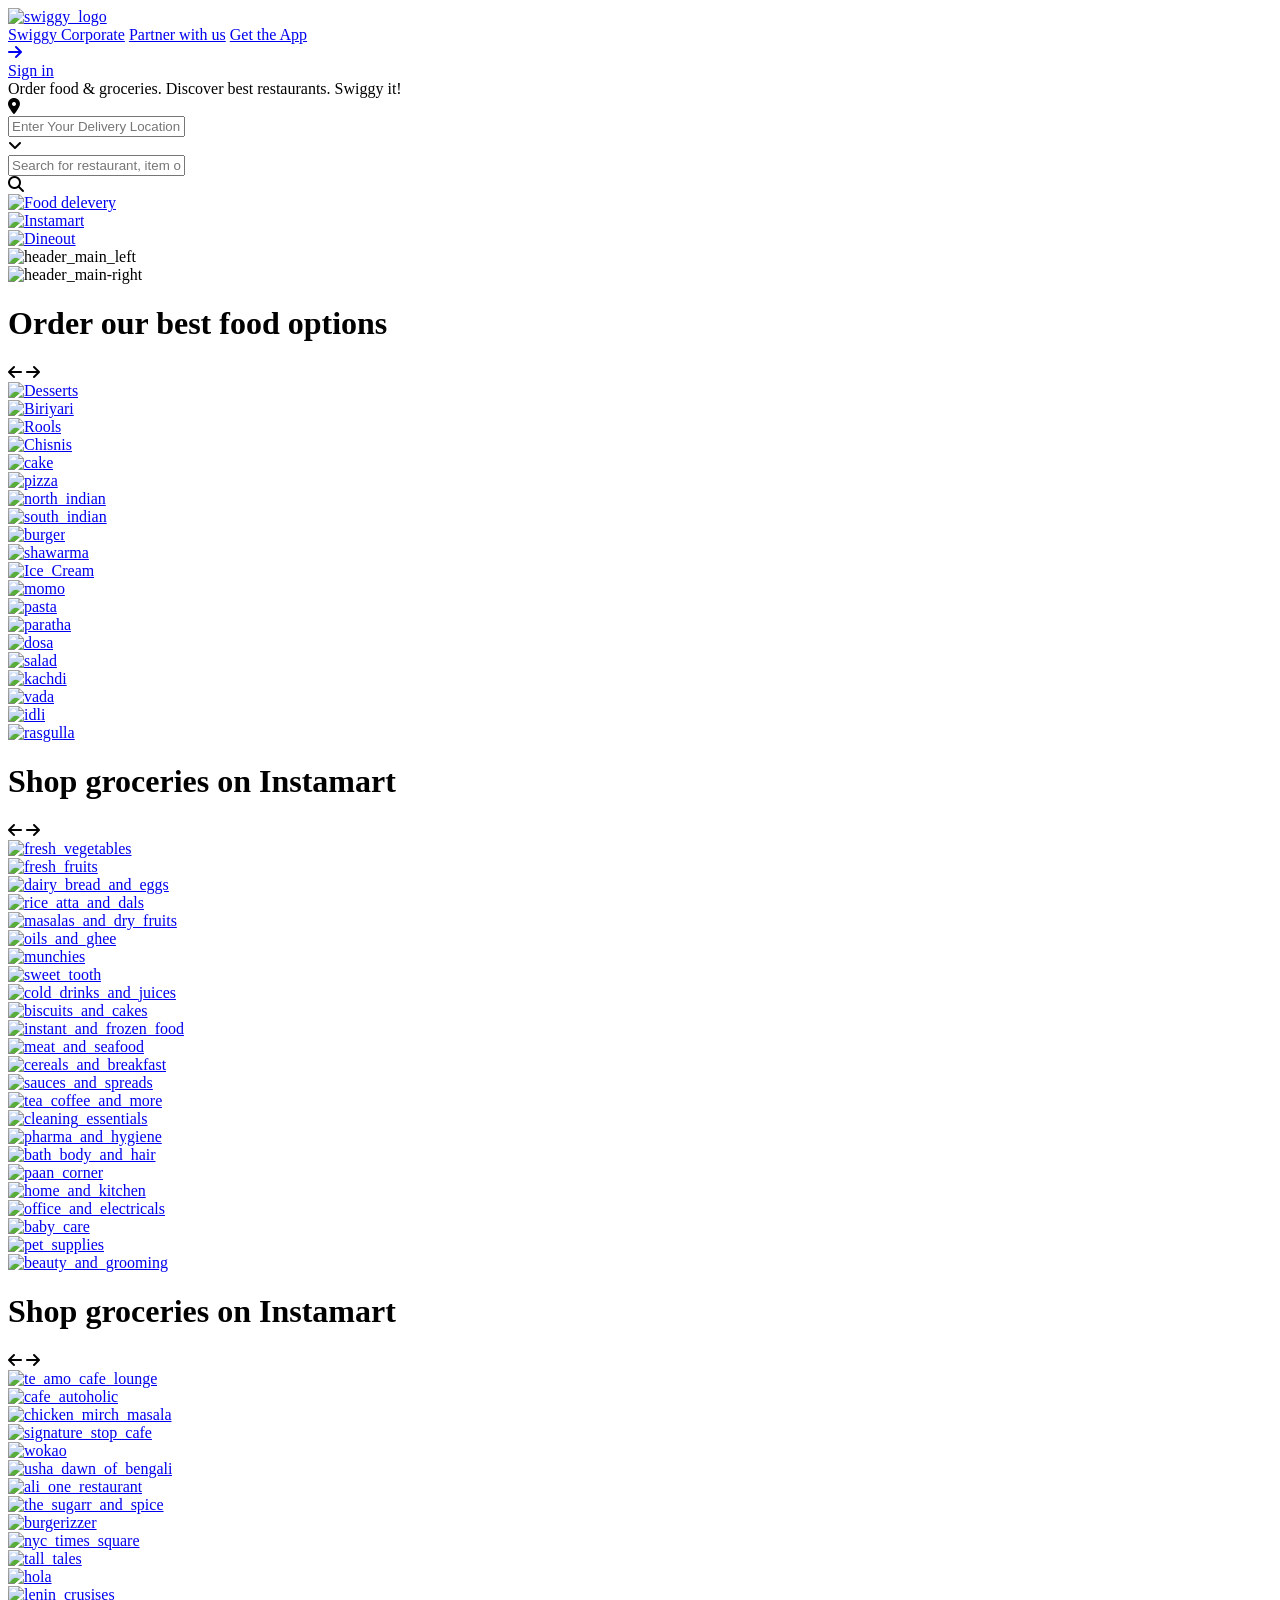
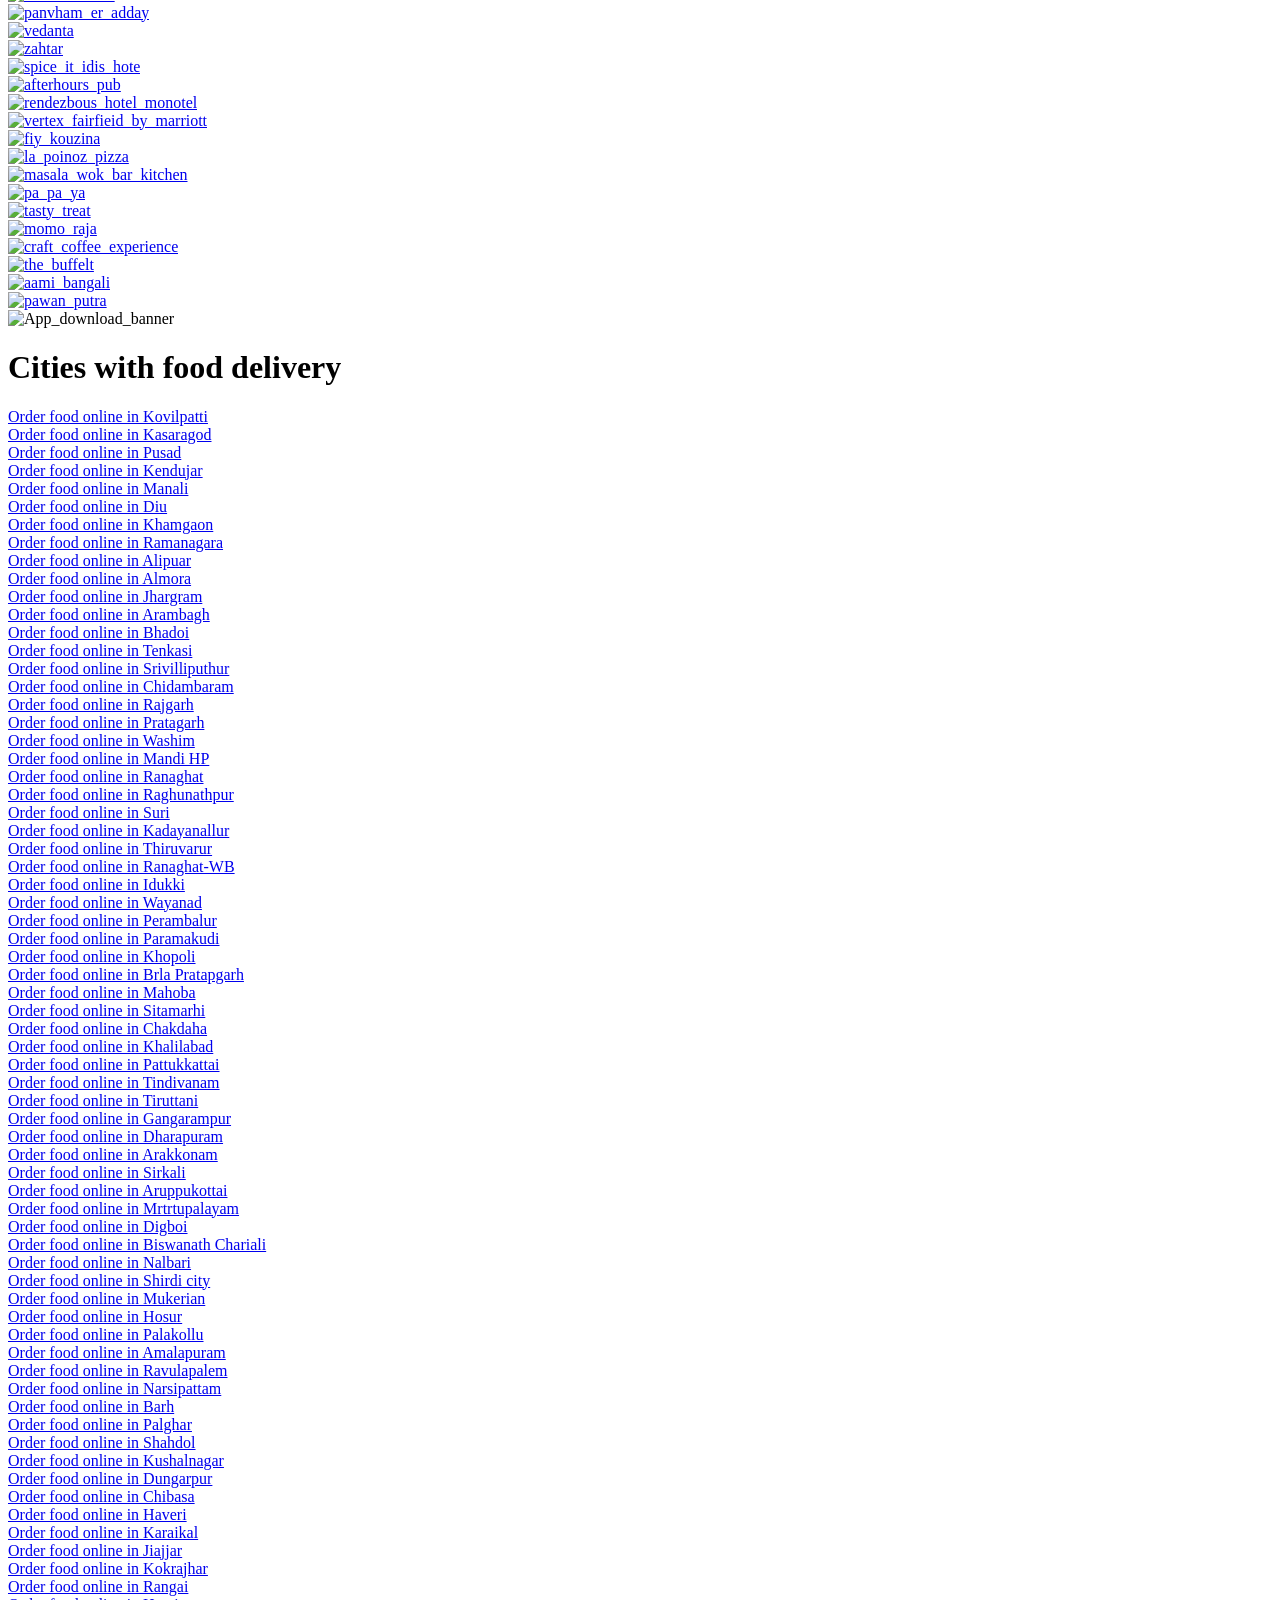
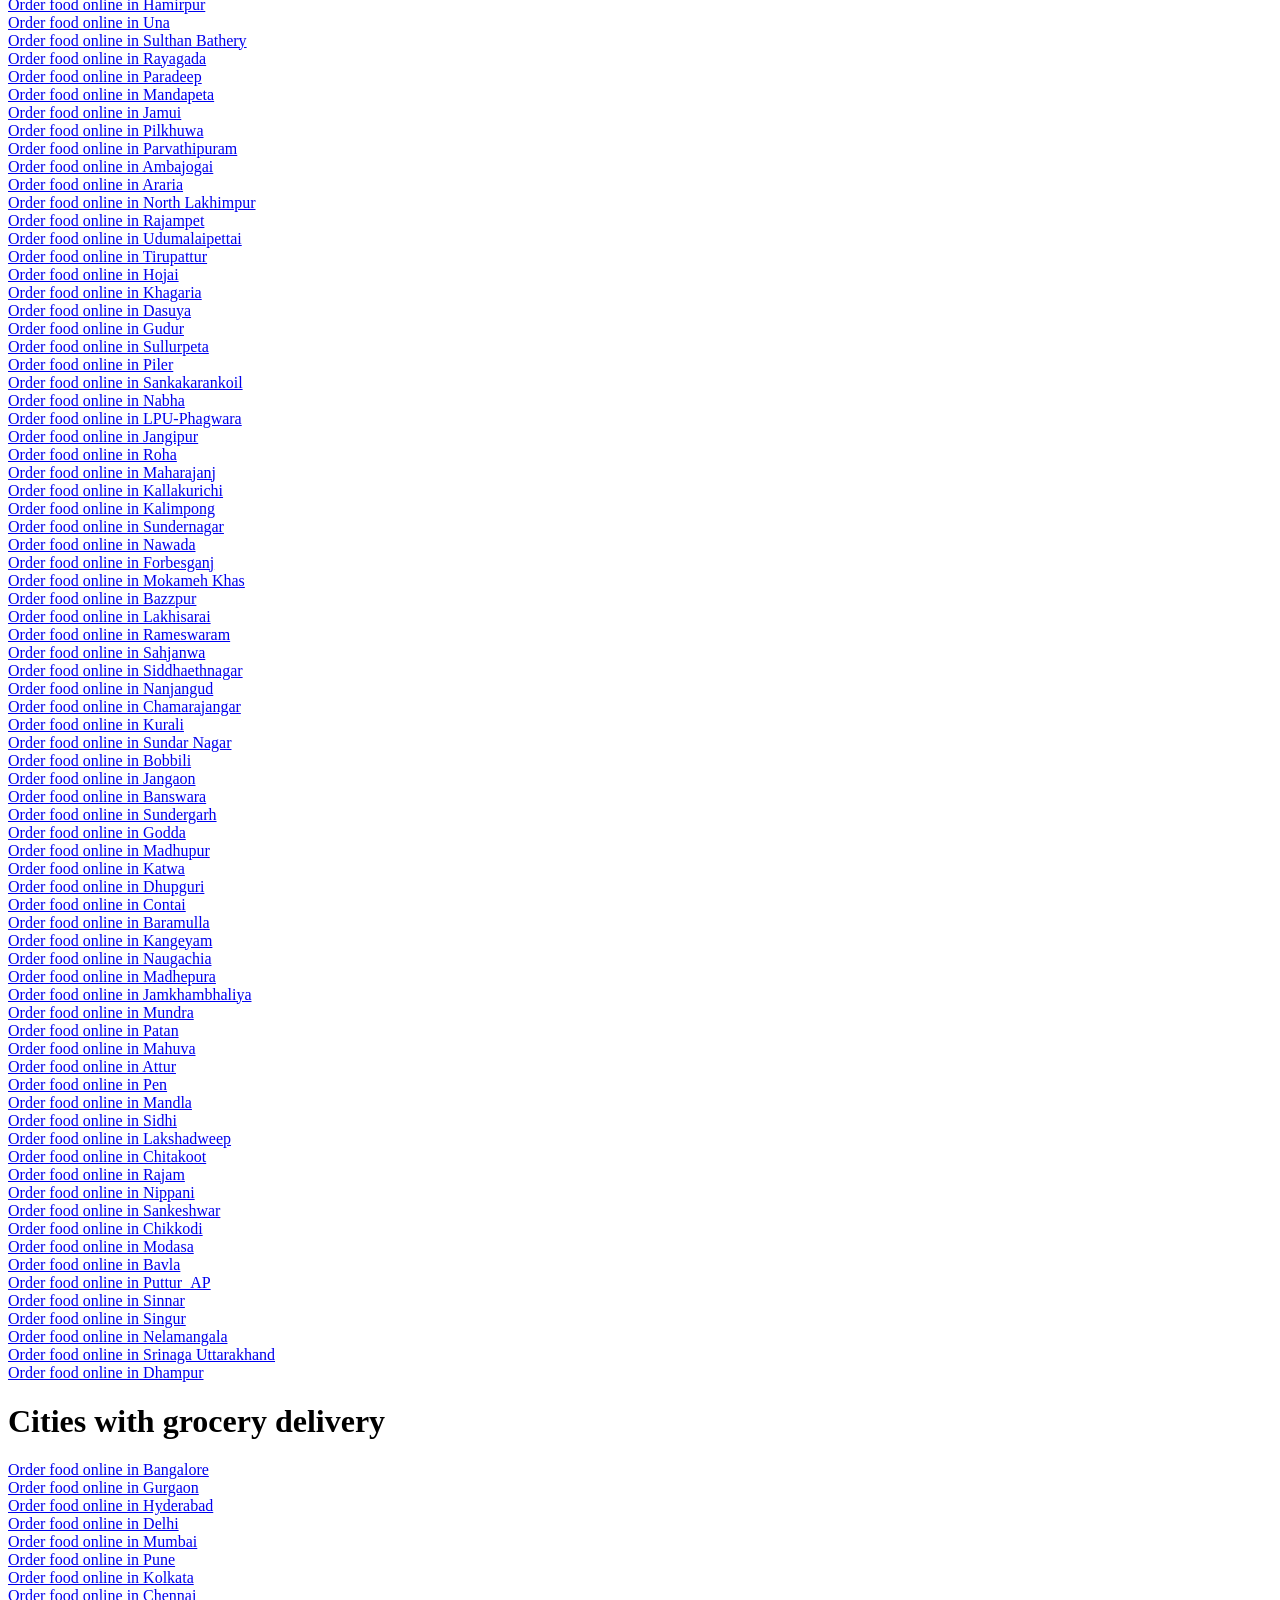
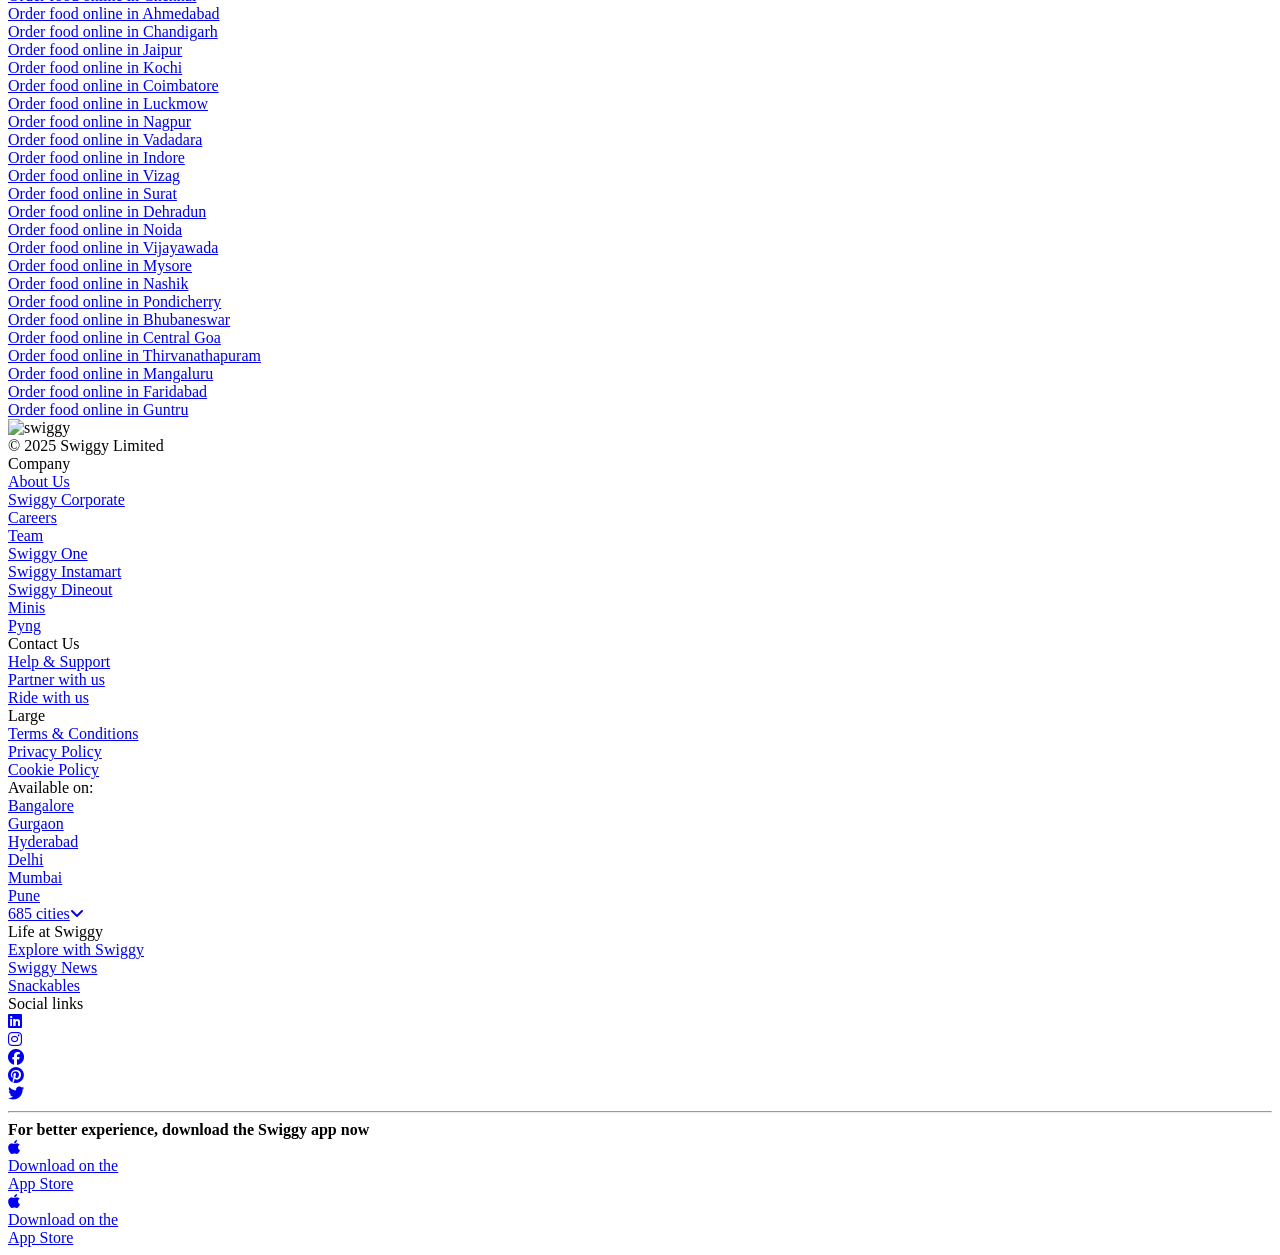
==== index.html @ f37c9360 "Merge branch 'main' into patch-1" ====
<!DOCTYPE html>
<html lang="en">

<head>
    <meta charset="UTF-8">
    <meta name="viewport" content="width=device-width, initial-scale=1.0">
    <title>Home page</title>
    <link rel="stylesheet" href="Style.css">
    <link rel="stylesheet" href="https://cdnjs.cloudflare.com/ajax/libs/font-awesome/6.7.2/css/all.min.css"
        integrity="sha512-Evv84Mr4kqVGRNSgIGL/F/aIDqQb7xQ2vcrdIwxfjThSH8CSR7PBEakCr51Ck+w+/U6swU2Im1vVX0SVk9ABhg=="
        crossorigin="anonymous" referrerpolicy="no-referrer" />

</head>

<body>
    <header>
        <div class="nav">
            <a href="#">
                <div class="index_nav_left">
                    <img src="Image1/swiggy_logo_white.avif" alt="swiggy_logo">
                </div>
                <div class="index_nav_right">
                    <a href="#Swiggy Corporate">Swiggy Corporate</a>
                    <a href="#Partner with us">Partner with us</a>
                    <a href="#" id="index_nav_right_left_1">Get the App <div id="index_nav_right_right_1"><i
                                class="fa-solid fa-arrow-right"></i></div></a>
                    <a href="#" id="index_nav_right_2">Sign in</a>
                </div>
            </a>
        </div>
        <div class="main_containt">
            <div class="main_containt_1">
                Order food & groceries. Discover best restaurants. Swiggy it!
            </div>

        </div>
        <div class="main_container">
            <div class="main_container_left">
                <div class="main_container_left1_logo">
                    <i class="fa-solid fa-location-dot"></i>
                </div>
                <div class="main_container_left2">
                    <input type="text" placeholder="Enter Your Delivery Location">
                </div>
                <div class="main_container_left3">
                    <i class="fa-solid fa-angle-down"></i>
                </div>

            </div>
            <div class="main_container_right">
                <div class="main_contaier_right_left">
                    <a href="#"><input type="text" placeholder="Search for restaurant, item or more"></a>
                </div>
                <div class="main_contaier_right_right">
                    <i class="fa-solid fa-magnifying-glass"></i>
                </div>
            </div>
        </div>
        <div class="header_down_main_container">
            <a href="#">
                <div class="header_down_container1">
                    <img src="Image1/Food delevery1.avif" alt="Food delevery">
                </div>
            </a>
            <a href="#">
                <div class="header_down_container2">
                    <img src="Image1/Instamart.avif" alt="Instamart">
                </div>
            </a>
            <a href="#">
                <div class="header_down_container3">
                    <img src="Image1/Dineout.avif" alt="Dineout">
                </div>
            </a>

        </div>
        <div class="header_main">
            <div class="header_main_left">
                <img src="Image1/Header-main1.avif" alt="header_main_left">
            </div>
            <div class="header_main_right">
                <img src="Image1/Header-main2.avif" alt="header_main-right">
            </div>
        </div>
    </header>
    <div class="order">
        <div class="order_our">
            <div class="order_our_left">
                <h1>Order our best food options</h1>
            </div>
            <div class="order_our_right">
                <span id="order_our_right_left"><i class="fa-solid fa-arrow-left"></i></span>
                <span id="order_our_right_right"><i class="fa-solid fa-arrow-right"></i></span>

            </div>
        </div>
        <div class="product">
            <div class="product1">
                <a href="#">
                    <div class="dessert">
                        <img src="Image1/Desserts.jpg" alt="Desserts">
                    </div>
                </a>
                <a href="#">
                    <div class="biriyani">
                        <img src="Image1/Biriyani.jpg" alt="Biriyari">
                    </div>
                </a>
                <a href="#">
                    <div class="Rolls">
                        <img src="Image1/Rolls.jpg" alt="Rools">
                    </div>
                </a>
                <a href="#">
                    <div class="Chisnis">
                        <img src="Image1/Chinese.jpg" alt="Chisnis">
                    </div>
                </a>
                <a href="#">
                    <div class="cake">
                        <img src="Image1/Cake.png" alt="cake">
                    </div>
                </a>
                <a href="#">
                    <div class="pizza">
                        <img src="Image1/Pizza.png" alt="pizza">
                    </div>
                </a>
                <a href="#">
                    <div class="north_indian">
                        <img src="Image1/North_Indian.png" alt="north_indian">
                    </div>
                </a>
                <a href="#">
                    <div class="south_indian">
                        <img src="Image1/South_Indian.png" alt="south_indian">
                    </div>
                </a>
                <a href="#">
                    <div class="burger">
                        <img src="Image1/Burger.jpg" alt="burger">
                    </div>
                </a>
                <a href="#">
                    <div class="shawarma">
                        <img src="Image1/shawarma.png" alt="shawarma">
                    </div>
                </a>

            </div>
            <div class="product2">
                <a href="#">
                    <div class="Ice_Cream">
                        <img src="Image1/Ice_Cream.png" alt="Ice_Cream">
                    </div>
                </a>
                <a href="#">
                    <div class="momo">
                        <img src="Image1/Momo.png" alt="momo">
                    </div>
                </a>
                <a href="#">
                    <div class="pasta">
                        <img src="Image1/Pasta.png" alt="pasta">
                    </div>
                </a>
                <a href="#">
                    <div class="paratha">
                        <img src="Image1/Paratha.png" alt="paratha">
                    </div>
                </a>
                <a href="#">
                    <div class="dosa">
                        <img src="Image1/Dosa.png" alt="dosa">
                    </div>
                </a>
                <a href="#">
                    <div class="salad">
                        <img src="Image1/Salad.png" alt="salad">
                    </div>
                </a>
                <a href="#">
                    <div class="kachdi">
                        <img src="Image1/Khachdi.jpg" alt="kachdi">
                    </div>
                </a>
                <a href="#">
                    <div class="vada">
                        <img src="Image1/Vada.jpg" alt="vada">
                    </div>
                </a>
                <a href="#">
                    <div class="idli">
                        <img src="Image1/Idli.png" alt="idli">
                    </div>
                </a>
                <a href="#">
                    <div class="rasgulla">
                        <img src="Image1/Rasgulla.png" alt="rasgulla">
                    </div>
                </a>
            </div>

        </div>
    </div>
    <div class="shop">
        <div class="shop_groceries">
            <div class="shop_groceries_left">
                <h1>Shop groceries on Instamart</h1>
            </div>
            <div class="shop_groceries_right">
                <span id="shop_groceries_right_left"><i class="fa-solid fa-arrow-left"></i></span>
                <span id="shop_groceries_right_right"><i class="fa-solid fa-arrow-right"></i></span>
            </div>
        </div>
        <div class="parent_instamart">
            <div class="instamart">
                <div class="instamart_1">
                    <a href="#">
                        <div class="fresh_vegetables">
                            <img src="Image2/Fresh_vegetables.png" alt="fresh_vegetables">
                        </div>
                    </a>
                    <a href="#">
                        <div class="fresh_fruits">
                            <img src="Image2/Fresh_fruits.png" alt="fresh_fruits">
                        </div>
                    </a>
                    <a href="#">
                        <div class="dairy_bread_and_eggs">
                            <img src="Image2/Dairy_bread_and_eggs.png" alt="dairy_bread_and_eggs">
                        </div>
                    </a>
                    <a href="#">
                        <div class="rice_atta_and_dals">
                            <img src="Image2/Rice_atta_and_dals.png" alt="rice_atta_and_dals">
                        </div>
                    </a>
                    <a href="#">
                        <div class="masalas_and_dry_fruits">
                            <img src="Image2/Masalas_and_dry_fruits.png" alt="masalas_and_dry_fruits">
                        </div>
                    </a>
                    <a href="#">
                        <div class="oils_and_ghee">
                            <img src="Image2/Oils_and_ghee.png" alt="oils_and_ghee">
                        </div>
                    </a>
                    <a href="#">
                        <div class="munchies">
                            <img src="Image2/Munchies.png" alt="munchies">
                        </div>
                    </a>
                    <a href="#">
                        <div class="sweet_tooth">
                            <img src="Image2/Sweet_tooth.png" alt="sweet_tooth">
                        </div>
                    </a>
                    <a href="#">
                        <div class="cold_drinks_and_juices">
                            <img src="Image2/Cold_drinks_and_juices.png" alt="cold_drinks_and_juices">
                        </div>
                    </a>
                    <a href="#">
                        <div class="biscuits_and_cakes">
                            <img src="Image2/Biscuits_and_cakes.png" alt="biscuits_and_cakes">
                        </div>
                    </a>
                    <a href="#">
                        <div class="instant_and_frozen_food">
                            <img src="Image2/Instant_and_frozen_food.png" alt="instant_and_frozen_food">
                        </div>
                    </a>
                    <a href="#">
                        <div class="meat_and_seafood">
                            <img src="Image2/Meat_and_seafood.png" alt="meat_and_seafood">
                        </div>
                    </a>
                    <a href="#">
                        <div class="cereals_and_breakfast">
                            <img src="Image2/Cereals_and_breakfast.png" alt="cereals_and_breakfast">
                        </div>
                    </a>
                    <a href="#">
                        <div class="sauces_and_spreads">
                            <img src="Image2/Sauces_and_spreads.png" alt="sauces_and_spreads">
                        </div>
                    </a>
                    <a href="#">
                        <div class="tea_coffee_and_more cooon">
                            <img src="Image2/Tea_coffee_and_more.png" alt="tea_coffee_and_more">
                        </div>
                    </a>
                    <a href="#">
                        <div class="cleaning_essentials">
                            <img src="Image2/Cleaning_essentials.png" alt="cleaning_essentials">
                        </div>
                    </a>
                    <a href="#">
                        <div class="pharma_and_hygiene">
                            <img src="Image2/Pharma_and_hygiene.png" alt="pharma_and_hygiene">
                        </div>
                    </a>
                    <a href="#">
                        <div class="bath_body_and_hair">
                            <img src="Image2/Bath_body_and_hair.png" alt="bath_body_and_hair">
                        </div>
                    </a>
                    <a href="#">
                        <div class="paan_corner">
                            <img src="Image2/Paan_corner.png" alt="paan_corner">
                        </div>
                    </a>
                    <a href="#">
                        <div class="home_and_kitchen">
                            <img src="Image2/Home_and_kitchen.png" alt="home_and_kitchen">
                        </div>
                    </a>
                    <a href="#">
                        <div class="office_and_electricals">
                            <img src="Image2/Office_and_electricals.png" alt="office_and_electricals">
                        </div>
                    </a>
                    <a href="#">
                        <div class="baby_care">
                            <img src="Image2/baby_care.png" alt="baby_care">
                        </div>
                    </a>
                    <a href="#">
                        <div class="pet_supplies">
                            <img src="Image2/pet_supplies.png" alt="pet_supplies">
                        </div>
                    </a>
                    <a href="#">
                        <div class="beauty_and_grooming">
                            <img src="Image2/Beauty_and_grooming.png" alt="beauty_and_grooming">
                        </div>
                    </a>
                </div>
            </div>
        </div>
    </div>
    <div class="discover">
        <div class="restaurants">
            <div class="discover_best">
                <div class="discover_best_left">
                    <h1>Shop groceries on Instamart</h1>
                </div>
                <div class="discover_best_right">
                    <span id="discover_best_right_left"><i class="fa-solid fa-arrow-left"></i></span>
                    <span id="discover_best_right_right"><i class="fa-solid fa-arrow-right"></i></span>
                </div>
            </div>
            <div class="dineout">

                <div class="dineout_1">
                    <a href="#">
                        <div class="te_amo_cafe_lounge">
                            <img src="Image3/te_amo_cafe&lounge.png" alt="te_amo_cafe_lounge">
                        </div>
                    </a>
                    <a href="#">
                        <div class="cafe_autoholic">
                            <img src="Image3/cafe_autoholic.png" alt="cafe_autoholic">
                        </div>
                    </a>
                    <a href="#">
                        <div class="chicken_mirch_masala">
                            <img src="Image3/chicken@mirch_masala.png" alt="chicken_mirch_masala">
                        </div>
                    </a>
                    <a href="#">
                        <div class="signature_stop_cafe">
                            <img src="Image3/signature_stop_cafe.png" alt="signature_stop_cafe">
                        </div>
                    </a>
                    <a href="#">
                        <div class="wokao">
                            <img src="Image3/wokao.png" alt="wokao">
                        </div>
                    </a>
                    <a href="#">
                        <div class="usha_dawn_of_bengali">
                            <img src="Image3/usha_dawn_of_bengali.png" alt="usha_dawn_of_bengali">
                        </div>
                    </a>
                    <a href="#">
                        <div class="ali_one_restaurant">
                            <img src="Image3/ali_one_restaurant.png" alt="ali_one_restaurant">
                        </div>
                    </a>
                    <a href="#">
                        <div class="the_sugarr_and_spice">
                            <img src="Image3/the_sugarr_and_spice.png" alt="the_sugarr_and_spice">
                        </div>
                    </a>
                    <a href="#">
                        <div class="burgerizzer">
                            <img src="Image3/burgerizzer.png" alt="burgerizzer">
                        </div>
                    </a>
                    <a href="#">
                        <div class="nyc_times_square">
                            <img src="Image3/nyc_times_square.png" alt="nyc_times_square">
                        </div>
                    </a>
                    <a href="#">
                        <div class="tall_tales">
                            <img src="Image3/yail_tales.png" alt="tall_tales">
                        </div>
                    </a>
                    <a href="#">
                        <div class="hola">
                            <img src="Image3/hola.png" alt="hola">
                        </div>
                    </a>
                    <a href="#">
                        <div class="lenin_crusises">
                            <img src="Image3/lenin_crusises.png" alt="lenin_crusises">
                        </div>
                    </a>
                    <a href="#">
                        <div class="panvham_er_adday">
                            <img src="Image3/panvham_er_adday.png" alt="panvham_er_adday">
                        </div>
                    </a>
                    <a href="#">
                        <div class="vedanta">
                            <img src="Image3/vedanta.png" alt="vedanta">
                        </div>
                    </a>
                    <a href="#">
                        <div class="zahtar">
                            <img src="Image3/zahtar.png" alt="zahtar">
                        </div>
                    </a>
                    <a href="#">
                        <div class="spice_it_idis_hote">
                            <img src="Image3/spice_it_idis_hotel.png" alt="spice_it_idis_hote">
                        </div>
                    </a>
                    <a href="#">
                        <div class="afterhours_pub">
                            <img src="Image3/afterhours_pub.png" alt="afterhours_pub">
                        </div>
                    </a>
                    <a href="#">
                        <div class="rendezbous_hotel_monotel">
                            <img src="Image3/rendezbous_hotel_monotel.png" alt="rendezbous_hotel_monotel">
                        </div>
                    </a>
                    <a href="#">
                        <div class="vertex_fairfieid_by_marriott">
                            <img src="Image3/vertex_fairfieid_by_marriott.png" alt="vertex_fairfieid_by_marriott">
                        </div>
                    </a>
                    <a href="#">
                        <div class="fiy_kouzina">
                            <img src="Image3/fiy_kouzina.png" alt="fiy_kouzina">
                        </div>
                    </a>
                    <a href="#">
                        <div class="la_poinoz_pizza">
                            <img src="Image3/la_poino'z_pizza.png" alt="la_poinoz_pizza">
                        </div>
                    </a>
                    <a href="#">
                        <div class="masala_wok_bar_kitchen">
                            <img src="Image3/masala_wok_bar&kitchen.png" alt="masala_wok_bar_kitchen">
                        </div>
                    </a>
                    <a href="#">
                        <div class="pa_pa_ya">
                            <img src="Image3/pa_pa_ya.png" alt="pa_pa_ya">
                        </div>
                    </a>
                    <a href="#">
                        <div class="tasty_treat">
                            <img src="Image3/tasty_treat.png" alt="tasty_treat">
                        </div>
                    </a>
                    <a href="#">
                        <div class="momo_raja">
                            <img src="Image3/momo_raja.png" alt="momo_raja">
                        </div>
                    </a>
                    <a href="#">
                        <div class="craft_coffee_experience">
                            <img src="Image3/craft_coffee_experience.png" alt="craft_coffee_experience">
                        </div>
                    </a>
                    <a href="#">
                        <div class="the_buffelt">
                            <img src="Image3/the_buffelt.png" alt="the_buffelt">
                        </div>
                    </a>
                    <a href="#">
                        <div class="aami_bangali">
                            <img src="Image3/aami_bangali.png" alt="aami_bangali">
                        </div>
                    </a>
                    <a href="#">
                        <div class="pawan_putra">
                            <img src="Image3/pawan_putra.png" alt="pawan_putra">
                        </div>
                    </a>

                </div>
            </div>
        </div>
    </div>
    <div class="App_download_banner">
        <img src="Image1/App_download_banner.avif" alt="App_download_banner">
    </div>
    <div class="food_delivery">
        <div class="food_delivery_top">
            <h1>Cities with food delivery</h1>
        </div>
        <div class="food_delivery_buttom">
            <!-- <a href="#"><div class="food_delivery_buttom_container">Order food online in Bangalore</div></a>
            <a href="#"><div class="food_delivery_buttom_container">Order food online in Gurgaon</div></a>
            <a href="#"><div class="food_delivery_buttom_container">Order food online in Hyderabad</div></a>
            <a href="#"><div class="food_delivery_buttom_container">Order food online in Delhi</div></a>
            <a href="#"><div class="food_delivery_buttom_container">Order food online in Mumbai</div></a>
            <a href="#"><div class="food_delivery_buttom_container">Order food online in Pune</div></a>
            <a href="#"><div class="food_delivery_buttom_container">Order food online in Kolkata</div></a>
            <a href="#"><div class="food_delivery_buttom_container">Order food online in Chennai</div></a>
            <a href="#"><div class="food_delivery_buttom_container">Order food online in Ahmedabad</div></a>
            <a href="#"><div class="food_delivery_buttom_container">Order food online in Chandigarh</div></a>
            <a href="#"><div class="food_delivery_buttom_container">Order food online in Jaipur</div></a>
            <a href="#"><div class="food_delivery_buttom_container">Order food online in Coimbatare</div></a>
            <a href="#"><div class="food_delivery_buttom_container">Order food online in kochi</div></a>
            <a href="#"><div class="food_delivery_buttom_container">Order food online in lucknow</div></a>
            <a href="#"><div class="food_delivery_buttom_container">Order food online in Nagpur</div></a>
            <a href="#"><div class="food_delivery_buttom_container">Order food online in Vadodara</div></a>
            <a href="#"><div class="food_delivery_buttom_container">Order food online in Indore</div></a>
            <a href="#"><div class="food_delivery_buttom_container">Order food online in Guwahati</div></a>
            <a href="#"><div class="food_delivery_buttom_container">Order food online in Vizag</div></a>
            <a href="#"><div class="food_delivery_buttom_container">Order food online in Surat</div></a>
            <a href="#"><div class="food_delivery_buttom_container">Order food online in Dehradun</div></a>
            <a href="#"><div class="food_delivery_buttom_container">Order food online in Nodia</div></a>
            <a href="#"><div class="food_delivery_buttom_container">Order food online in Ludhiana</div></a>
            <a href="#"><div class="food_delivery_buttom_container">Order food online in Trichy</div></a>
            <a href="#"><div class="food_delivery_buttom_container">Order food online in Vajayawada</div></a>
            <a href="#"><div class="food_delivery_buttom_container">Order food online in Kanpur</div></a>
            <a href="#"><div class="food_delivery_buttom_container">Order food online in Mysore</div></a>
            <a href="#"><div class="food_delivery_buttom_container">Order food online in Nashik</div></a>
            <a href="#"><div class="food_delivery_buttom_container">Order food online in Udaipur</div></a>
            <a href="#"><div class="food_delivery_buttom_container">Order food online in Pondicherry</div></a>
            <a href="#"><div class="food_delivery_buttom_container">Order food online in Agra</div></a>
            <a href="#"><div class="food_delivery_buttom_container">Order food online in Aurangabad</div></a>
            <a href="#"><div class="food_delivery_buttom_container">Order food online in Jalandhar</div></a>
            <a href="#"><div class="food_delivery_buttom_container">Order food online in Kota</div></a>
            <a href="#"><div class="food_delivery_buttom_container">Order food online in Madurai</div></a>
            <a href="#"><div class="food_delivery_buttom_container">Order food online in Allahabad</div></a>
            <a href="#"><div class="food_delivery_buttom_container">Order food online in Manipal</div></a>
            <a href="#"><div class="food_delivery_buttom_container">Order food online in Amritsa</div></a>
            <a href="#"><div class="food_delivery_buttom_container">Order food online in Bareilly</div></a>
            <a href="#"><div class="food_delivery_buttom_container">Order food online in Meerut</div></a>
            <a href="#"><div class="food_delivery_buttom_container">Order food online in Bhopal</div></a>
            <a href="#"><div class="food_delivery_buttom_container">Order food online in Ooty</div></a>
            <a href="#"><div class="food_delivery_buttom_container">Order food online in Bhubaneswar</div></a>
            <a href="#"><div class="food_delivery_buttom_container">Order food online in Raipur</div></a>
            <a href="#"><div class="food_delivery_buttom_container">Order food online in Bikaner</div></a>
            <a href="#"><div class="food_delivery_buttom_container">Order food online in Rajkot</div></a>
            <a href="#"><div class="food_delivery_buttom_container">Order food online in Kozhikode</div></a>
            <a href="#"><div class="food_delivery_buttom_container">Order food online in Contral Goa</div></a>
            <a href="#"><div class="food_delivery_buttom_container">Order food online in Sirsa</div></a>
            <a href="#"><div class="food_delivery_buttom_container">Order food online in Gwalior</div></a>
            <a href="#"><div class="food_delivery_buttom_container">Order food online in Thrissur</div></a>
            <a href="#"><div class="food_delivery_buttom_container">Order food online in Kharagpur</div></a>
            <a href="#"><div class="food_delivery_buttom_container">Order food online in Tirupati</div></a>
            <a href="#"><div class="food_delivery_buttom_container">Order food online in Tirupur</div></a>
            <a href="#"><div class="food_delivery_buttom_container">Order food online in Vellore</div></a>
            <a href="#"><div class="food_delivery_buttom_container">Order food online in Thiruvanathapuram</div></a>
            <a href="#"><div class="food_delivery_buttom_container">Order food online in Warangol</div></a>
            <a href="#"><div class="food_delivery_buttom_container">Order food online in Varanasi</div></a>
            <a href="#"><div class="food_delivery_buttom_container">Order food online in Mangaluru</div></a>
            <a href="#"><div class="food_delivery_buttom_container">Order food online in Patna</div></a>
            <a href="#"><div class="food_delivery_buttom_container">Order food online in Ranchi</div></a>
            <a href="#"><div class="food_delivery_buttom_container">Order food online in Faridabad</div></a>
            <a href="#"><div class="food_delivery_buttom_container">Order food online in Guntur</div></a>
            <a href="#"><div class="food_delivery_buttom_container">Order food online in Ujjani</div></a>
            <a href="#"><div class="food_delivery_buttom_container">Order food online in Patiala</div></a>
            <a href="#"><div class="food_delivery_buttom_container">Order food online in karnal</div></a>
            <a href="#"><div class="food_delivery_buttom_container">Order food online in Kakinada</div></a>
            <a href="#"><div class="food_delivery_buttom_container">Order food online in Rajahmundry</div></a>
            <a href="#"><div class="food_delivery_buttom_container">Order food online in Bilaspur</div></a>
            <a href="#"><div class="food_delivery_buttom_container">Order food online in Bhilai</div></a>
            <a href="#"><div class="food_delivery_buttom_container">Order food online in Anand</div></a>
            <a href="#"><div class="food_delivery_buttom_container">Order food online in Bhavnagar</div></a>
            <a href="#"><div class="food_delivery_buttom_container">Order food online in Jammu</div></a>
            <a href="#"><div class="food_delivery_buttom_container">Order food online in Muktsar</div></a>
            <a href="#"><div class="food_delivery_buttom_container">Order food online in Panipat</div></a>
            <a href="#"><div class="food_delivery_buttom_container">Order food online in Jamshedpur</div></a>
            <a href="#"><div class="food_delivery_buttom_container">Order food online in Dhanbad</div></a>
            <a href="#"><div class="food_delivery_buttom_container">Order food online in Bokaro</div></a>
            <a href="#"><div class="food_delivery_buttom_container">Order food online in Hubli</div></a>
            <a href="#"><div class="food_delivery_buttom_container">Order food online in Belgaum</div></a>
            <a href="#"><div class="food_delivery_buttom_container">Order food online in Jabalpur</div></a>
            <a href="#"><div class="food_delivery_buttom_container">Order food online in Bokaro</div></a>
            <a href="#"><div class="food_delivery_buttom_container">Order food online in Hubli</div></a>
            <a href="#"><div class="food_delivery_buttom_container">Order food online in Beligaum</div></a>
            <a href="#"><div class="food_delivery_buttom_container">Order food online in Jodhpur</div></a>
            <a href="#"><div class="food_delivery_buttom_container">Order food online in Ajmer</div></a>
            <a href="#"><div class="food_delivery_buttom_container">Order food online in Jhansi</div></a>
            <a href="#"><div class="food_delivery_buttom_container">Order food online in Gorakhpur</div></a>
            <a href="#"><div class="food_delivery_buttom_container">Order food online in Thanjavur</div></a>
            <a href="#"><div class="food_delivery_buttom_container">Order food online in Erode</div></a>
            <a href="#"><div class="food_delivery_buttom_container">Order food online in Nellore</div></a>
            <a href="#"><div class="food_delivery_buttom_container">Order food online in Rourkela</div></a>
            <a href="#"><div class="food_delivery_buttom_container">Order food online in Anantapur</div></a>
            <a href="#"><div class="food_delivery_buttom_container">Order food online in Kurnool</div></a>
            <a href="#"><div class="food_delivery_buttom_container">Order food online in Ahmednagar</div></a>
            <a href="#"><div class="food_delivery_buttom_container">Order food online in Phagwara</div></a>
            <a href="#"><div class="food_delivery_buttom_container">Order food online in Ambala</div></a>
            <a href="#"><div class="food_delivery_buttom_container">Order food online in Ballari</div></a>
            <a href="#"><div class="food_delivery_buttom_container">Order food online in Saharanpur</div></a>
            <a href="#"><div class="food_delivery_buttom_container">Order food online in Tirunelveli</div></a>
            <a href="#"><div class="food_delivery_buttom_container">Order food online in Bathinda</div></a>
            <a href="#"><div class="food_delivery_buttom_container">Order food online in Mathura</div></a>
            <a href="#"><div class="food_delivery_buttom_container">Order food online in Haridwar</div></a>
            <a href="#"><div class="food_delivery_buttom_container">Order food online in Ratnagiri</div></a>
            <a href="#"><div class="food_delivery_buttom_container">Order food online in Sangli</div></a>
            <a href="#"><div class="food_delivery_buttom_container">Order food online in Amravari</div></a>
            <a href="#"><div class="food_delivery_buttom_container">Order food online in Rishikesh</div></a>
            <a href="#"><div class="food_delivery_buttom_container">Order food online in Nagercoil</div></a>
            <a href="#"><div class="food_delivery_buttom_container">Order food online in KanyaKumari </div></a>
            <a href="#"><div class="food_delivery_buttom_container">Order food online in Kadapa</div></a>
            <a href="#"><div class="food_delivery_buttom_container">Order food online in Nizamabad</div></a>
            <a href="#"><div class="food_delivery_buttom_container">Order food online in Shivamogga</div></a>
            <a href="#"><div class="food_delivery_buttom_container">Order food online in Davanagere</div></a>
            <a href="#"><div class="food_delivery_buttom_container">Order food online in Roorkee</div></a>
            <a href="#"><div class="food_delivery_buttom_container">Order food online in Nanded</div></a>
            <a href="#"><div class="food_delivery_buttom_container">Order food online in Rewa</div></a>
            <a href="#"><div class="food_delivery_buttom_container">Order food online in Satna</div></a>
            <a href="#"><div class="food_delivery_buttom_container">Order food online in Shimla</div></a>
            <a href="#"><div class="food_delivery_buttom_container">Order food online in Muzaffarpur</div></a>
            <a href="#"><div class="food_delivery_buttom_container">Order food online in Valsad</div></a>
            <a href="#"><div class="food_delivery_buttom_container">Order food online in Vapi</div></a>
            <a href="#"><div class="food_delivery_buttom_container">Order food online in Chhapra</div></a>
            <a href="#"><div class="food_delivery_buttom_container">Order food online in Dharamshala</div></a>
            <a href="#"><div class="food_delivery_buttom_container">Order food online in Kollam</div></a>
            <a href="#"><div class="food_delivery_buttom_container">Order food online in Silchar</div></a>
            <a href="#"><div class="food_delivery_buttom_container">Order food online in Alappuzha</div></a>
            <a href="#"><div class="food_delivery_buttom_container">Order food online in Sonipat</div></a>
            <a href="#"><div class="food_delivery_buttom_container">Order food online in Rohtak</div></a>
            <a href="#"><div class="food_delivery_buttom_container">Order food online in Mehsana</div></a>
            <a href="#"><div class="food_delivery_buttom_container">Order food online in Kullu</div></a>
            <a href="#"><div class="food_delivery_buttom_container">Order food online in Dhule</div></a>
            <a href="#"><div class="food_delivery_buttom_container">Order food online in Dharwad</div></a>
            <a href="#"><div class="food_delivery_buttom_container">Order food online in Latur</div></a>
            <a href="#"><div class="food_delivery_buttom_container">Order food online in Vizianagaram</div></a>
            <a href="#"><div class="food_delivery_buttom_container">Order food online in Khammam</div></a>
            <a href="#"><div class="food_delivery_buttom_container">Order food online in Hampi</div></a>
            <a href="#"><div class="food_delivery_buttom_container">Order food online in Nainital</div></a>
            <a href="#"><div class="food_delivery_buttom_container">Order food online in Akola</div></a>
            <a href="#"><div class="food_delivery_buttom_container">Order food online in Kalaburagi</div></a>
            <a href="#"><div class="food_delivery_buttom_container">Order food online in Gaya</div></a>
            <a href="#"><div class="food_delivery_buttom_container">Order food online in Muzzaffamagar</div></a>
            <a href="#"><div class="food_delivery_buttom_container">Order food online in Dewas</div></a>
            <a href="#"><div class="food_delivery_buttom_container">Order food online in Korba</div></a>
            <a href="#"><div class="food_delivery_buttom_container">Order food online in Mussoorie</div></a>
            <a href="#"><div class="food_delivery_buttom_container">Order food online in Jalgaon</div></a>
            <a href="#"><div class="food_delivery_buttom_container">Order food online in Yamuna Nagar</div></a>
            <a href="#"><div class="food_delivery_buttom_container">Order food online in Bhagalpur</div></a>
            <a href="#"><div class="food_delivery_buttom_container">Order food online in Hapur</div></a>
            <a href="#"><div class="food_delivery_buttom_container">Order food online in Morena</div></a>
            <a href="#"><div class="food_delivery_buttom_container">Order food online in Hassan</div></a>
            <a href="#"><div class="food_delivery_buttom_container">Order food online in Hisar</div></a>
            <a href="#"><div class="food_delivery_buttom_container">Order food online in Godhra</div></a>
            <a href="#"><div class="food_delivery_buttom_container">Order food online in Kolar</div></a>
            <a href="#"><div class="food_delivery_buttom_container">Order food online in Rampur</div></a>
            <a href="#"><div class="food_delivery_buttom_container">Order food online in Sitapur</div></a>
            <a href="#"><div class="food_delivery_buttom_container">Order food online in Etawah</div></a>
            <a href="#"><div class="food_delivery_buttom_container">Order food online in Porbandar</div></a>
            <a href="#"><div class="food_delivery_buttom_container">Order food online in Nadiad</div></a>
            <a href="#"><div class="food_delivery_buttom_container">Order food online in Sagar</div></a>
            <a href="#"><div class="food_delivery_buttom_container">Order food online in Morbi</div></a>
            <a href="#"><div class="food_delivery_buttom_container">Order food online in Chhindwara</div></a>
            <a href="#"><div class="food_delivery_buttom_container">Order food online in Tumakuru</div></a>
            <a href="#"><div class="food_delivery_buttom_container">Order food online in Singrauli</div></a>
            <a href="#"><div class="food_delivery_buttom_container">Order food online in Thoothukudi</div></a>
            <a href="#"><div class="food_delivery_buttom_container">Order food online in Katni</div></a>
            <a href="#"><div class="food_delivery_buttom_container">Order food online in Khandwa</div></a>
            <a href="#"><div class="food_delivery_buttom_container">Order food online in Eluru</div></a>
            <a href="#"><div class="food_delivery_buttom_container">Order food online in Malappuram</div></a>
            <a href="#"><div class="food_delivery_buttom_container">Order food online in Dibrugarh</div></a>
            <a href="#"><div class="food_delivery_buttom_container">Order food online in Deoghar</div></a>
            <a href="#"><div class="food_delivery_buttom_container">Order food online in Khanna</div></a>
            <a href="#"><div class="food_delivery_buttom_container">Order food online in Bidar</div></a>
            <a href="#"><div class="food_delivery_buttom_container">Order food online in Anantnag</div></a>
            <a href="#"><div class="food_delivery_buttom_container">Order food online in Mandikeri</div></a>
            <a href="#"><div class="food_delivery_buttom_container">Order food online in Haldwani</div></a>
            <a href="#"><div class="food_delivery_buttom_container">Order food online in Panchkula</div></a>
            <a href="#"><div class="food_delivery_buttom_container">Order food online in Farrukhabad</div></a>
            <a href="#"><div class="food_delivery_buttom_container">Order food online in Malegaon</div></a>
            <a href="#"><div class="food_delivery_buttom_container">Order food online in Dindihul</div></a>
            <a href="#"><div class="food_delivery_buttom_container">Order food online in Shahjahanp</div></a>
            <a href="#"><div class="food_delivery_buttom_container">Order food online in Beed</div></a>
            <a href="#"><div class="food_delivery_buttom_container">Order food online in Junagadh</div></a>
            <a href="#"><div class="food_delivery_buttom_container">Order food online in Asansol</div></a>
            <a href="#"><div class="food_delivery_buttom_container">Order food online in Beawar</div></a>
            <a href="#"><div class="food_delivery_buttom_container">Order food online in Kishanagarh</div></a>
            <a href="#"><div class="food_delivery_buttom_container">Order food online in Budhwal</div></a>
            <a href="#"><div class="food_delivery_buttom_container">Order food online in Pardhani</div></a>
            <a href="#"><div class="food_delivery_buttom_container">Order food online in Gondia</div></a>
            <a href="#"><div class="food_delivery_buttom_container">Order food online in Ichalkaranji</div></a>
            <a href="#"><div class="food_delivery_buttom_container">Order food online in Jalna</div></a>
            <a href="#"><div class="food_delivery_buttom_container">Order food online in Yavatmal</div></a>
            <a href="#"><div class="food_delivery_buttom_container">Order food online in Shivpuri</div></a>
            <a href="#"><div class="food_delivery_buttom_container">Order food online in Moga</div></a>
            <a href="#"><div class="food_delivery_buttom_container">Order food online in Adohar</div></a>
            <a href="#"><div class="food_delivery_buttom_container">Order food online in Adoni</div></a>
            <a href="#"><div class="food_delivery_buttom_container">Order food online in Madanapalle</div></a>
            <a href="#"><div class="food_delivery_buttom_container">Order food online in Tiruvannamalai</div></a>
            <a href="#"><div class="food_delivery_buttom_container">Order food online in Satara</div></a>
            <a href="#"><div class="food_delivery_buttom_container">Order food online in Ambur</div></a>
            <a href="#"><div class="food_delivery_buttom_container">Order food online in Karimnagar</div></a>
            <a href="#"><div class="food_delivery_buttom_container">Order food online in Ratlam</div></a>
            <a href="#"><div class="food_delivery_buttom_container">Order food online in Moradabad</div></a>
            <a href="#"><div class="food_delivery_buttom_container">Order food online in Machilipatnam</div></a>
            <a href="#"><div class="food_delivery_buttom_container">Order food online in Ongole</div></a>
            <a href="#"><div class="food_delivery_buttom_container">Order food online in Kottayam</div></a>
            <a href="#"><div class="food_delivery_buttom_container">Order food online in Darbhanaga</div></a>
            <a href="#"><div class="food_delivery_buttom_container">Order food online in Kurukshetra</div></a>
            <a href="#"><div class="food_delivery_buttom_container">Order food online in Unnao</div></a>
            <a href="#"><div class="food_delivery_buttom_container">Order food online in Bulandshahr</div></a>
            <a href="#"><div class="food_delivery_buttom_container">Order food online in Durgapur</div></a>
            <a href="#"><div class="food_delivery_buttom_container">Order food online in Siliguri</div></a>
            <a href="#"><div class="food_delivery_buttom_container">Order food online in Pali</div></a>
            <a href="#"><div class="food_delivery_buttom_container">Order food online in Tadepalligudem</div></a>
            <a href="#"><div class="food_delivery_buttom_container">Order food online in Ramagundam</div></a>
            <a href="#"><div class="food_delivery_buttom_container">Order food online in Mahbubnagar</div></a>
            <a href="#"><div class="food_delivery_buttom_container">Order food online in Bhiwani</div></a>
            <a href="#"><div class="food_delivery_buttom_container">Order food online in Cuddalore</div></a>
            <a href="#"><div class="food_delivery_buttom_container">Order food online in Kaithal</div></a>
            <a href="#"><div class="food_delivery_buttom_container">Order food online in Jagtial</div></a>
            <a href="#"><div class="food_delivery_buttom_container">Order food online in Palakkad</div></a>
            <a href="#"><div class="food_delivery_buttom_container">Order food online in Guna</div></a>
            <a href="#"><div class="food_delivery_buttom_container">Order food online in Kumbakonam</div></a>
            <a href="#"><div class="food_delivery_buttom_container">Order food online in Bhanjan</div></a>
            <a href="#"><div class="food_delivery_buttom_container">Order food online in Baripada</div></a>
            <a href="#"><div class="food_delivery_buttom_container">Order food online in Orai</div></a>
            <a href="#"><div class="food_delivery_buttom_container">Order food online in Bhadrak</div></a>
            <a href="#"><div class="food_delivery_buttom_container">Order food online in Batala</div></a>
            <a href="#"><div class="food_delivery_buttom_container">Order food online in Firozpur</div></a>
            <a href="#"><div class="food_delivery_buttom_container">Order food online in Barnala</div></a>
            <a href="#"><div class="food_delivery_buttom_container">Order food online in Raigarh</div></a>
            <a href="#"><div class="food_delivery_buttom_container">Order food online in Nagaon</div></a>
            <a href="#"><div class="food_delivery_buttom_container">Order food online in Mainpuri</div></a>
            <a href="#"><div class="food_delivery_buttom_container">Order food online in Balurghat</div></a>
            <a href="#"><div class="food_delivery_buttom_container">Order food online in Giridih</div></a>
            <a href="#"><div class="food_delivery_buttom_container">Order food online in Ghazipur</div></a>
            <a href="#"><div class="food_delivery_buttom_container">Order food online in Jagdalpur</div></a>
            <a href="#"><div class="food_delivery_buttom_container">Order food online in Vidisha</div></a>
            <a href="#"><div class="food_delivery_buttom_container">Order food online in Dimapur</div></a>
            <a href="#"><div class="food_delivery_buttom_container">Order food online in Shikohabad</div></a>
            <a href="#"><div class="food_delivery_buttom_container">Order food online in Imphal</div></a>
            <a href="#"><div class="food_delivery_buttom_container">Order food online in Lakhimpur</div></a>
            <a href="#"><div class="food_delivery_buttom_container">Order food online in Rudrapur</div></a>
            <a href="#"><div class="food_delivery_buttom_container">Order food online in Ambikapur</div></a>
            <a href="#"><div class="food_delivery_buttom_container">Order food online in Damoh</div></a>
            <a href="#"><div class="food_delivery_buttom_container">Order food online in Bareli</div></a>
            <a href="#"><div class="food_delivery_buttom_container">Order food online in Tinsukia</div></a>
            <a href="#"><div class="food_delivery_buttom_container">Order food online in Rajapalayam</div></a>
            <a href="#"><div class="food_delivery_buttom_container">Order food online in Rajnandgaon</div></a>
            <a href="#"><div class="food_delivery_buttom_container">Order food online in Kashipur</div></a>
            <a href="#"><div class="food_delivery_buttom_container">Order food online in Ranibennur</div></a>
            <a href="#"><div class="food_delivery_buttom_container">Order food online in Burhanpur</div></a>
            <a href="#"><div class="food_delivery_buttom_container">Order food online in Bhadravati</div></a>
            <a href="#"><div class="food_delivery_buttom_container">Order food online in Chittoor</div></a>
            <a href="#"><div class="food_delivery_buttom_container">Order food online in Pudukkottai</div></a>
            <a href="#"><div class="food_delivery_buttom_container">Order food online in Hardoi</div></a>
            <a href="#"><div class="food_delivery_buttom_container">Order food online in Basti</div></a>
            <a href="#"><div class="food_delivery_buttom_container">Order food online in Karaikkudi</div></a>
            <a href="#"><div class="food_delivery_buttom_container">Order food online in Lalitpur</div></a>
            <a href="#"><div class="food_delivery_buttom_container">Order food online in Amroha</div></a>
            <a href="#"><div class="food_delivery_buttom_container">Order food online in Baeshi</div></a>
            <a href="#"><div class="food_delivery_buttom_container">Order food online in Gangangar</div></a>
            <a href="#"><div class="food_delivery_buttom_container">Order food online in Wardha</div></a>
            <a href="#"><div class="food_delivery_buttom_container">Order food online in Sehore</div></a>
            <a href="#"><div class="food_delivery_buttom_container">Order food online in Bhimavaram</div></a>
            <a href="#"><div class="food_delivery_buttom_container">Order food online in Hanumangarh</div></a>
            <a href="#"><div class="food_delivery_buttom_container">Order food online in Pathankot</div></a>
            <a href="#"><div class="food_delivery_buttom_container">Order food online in Puri</div></a>
            <a href="#"><div class="food_delivery_buttom_container">Order food online in Fatehpur</div></a>
            <a href="#"><div class="food_delivery_buttom_container">Order food online in Surendranagar Dudhrej</div></a>
            <a href="#"><div class="food_delivery_buttom_container">Order food online in Jamnagar</div></a>
            <a href="#"><div class="food_delivery_buttom_container">Order food online in Bhuj</div></a>
            <a href="#"><div class="food_delivery_buttom_container">Order food online in Gandhidham</div></a>
            <a href="#"><div class="food_delivery_buttom_container">Order food online in Bharuch</div></a>
            <a href="#"><div class="food_delivery_buttom_container">Order food online in Navsari</div></a>
            <a href="#"><div class="food_delivery_buttom_container">Order food online in Amreli</div></a>
            <a href="#"><div class="food_delivery_buttom_container">Order food online in Palanpur</div></a>
            <a href="#"><div class="food_delivery_buttom_container">Order food online in Bhilwara</div></a>
            <a href="#"><div class="food_delivery_buttom_container">Order food online in Suratgarh</div></a>
            <a href="#"><div class="food_delivery_buttom_container">Order food online in Sikar</div></a>
            <a href="#"><div class="food_delivery_buttom_container">Order food online in Churu</div></a>
            <a href="#"><div class="food_delivery_buttom_container">Order food online in Alwar</div></a>
            <a href="#"><div class="food_delivery_buttom_container">Order food online in Bhiwadi</div></a>
            <a href="#"><div class="food_delivery_buttom_container">Order food online in Bharatpur</div></a>
            <a href="#"><div class="food_delivery_buttom_container">Order food online in Mount Abu</div></a>
            <a href="#"><div class="food_delivery_buttom_container">Order food online in Bundi</div></a>
            <a href="#"><div class="food_delivery_buttom_container">Order food online in Sawai Madhopur</div></a>
            <a href="#"><div class="food_delivery_buttom_container">Order food online in Purullia</div></a>
            <a href="#"><div class="food_delivery_buttom_container">Order food online in Barhaman</div></a>
            <a href="#"><div class="food_delivery_buttom_container">Order food online in Raniganj</div></a>
            <a href="#"><div class="food_delivery_buttom_container">Order food online in Darjeeling</div></a>
            <a href="#"><div class="food_delivery_buttom_container">Order food online in Jalpaiguri</div></a>
            <a href="#"><div class="food_delivery_buttom_container">Order food online in Chittorgarh</div></a>
            <a href="#"><div class="food_delivery_buttom_container">Order food online in Dholpur</div></a>
            <a href="#"><div class="food_delivery_buttom_container">Order food online in Uluberia</div></a>
            <a href="#"><div class="food_delivery_buttom_container">Order food online in Nabadwip</div></a>
            <a href="#"><div class="food_delivery_buttom_container">Order food online in Bongaon</div></a>
            <a href="#"><div class="food_delivery_buttom_container">Order food online in Kanchrapara</div></a>
            <a href="#"><div class="food_delivery_buttom_container">Order food online in Bankura</div></a>
            <a href="#"><div class="food_delivery_buttom_container">Order food online in Habra</div></a>
            <a href="#"><div class="food_delivery_buttom_container">Order food online in Firoxabad</div></a>
            <a href="#"><div class="food_delivery_buttom_container">Order food online in Nalgonda</div></a>
            <a href="#"><div class="food_delivery_buttom_container">Order food online in Chandrapur</div></a>
            <a href="#"><div class="food_delivery_buttom_container">Order food online in Bijapur</div></a>
            <a href="#"><div class="food_delivery_buttom_container">Order food online in Bhusawal</div></a>
            <a href="#"><div class="food_delivery_buttom_container">Order food online in Raichur</div></a>
            <a href="#"><div class="food_delivery_buttom_container">Order food online in Bahraich</div></a>
            <a href="#"><div class="food_delivery_buttom_container">Order food online in Azamgah</div></a>
            <a href="#"><div class="food_delivery_buttom_container">Order food online in Bahadurgarh</div></a>
            <a href="#"><div class="food_delivery_buttom_container">Order food online in Jind</div></a>
            <a href="#"><div class="food_delivery_buttom_container">Order food online in Rewari</div></a>
            <a href="#"><div class="food_delivery_buttom_container">Order food online in palwal</div></a>
            <a href="#"><div class="food_delivery_buttom_container">Order food online in Hathras</div></a>
            <a href="#"><div class="food_delivery_buttom_container">Order food online in Sambalpur</div></a>
            <a href="#"><div class="food_delivery_buttom_container">Order food online in Banda</div></a>
            <a href="#"><div class="food_delivery_buttom_container">Order food online in Hoshiarpur</div></a>
            <a href="#"><div class="food_delivery_buttom_container">Order food online in Faridkot</div></a>
            <a href="#"><div class="food_delivery_buttom_container">Order food online in Mandsaur</div></a>
            <a href="#"><div class="food_delivery_buttom_container">Order food online in Suryapet</div></a>
            <a href="#"><div class="food_delivery_buttom_container">Order food online in Adilabad</div></a>
            <a href="#"><div class="food_delivery_buttom_container">Order food online in Narasaopet</div></a>
            <a href="#"><div class="food_delivery_buttom_container">Order food online in Faizabad</div></a>
            <a href="#"><div class="food_delivery_buttom_container">Order food online in Tadpatri</div></a>
            <a href="#"><div class="food_delivery_buttom_container">Order food online in Gonda</div></a>
            <a href="#"><div class="food_delivery_buttom_container">Order food online in Mughalsarai</div></a>
            <a href="#"><div class="food_delivery_buttom_container">Order food online in Medinipur</div></a>
            <a href="#"><div class="food_delivery_buttom_container">Order food online in Nagda</div></a>
            <a href="#"><div class="food_delivery_buttom_container">Order food online in Chilakaluripet</div></a>
            <a href="#"><div class="food_delivery_buttom_container">Order food online in Hindupur</div></a>
            <a href="#"><div class="food_delivery_buttom_container">Order food online in Kasganj</div></a>
            <a href="#"><div class="food_delivery_buttom_container">Order food online in Rasganj</div></a>
            <a href="#"><div class="food_delivery_buttom_container">Order food online in Deoria City</div></a>
            <a href="#"><div class="food_delivery_buttom_container">Order food online in Sultanpur</div></a>
            <a href="#"><div class="food_delivery_buttom_container">Order food online in Shamli</div></a>
            <a href="#"><div class="food_delivery_buttom_container">Order food online in Krishnagar</div></a>
            <a href="#"><div class="food_delivery_buttom_container">Order food online in Ballia</div></a>
            <a href="#"><div class="food_delivery_buttom_container">Order food online in Guntanpur</div></a>
            <a href="#"><div class="food_delivery_buttom_container">Order food online in Miryalagaguda</div></a>
            <a href="#"><div class="food_delivery_buttom_container">Order food online in Etah</div></a>
            <a href="#"><div class="food_delivery_buttom_container">Order food online in Berhampore</div></a>
            <a href="#"><div class="food_delivery_buttom_container">Order food online in Gudivada</div></a>
            <a href="#"><div class="food_delivery_buttom_container">Order food online in Haldia</div></a>
            <a href="#"><div class="food_delivery_buttom_container">Order food online in Santipur</div></a>
            <a href="#"><div class="food_delivery_buttom_container">Order food online in Basirhat</div></a>
            <a href="#"><div class="food_delivery_buttom_container">Order food online in Seoin</div></a>
            <a href="#"><div class="food_delivery_buttom_container">Order food online in Udgir</div></a>
            <a href="#"><div class="food_delivery_buttom_container">Order food online in Proddatur</div></a>
            <a href="#"><div class="food_delivery_buttom_container">Order food online in Nagopattinam</div></a>
            <a href="#"><div class="food_delivery_buttom_container">Order food online in Chikmagalur</div></a>
            <a href="#"><div class="food_delivery_buttom_container">Order food online in Chandausi</div></a>
            <a href="#"><div class="food_delivery_buttom_container">Order food online in Bhind</div></a>
            <a href="#"><div class="food_delivery_buttom_container">Order food online in Mandya</div></a>
            <a href="#"><div class="food_delivery_buttom_container">Order food online in Bagalkot</div></a>
            <a href="#"><div class="food_delivery_buttom_container">Order food online in Nandurbad</div></a>
            <a href="#"><div class="food_delivery_buttom_container">Order food online in Chitraduga</div></a>
            <a href="#"><div class="food_delivery_buttom_container">Order food online in Osmanabad</div></a>
            <a href="#"><div class="food_delivery_buttom_container">Order food online in Modinagar</div></a>
            <a href="#"><div class="food_delivery_buttom_container">Order food online in Gadag-Betigeri</div></a>
            <a href="#"><div class="food_delivery_buttom_container">Order food online in Hoshangabad</div></a>
            <a href="#"><div class="food_delivery_buttom_container">Order food online in Jaunpur</div></a>
            <a href="#"><div class="food_delivery_buttom_container">Order food online in Khurja</div></a>
            <a href="#"><div class="food_delivery_buttom_container">Order food online in Port Blair</div></a>
            <a href="#"><div class="food_delivery_buttom_container">Order food online in Jorhat</div></a>
            <a href="#"><div class="food_delivery_buttom_container">Order food online in Nandyal</div></a>
            <a href="#"><div class="food_delivery_buttom_container">Order food online in Biharsharif</div></a>
            <a href="#"><div class="food_delivery_buttom_container">Order food online in Buxar</div></a>
            <a href="#"><div class="food_delivery_buttom_container">Order food online in Siwan</div></a>
            <a href="#"><div class="food_delivery_buttom_container">Order food online in Dehri</div></a>
            <a href="#"><div class="food_delivery_buttom_container">Order food online in Bettiah</div></a>
            <a href="#"><div class="food_delivery_buttom_container">Order food online in Kishanaganj</div></a>
            <a href="#"><div class="food_delivery_buttom_container">Order food online in Saharsa</div></a>
            <a href="#"><div class="food_delivery_buttom_container">Order food online in Hajipur</div></a>
            <a href="#"><div class="food_delivery_buttom_container">Order food online in Motihari</div></a>
            <a href="#"><div class="food_delivery_buttom_container">Order food online in Sasaram</div></a>
            <a href="#"><div class="food_delivery_buttom_container">Order food online in Munger</div></a>
            <a href="#"><div class="food_delivery_buttom_container">Order food online in Katihar</div></a>
            <a href="#"><div class="food_delivery_buttom_container">Order food online in Arrah</div></a>
            <a href="#"><div class="food_delivery_buttom_container">Order food online in Srikakulam</div></a>
            <a href="#"><div class="food_delivery_buttom_container">Order food online in Begusarai</div></a>
            <a href="#"><div class="food_delivery_buttom_container">Order food online in Neyveli</div></a>
            <a href="#"><div class="food_delivery_buttom_container">Order food online in Waidhan</div></a>
            <a href="#"><div class="food_delivery_buttom_container">Order food online in Markapur</div></a>
            <a href="#"><div class="food_delivery_buttom_container">Order food online in Chikkaballapur</div></a>
            <a href="#"><div class="food_delivery_buttom_container">Order food online in Bhatkal</div></a>
            <a href="#"><div class="food_delivery_buttom_container">Order food online in Gokak</div></a>
            <a href="#"><div class="food_delivery_buttom_container">Order food online in Itarsi</div></a>
            <a href="#"><div class="food_delivery_buttom_container">Order food online in Dabra</div></a>
            <a href="#"><div class="food_delivery_buttom_container">Order food online in Dhar</div></a>
            <a href="#"><div class="food_delivery_buttom_container">Order food online in Chalisgara</div></a>
            <a href="#"><div class="food_delivery_buttom_container">Order food online in Thiruvallur</div></a>
            <a href="#"><div class="food_delivery_buttom_container">Order food online in Namakkal</div></a>
            <a href="#"><div class="food_delivery_buttom_container">Order food online in Dhaarmapuri</div></a>
            <a href="#"><div class="food_delivery_buttom_container">Order food online in Bhandara</div></a>
            <a href="#"><div class="food_delivery_buttom_container">Order food online in Virudhunagar</div></a>
            <a href="#"><div class="food_delivery_buttom_container">Order food online in Siddipet</div></a>
            <a href="#"><div class="food_delivery_buttom_container">Order food online in Gadwal</div></a>
            <a href="#"><div class="food_delivery_buttom_container">Order food online in Bodhan-Rural</div></a>
            <a href="#"><div class="food_delivery_buttom_container">Order food online in Kamareddy</div></a>
            <a href="#"><div class="food_delivery_buttom_container">Order food online in Jhunjhunu</div></a>
            <a href="#"><div class="food_delivery_buttom_container">Order food online in Kapurthala</div></a>
            <a href="#"><div class="food_delivery_buttom_container">Order food online in Sangrur</div></a>
            <a href="#"><div class="food_delivery_buttom_container">Order food online in Gurdaspur</div></a>
            <a href="#"><div class="food_delivery_buttom_container">Order food online in Ramgarh</div></a>
            <a href="#"><div class="food_delivery_buttom_container">Order food online in Bantwal</div></a>
            <a href="#"><div class="food_delivery_buttom_container">Order food online in Doddaballapura</div></a>
            <a href="#"><div class="food_delivery_buttom_container">Order food online in Buldana</div></a>
            <a href="#"><div class="food_delivery_buttom_container">Order food online in Karad</div></a>
            <a href="#"><div class="food_delivery_buttom_container">Order food online in Krishnagiri</div></a>
            <a href="#"><div class="food_delivery_buttom_container">Order food online in Tiptur</div></a>
            <a href="#"><div class="food_delivery_buttom_container">Order food online in Bhadrachlam</div></a>
            <a href="#"><div class="food_delivery_buttom_container">Order food online in Mancherial</div></a>
            <a href="#"><div class="food_delivery_buttom_container">Order food online in Balrampur</div></a>
            <a href="#"><div class="food_delivery_buttom_container">Order food online in Bharabanki</div></a>
            <a href="#"><div class="food_delivery_buttom_container">Order food online in Malout</div></a>
            <a href="#"><div class="food_delivery_buttom_container">Order food online in Fatehgarh Sahib</div></a>
            <a href="#"><div class="food_delivery_buttom_container">Order food online in Ropar</div></a>
            <a href="#"><div class="food_delivery_buttom_container">Order food online in Nongal</div></a>
            <a href="#"><div class="food_delivery_buttom_container">Order food online in Narnaul</div></a>
            <a href="#"><div class="food_delivery_buttom_container">Order food online in Naraingarh</div></a>
            <a href="#"><div class="food_delivery_buttom_container">Order food online in Himmatnagar</div></a>
            <a href="#"><div class="food_delivery_buttom_container">Order food online in Dausa</div></a>
            <a href="#"><div class="food_delivery_buttom_container">Order food online in Jahanabad</div></a>
            <a href="#"><div class="food_delivery_buttom_container">Order food online in Samastipur</div></a>
            <a href="#"><div class="food_delivery_buttom_container">Order food online in Pumea</div></a>
            <a href="#"><div class="food_delivery_buttom_container">Order food online in Berhampur</div></a>
            <a href="#"><div class="food_delivery_buttom_container">Order food online in Malda</div></a>
            <a href="#"><div class="food_delivery_buttom_container">Order food online in Tuni</div></a>
            <a href="#"><div class="food_delivery_buttom_container">Order food online in Puttur</div></a>
            <a href="#"><div class="food_delivery_buttom_container">Order food online in Rayachoty</div></a>
            <a href="#"><div class="food_delivery_buttom_container">Order food online in Medak</div></a>
            <a href="#"><div class="food_delivery_buttom_container">Order food online in Nirmal</div></a>
            <a href="#"><div class="food_delivery_buttom_container">Order food online in Mirxapur</div></a>
            <a href="#"><div class="food_delivery_buttom_container">Order food online in Tanuku</div></a>
            <a href="#"><div class="food_delivery_buttom_container">Order food online in Dahod</div></a>
            <a href="#"><div class="food_delivery_buttom_container">Order food online in Barmer</div></a>
            <a href="#"><div class="food_delivery_buttom_container">Order food online in Gangapur City</div></a>
            <a href="#"><div class="food_delivery_buttom_container">Order food online in Gobindgarh</div></a>
            <a href="#"><div class="food_delivery_buttom_container">Order food online in Taran Sahib</div></a>
            <a href="#"><div class="food_delivery_buttom_container">Order food online in Nakodar</div></a>
            <a href="#"><div class="food_delivery_buttom_container">Order food online in Ankleshwar</div></a>
            <a href="#"><div class="food_delivery_buttom_container">Order food online in Vyara</div></a>
            <a href="#"><div class="food_delivery_buttom_container">Order food online in Bardoli</div></a>
            <a href="#"><div class="food_delivery_buttom_container">Order food online in Halol</div></a>
            <a href="#"><div class="food_delivery_buttom_container">Order food online in Bijnor</div></a>
            <a href="#"><div class="food_delivery_buttom_container">Order food online in Sawantwadi</div></a>
            <a href="#"><div class="food_delivery_buttom_container">Order food online in Shrirampur</div></a>
            <a href="#"><div class="food_delivery_buttom_container">Order food online in Sangamner</div></a>
            <a href="#"><div class="food_delivery_buttom_container">Order food online in Baramati</div></a>
            <a href="#"><div class="food_delivery_buttom_container">Order food online in Betul</div></a>
            <a href="#"><div class="food_delivery_buttom_container">Order food online in Chatarpur</div></a>
            <a href="#"><div class="food_delivery_buttom_container">Order food online in Datia</div></a>
            <a href="#"><div class="food_delivery_buttom_container">Order food online in Balaghat</div></a>
            <a href="#"><div class="food_delivery_buttom_container">Order food online in Sivakasi</div></a>
            <a href="#"><div class="food_delivery_buttom_container">Order food online in Villuppram</div></a>
            <a href="#"><div class="food_delivery_buttom_container">Order food online in Ramanathapuram</div></a>
            <a href="#"><div class="food_delivery_buttom_container">Order food online in Sirsi</div></a>
            <a href="#"><div class="food_delivery_buttom_container">Order food online in Kodaikanal</div></a>
            <a href="#"><div class="food_delivery_buttom_container">Order food online in Theni</div></a>
            <a href="#"><div class="food_delivery_buttom_container">Order food online in Karur</div></a>
            <a href="#"><div class="food_delivery_buttom_container">Order food online in Karwar</div></a>
            <a href="#"><div class="food_delivery_buttom_container">Order food online in Sindhanur</div></a>
            <a href="#"><div class="food_delivery_buttom_container">Order food online in Kannur</div></a>
            <a href="#"><div class="food_delivery_buttom_container">Order food online in Noida 1</div></a>
            <a href="#"><div class="food_delivery_buttom_container">Order food online in Karunagappaly</div></a>
            <a href="#"><div class="food_delivery_buttom_container">Order food online in Thiruvalla</div></a>
            <a href="#"><div class="food_delivery_buttom_container">Order food online in Thodupuzha</div></a>
            <a href="#"><div class="food_delivery_buttom_container">Order food online in Kadiri</div></a>
            <a href="#"><div class="food_delivery_buttom_container">Order food online in Kavali</div></a>
            <a href="#"><div class="food_delivery_buttom_container">Order food online in Tezpur</div></a>
            <a href="#"><div class="food_delivery_buttom_container">Order food online in Kayamkulam</div></a>
            <a href="#"><div class="food_delivery_buttom_container">Order food online in Kottarakkara</div></a>
            <a href="#"><div class="food_delivery_buttom_container">Order food online in Dabwali</div></a>
            <a href="#"><div class="food_delivery_buttom_container">Order food online in Fatehabad</div></a>
            <a href="#"><div class="food_delivery_buttom_container">Order food online in Jagraon</div></a>
            <a href="#"><div class="food_delivery_buttom_container">Order food online in Mansa</div></a>
            <a href="#"><div class="food_delivery_buttom_container">Order food online in Pinjore City</div></a>
            <a href="#"><div class="food_delivery_buttom_container">Order food online in Fazilka</div></a>
            <a href="#"><div class="food_delivery_buttom_container">Order food online in Baddi</div></a>
            <a href="#"><div class="food_delivery_buttom_container">Order food online in Solan</div></a>
            <a href="#"><div class="food_delivery_buttom_container">Order food online in Daltonganj</div></a>
            <a href="#"><div class="food_delivery_buttom_container">Order food online in Balangir</div></a>
            <a href="#"><div class="food_delivery_buttom_container">Order food online in Paonta Sahib</div></a>
            <a href="#"><div class="food_delivery_buttom_container">Order food online in Kothagudem</div></a>
            <a href="#"><div class="food_delivery_buttom_container">Order food online in Hansi</div></a>
            <a href="#"><div class="food_delivery_buttom_container">Order food online in Aurangabad_Bihar</div></a>
            <a href="#"><div class="food_delivery_buttom_container">Order food online in Charkhi Dadri</div></a>
            <a href="#"><div class="food_delivery_buttom_container">Order food online in Gopalganj</div></a>
            <a href="#"><div class="food_delivery_buttom_container">Order food online in Jharsuguda</div></a>
            <a href="#"><div class="food_delivery_buttom_container">Order food online in Tohana</div></a>
            <a href="#"><div class="food_delivery_buttom_container">Order food online in Jhalawar</div></a>
            <a href="#"><div class="food_delivery_buttom_container">Order food online in Sivasagar</div></a>
            <a href="#"><div class="food_delivery_buttom_container">Order food online in Bogdogra</div></a>
            <a href="#"><div class="food_delivery_buttom_container">Order food online in Angul</div></a>
            <a href="#"><div class="food_delivery_buttom_container">Order food online in Kendrapada</div></a>
            <a href="#"><div class="food_delivery_buttom_container">Order food online in Mallapuram(Do not Use)</div></a>
            <a href="#"><div class="food_delivery_buttom_container">Order food online in Vreaval</div></a>
            <a href="#"><div class="food_delivery_buttom_container">Order food online in Daman</div></a>
            <a href="#"><div class="food_delivery_buttom_container">Order food online in Chiplun</div></a>
            <a href="#"><div class="food_delivery_buttom_container">Order food online in Silvassa</div></a>
            <a href="#"><div class="food_delivery_buttom_container">Order food online in Bapatla&Chirala</div></a>
            <a href="#"><div class="food_delivery_buttom_container">Order food online in Lonavla</div></a>
            <a href="#"><div class="food_delivery_buttom_container">Order food online in Bongaigaon/div></a>
            <a href="#"><div class="food_delivery_buttom_container">Order food online in Golaghat</div></a>
            <a href="#"><div class="food_delivery_buttom_container">Order food online in Duliajan</div></a>
            <a href="#"><div class="food_delivery_buttom_container">Order food online in Ramnagar</div></a>
            <a href="#"><div class="food_delivery_buttom_container">Order food online in Bolpur</div></a>
            <a href="#"><div class="food_delivery_buttom_container">Order food online in Madhubani</div></a>
            <a href="#"><div class="food_delivery_buttom_container">Order food online in Balasore</div></a>
            <a href="#"><div class="food_delivery_buttom_container">Order food online in Palampur</div></a>
            <a href="#"><div class="food_delivery_buttom_container">Order food online in Kotdar</div></a>
            <a href="#"><div class="food_delivery_buttom_container">Order food online in Koppal</div></a>
            <a href="#"><div class="food_delivery_buttom_container">Order food online in Chikhil</div></a>
            <a href="#"><div class="food_delivery_buttom_container">Order food online in Dahanu</div></a>
            <a href="#"><div class="food_delivery_buttom_container">Order food online in Itanagar</div></a>
            <a href="#"><div class="food_delivery_buttom_container">Order food online in Rangpo</div></a>
            <a href="#"><div class="food_delivery_buttom_container">Order food online in Aizawl</div></a>
            <a href="#"><div class="food_delivery_buttom_container">Order food online in Gangtok</div></a>
            <a href="#"><div class="food_delivery_buttom_container">Order food online in Mayiladuturai</div></a>
            <a href="#"><div class="food_delivery_buttom_container">Order food online in Kannauj</div></a>
            <a href="#"><div class="food_delivery_buttom_container">Order food online in Cooch Behar</div></a>
            <a href="#"><div class="food_delivery_buttom_container">Order food online in Jaigaon</div></a>
            <a href="#"><div class="food_delivery_buttom_container">Order food online in Palani</div></a>
            <a href="#"><div class="food_delivery_buttom_container">Order food online in Bilimora</div></a>
            <a href="#"><div class="food_delivery_buttom_container">Order food online in Udhampur</div></a>
            <a href="#"><div class="food_delivery_buttom_container">Order food online in Boisar</div></a>
            <a href="#"><div class="food_delivery_buttom_container">Order food online in Kohima</div></a>
            <a href="#"><div class="food_delivery_buttom_container">Order food online in Naharlagun</div></a>
            <a href="#"><div class="food_delivery_buttom_container">Order food online in Dumka</div></a>
            <a href="#"><div class="food_delivery_buttom_container">Order food online in Rajsamand</div></a>
            <a href="#"><div class="food_delivery_buttom_container">Order food online in Gaurigani</div></a>
            <a href="#"><div class="food_delivery_buttom_container">Order food online in Bobinayakanur</div></a>
            <a href="#"><div class="food_delivery_buttom_container">Order food online in Bhawanipatna</div></a>
            <a href="#"><div class="food_delivery_buttom_container">Order food online in Baran</div></a>
            <a href="#"><div class="food_delivery_buttom_container">Order food online in Narsinghpur</div></a>
            <a href="#"><div class="food_delivery_buttom_container">Order food online in Isampur</div></a> -->
            <a href="#">
                <div class="food_delivery_buttom_container">Order food online in Kovilpatti</div>
            </a>
            <a href="#">
                <div class="food_delivery_buttom_container">Order food online in Kasaragod</div>
            </a>
            <a href="#">
                <div class="food_delivery_buttom_container">Order food online in Pusad</div>
            </a>
            <a href="#">
                <div class="food_delivery_buttom_container">Order food online in Kendujar</div>
            </a>
            <a href="#">
                <div class="food_delivery_buttom_container">Order food online in Manali</div>
            </a>
            <a href="#">
                <div class="food_delivery_buttom_container">Order food online in Diu</div>
            </a>
            <a href="#">
                <div class="food_delivery_buttom_container">Order food online in Khamgaon</div>
            </a>
            <a href="#">
                <div class="food_delivery_buttom_container">Order food online in Ramanagara</div>
            </a>
            <a href="#">
                <div class="food_delivery_buttom_container">Order food online in Alipuar</div>
            </a>
            <a href="#">
                <div class="food_delivery_buttom_container">Order food online in Almora</div>
            </a>
            <a href="#">
                <div class="food_delivery_buttom_container">Order food online in Jhargram</div>
            </a>
            <a href="#">
                <div class="food_delivery_buttom_container">Order food online in Arambagh</div>
            </a>
            <a href="#">
                <div class="food_delivery_buttom_container">Order food online in Bhadoi</div>
            </a>
            <a href="#">
                <div class="food_delivery_buttom_container">Order food online in Tenkasi</div>
            </a>
            <a href="#">
                <div class="food_delivery_buttom_container">Order food online in Srivilliputhur</div>
            </a>
            <a href="#">
                <div class="food_delivery_buttom_container">Order food online in Chidambaram</div>
            </a>
            <a href="#">
                <div class="food_delivery_buttom_container">Order food online in Rajgarh</div>
            </a>
            <a href="#">
                <div class="food_delivery_buttom_container">Order food online in Pratagarh</div>
            </a>
            <a href="#">
                <div class="food_delivery_buttom_container">Order food online in Washim</div>
            </a>
            <a href="#">
                <div class="food_delivery_buttom_container">Order food online in Mandi HP</div>
            </a>
            <a href="#">
                <div class="food_delivery_buttom_container">Order food online in Ranaghat</div>
            </a>
            <a href="#">
                <div class="food_delivery_buttom_container">Order food online in Raghunathpur</div>
            </a>
            <a href="#">
                <div class="food_delivery_buttom_container">Order food online in Suri</div>
            </a>
            <a href="#">
                <div class="food_delivery_buttom_container">Order food online in Kadayanallur</div>
            </a>
            <a href="#">
                <div class="food_delivery_buttom_container">Order food online in Thiruvarur</div>
            </a>
            <a href="#">
                <div class="food_delivery_buttom_container">Order food online in Ranaghat-WB</div>
            </a>
            <a href="#">
                <div class="food_delivery_buttom_container">Order food online in Idukki</div>
            </a>
            <a href="#">
                <div class="food_delivery_buttom_container">Order food online in Wayanad</div>
            </a>
            <a href="#">
                <div class="food_delivery_buttom_container">Order food online in Perambalur</div>
            </a>
            <a href="#">
                <div class="food_delivery_buttom_container">Order food online in Paramakudi</div>
            </a>
            <a href="#">
                <div class="food_delivery_buttom_container">Order food online in Khopoli</div>
            </a>
            <a href="#">
                <div class="food_delivery_buttom_container">Order food online in Brla Pratapgarh</div>
            </a>
            <a href="#">
                <div class="food_delivery_buttom_container">Order food online in Mahoba</div>
            </a>
            <a href="#">
                <div class="food_delivery_buttom_container">Order food online in Sitamarhi</div>
            </a>
            <a href="#">
                <div class="food_delivery_buttom_container">Order food online in Chakdaha</div>
            </a>
            <a href="#">
                <div class="food_delivery_buttom_container">Order food online in Khalilabad</div>
            </a>
            <a href="#">
                <div class="food_delivery_buttom_container">Order food online in Pattukkattai</div>
            </a>
            <a href="#">
                <div class="food_delivery_buttom_container">Order food online in Tindivanam</div>
            </a>
            <a href="#">
                <div class="food_delivery_buttom_container">Order food online in Tiruttani</div>
            </a>
            <a href="#">
                <div class="food_delivery_buttom_container">Order food online in Gangarampur</div>
            </a>
            <a href="#">
                <div class="food_delivery_buttom_container">Order food online in Dharapuram</div>
            </a>
            <a href="#">
                <div class="food_delivery_buttom_container">Order food online in Arakkonam</div>
            </a>
            <a href="#">
                <div class="food_delivery_buttom_container">Order food online in Sirkali</div>
            </a>
            <a href="#">
                <div class="food_delivery_buttom_container">Order food online in Aruppukottai</div>
            </a>
            <a href="#">
                <div class="food_delivery_buttom_container">Order food online in Mrtrtupalayam</div>
            </a>
            <a href="#">
                <div class="food_delivery_buttom_container">Order food online in Digboi</div>
            </a>
            <a href="#">
                <div class="food_delivery_buttom_container">Order food online in Biswanath Chariali</div>
            </a>
            <a href="#">
                <div class="food_delivery_buttom_container">Order food online in Nalbari</div>
            </a>
            <a href="#">
                <div class="food_delivery_buttom_container">Order food online in Shirdi city</div>
            </a>
            <a href="#">
                <div class="food_delivery_buttom_container">Order food online in Mukerian</div>
            </a>
            <a href="#">
                <div class="food_delivery_buttom_container">Order food online in Hosur</div>
            </a>
            <a href="#">
                <div class="food_delivery_buttom_container">Order food online in Palakollu</div>
            </a>
            <a href="#">
                <div class="food_delivery_buttom_container">Order food online in Amalapuram</div>
            </a>
            <a href="#">
                <div class="food_delivery_buttom_container">Order food online in Ravulapalem</div>
            </a>
            <a href="#">
                <div class="food_delivery_buttom_container">Order food online in Narsipattam</div>
            </a>
            <a href="#">
                <div class="food_delivery_buttom_container">Order food online in Barh</div>
            </a>
            <a href="#">
                <div class="food_delivery_buttom_container">Order food online in Palghar</div>
            </a>
            <a href="#">
                <div class="food_delivery_buttom_container">Order food online in Shahdol</div>
            </a>
            <a href="#">
                <div class="food_delivery_buttom_container">Order food online in Kushalnagar</div>
            </a>
            <a href="#">
                <div class="food_delivery_buttom_container">Order food online in Dungarpur</div>
            </a>
            <a href="#">
                <div class="food_delivery_buttom_container">Order food online in Chibasa</div>
            </a>
            <a href="#">
                <div class="food_delivery_buttom_container">Order food online in Haveri</div>
            </a>
            <a href="#">
                <div class="food_delivery_buttom_container">Order food online in Karaikal</div>
            </a>
            <a href="#">
                <div class="food_delivery_buttom_container">Order food online in Jiajjar</div>
            </a>
            <a href="#">
                <div class="food_delivery_buttom_container">Order food online in Kokrajhar</div>
            </a>
            <a href="#">
                <div class="food_delivery_buttom_container">Order food online in Rangai</div>
            </a>
            <a href="#">
                <div class="food_delivery_buttom_container">Order food online in Hamirpur</div>
            </a>
            <a href="#">
                <div class="food_delivery_buttom_container">Order food online in Una</div>
            </a>
            <a href="#">
                <div class="food_delivery_buttom_container">Order food online in Sulthan Bathery</div>
            </a>
            <a href="#">
                <div class="food_delivery_buttom_container">Order food online in Rayagada</div>
            </a>
            <a href="#">
                <div class="food_delivery_buttom_container">Order food online in Paradeep</div>
            </a>
            <a href="#">
                <div class="food_delivery_buttom_container">Order food online in Mandapeta</div>
            </a>
            <a href="#">
                <div class="food_delivery_buttom_container">Order food online in Jamui</div>
            </a>
            <a href="#">
                <div class="food_delivery_buttom_container">Order food online in Pilkhuwa</div>
            </a>
            <a href="#">
                <div class="food_delivery_buttom_container">Order food online in Parvathipuram</div>
            </a>
            <a href="#">
                <div class="food_delivery_buttom_container">Order food online in Ambajogai</div>
            </a>
            <a href="#">
                <div class="food_delivery_buttom_container">Order food online in Araria</div>
            </a>
            <a href="#">
                <div class="food_delivery_buttom_container">Order food online in North Lakhimpur</div>
            </a>
            <a href="#">
                <div class="food_delivery_buttom_container">Order food online in Rajampet</div>
            </a>
            <a href="#">
                <div class="food_delivery_buttom_container">Order food online in Udumalaipettai</div>
            </a>
            <a href="#">
                <div class="food_delivery_buttom_container">Order food online in Tirupattur</div>
            </a>
            <a href="#">
                <div class="food_delivery_buttom_container">Order food online in Hojai</div>
            </a>
            <a href="#">
                <div class="food_delivery_buttom_container">Order food online in Khagaria</div>
            </a>
            <a href="#">
                <div class="food_delivery_buttom_container">Order food online in Dasuya</div>
            </a>
            <a href="#">
                <div class="food_delivery_buttom_container">Order food online in Gudur</div>
            </a>
            <a href="#">
                <div class="food_delivery_buttom_container">Order food online in Sullurpeta</div>
            </a>
            <a href="#">
                <div class="food_delivery_buttom_container">Order food online in Piler</div>
            </a>
            <a href="#">
                <div class="food_delivery_buttom_container">Order food online in Sankakarankoil</div>
            </a>
            <a href="#">
                <div class="food_delivery_buttom_container">Order food online in Nabha</div>
            </a>
            <a href="#">
                <div class="food_delivery_buttom_container">Order food online in LPU-Phagwara</div>
            </a>
            <a href="#">
                <div class="food_delivery_buttom_container">Order food online in Jangipur</div>
            </a>
            <a href="#">
                <div class="food_delivery_buttom_container">Order food online in Roha</div>
            </a>
            <a href="#">
                <div class="food_delivery_buttom_container">Order food online in Maharajanj</div>
            </a>
            <a href="#">
                <div class="food_delivery_buttom_container">Order food online in Kallakurichi</div>
            </a>
            <a href="#">
                <div class="food_delivery_buttom_container">Order food online in Kalimpong</div>
            </a>
            <a href="#">
                <div class="food_delivery_buttom_container">Order food online in Sundernagar</div>
            </a>
            <a href="#">
                <div class="food_delivery_buttom_container">Order food online in Nawada</div>
            </a>
            <a href="#">
                <div class="food_delivery_buttom_container">Order food online in Forbesganj</div>
            </a>
            <a href="#">
                <div class="food_delivery_buttom_container">Order food online in Mokameh Khas</div>
            </a>
            <a href="#">
                <div class="food_delivery_buttom_container">Order food online in Bazzpur</div>
            </a>
            <a href="#">
                <div class="food_delivery_buttom_container">Order food online in Lakhisarai</div>
            </a>
            <a href="#">
                <div class="food_delivery_buttom_container">Order food online in Rameswaram</div>
            </a>
            <a href="#">
                <div class="food_delivery_buttom_container">Order food online in Sahjanwa</div>
            </a>
            <a href="#">
                <div class="food_delivery_buttom_container">Order food online in Siddhaethnagar</div>
            </a>
            <a href="#">
                <div class="food_delivery_buttom_container">Order food online in Nanjangud</div>
            </a>
            <a href="#">
                <div class="food_delivery_buttom_container">Order food online in Chamarajangar</div>
            </a>
            <a href="#">
                <div class="food_delivery_buttom_container">Order food online in Kurali</div>
            </a>
            <a href="#">
                <div class="food_delivery_buttom_container">Order food online in Sundar Nagar</div>
            </a>
            <a href="#">
                <div class="food_delivery_buttom_container">Order food online in Bobbili</div>
            </a>
            <a href="#">
                <div class="food_delivery_buttom_container">Order food online in Jangaon</div>
            </a>
            <a href="#">
                <div class="food_delivery_buttom_container">Order food online in Banswara</div>
            </a>
            <a href="#">
                <div class="food_delivery_buttom_container">Order food online in Sundergarh</div>
            </a>
            <a href="#">
                <div class="food_delivery_buttom_container">Order food online in Godda</div>
            </a>
            <a href="#">
                <div class="food_delivery_buttom_container">Order food online in Madhupur</div>
            </a>
            <a href="#">
                <div class="food_delivery_buttom_container">Order food online in Katwa</div>
            </a>
            <a href="#">
                <div class="food_delivery_buttom_container">Order food online in Dhupguri</div>
            </a>
            <a href="#">
                <div class="food_delivery_buttom_container">Order food online in Contai</div>
            </a>
            <a href="#">
                <div class="food_delivery_buttom_container">Order food online in Baramulla</div>
            </a>
            <a href="#">
                <div class="food_delivery_buttom_container">Order food online in Kangeyam</div>
            </a>
            <a href="#">
                <div class="food_delivery_buttom_container">Order food online in Naugachia</div>
            </a>
            <a href="#">
                <div class="food_delivery_buttom_container">Order food online in Madhepura</div>
            </a>
            <a href="#">
                <div class="food_delivery_buttom_container">Order food online in Jamkhambhaliya</div>
            </a>
            <a href="#">
                <div class="food_delivery_buttom_container">Order food online in Mundra</div>
            </a>
            <a href="#">
                <div class="food_delivery_buttom_container">Order food online in Patan</div>
            </a>
            <a href="#">
                <div class="food_delivery_buttom_container">Order food online in Mahuva</div>
            </a>
            <a href="#">
                <div class="food_delivery_buttom_container">Order food online in Attur</div>
            </a>
            <a href="#">
                <div class="food_delivery_buttom_container">Order food online in Pen</div>
            </a>
            <a href="#">
                <div class="food_delivery_buttom_container">Order food online in Mandla</div>
            </a>
            <a href="#">
                <div class="food_delivery_buttom_container">Order food online in Sidhi</div>
            </a>
            <a href="#">
                <div class="food_delivery_buttom_container">Order food online in Lakshadweep</div>
            </a>
            <a href="#">
                <div class="food_delivery_buttom_container">Order food online in Chitakoot</div>
            </a>
            <a href="#">
                <div class="food_delivery_buttom_container">Order food online in Rajam</div>
            </a>
            <a href="#">
                <div class="food_delivery_buttom_container">Order food online in Nippani</div>
            </a>
            <a href="#">
                <div class="food_delivery_buttom_container">Order food online in Sankeshwar</div>
            </a>
            <a href="#">
                <div class="food_delivery_buttom_container">Order food online in Chikkodi</div>
            </a>
            <a href="#">
                <div class="food_delivery_buttom_container">Order food online in Modasa</div>
            </a>
            <a href="#">
                <div class="food_delivery_buttom_container">Order food online in Bavla</div>
            </a>
            <a href="#">
                <div class="food_delivery_buttom_container">Order food online in Puttur_AP</div>
            </a>
            <a href="#">
                <div class="food_delivery_buttom_container">Order food online in Sinnar</div>
            </a>
            <a href="#">
                <div class="food_delivery_buttom_container">Order food online in Singur</div>
            </a>
            <a href="#">
                <div class="food_delivery_buttom_container">Order food online in Nelamangala</div>
            </a>
            <a href="#">
                <div class="food_delivery_buttom_container">Order food online in Srinaga Uttarakhand</div>
            </a>
            <a href="#">
                <div class="food_delivery_buttom_container">Order food online in Dhampur</div>
            </a>
        </div>
    </div>
    <div class="grocery_delivery">
        <div class="grocery_delivery_top">
            <h1>Cities with grocery delivery</h1>
        </div>
        <div class="grocery_delivery_buttom">
            <a href="#">
                <div class="food_delivery_buttom_container">Order food online in Bangalore</div>
            </a>
            <a href="#">
                <div class="food_delivery_buttom_container">Order food online in Gurgaon</div>
            </a>
            <a href="#">
                <div class="food_delivery_buttom_container">Order food online in Hyderabad</div>
            </a>
            <a href="#">
                <div class="food_delivery_buttom_container">Order food online in Delhi</div>
            </a>
            <a href="#">
                <div class="food_delivery_buttom_container">Order food online in Mumbai</div>
            </a>
            <a href="#">
                <div class="food_delivery_buttom_container">Order food online in Pune</div>
            </a>
            <a href="#">
                <div class="food_delivery_buttom_container">Order food online in Kolkata</div>
            </a>
            <a href="#">
                <div class="food_delivery_buttom_container">Order food online in Chennai</div>
            </a>
            <a href="#">
                <div class="food_delivery_buttom_container">Order food online in Ahmedabad</div>
            </a>
            <a href="#">
                <div class="food_delivery_buttom_container">Order food online in Chandigarh</div>
            </a>
            <a href="#">
                <div class="food_delivery_buttom_container">Order food online in Jaipur</div>
            </a>
            <a href="#">
                <div class="food_delivery_buttom_container">Order food online in Kochi</div>
            </a>
            <a href="#">
                <div class="food_delivery_buttom_container">Order food online in Coimbatore</div>
            </a>
            <a href="#">
                <div class="food_delivery_buttom_container">Order food online in Luckmow</div>
            </a>
            <a href="#">
                <div class="food_delivery_buttom_container">Order food online in Nagpur</div>
            </a>
            <a href="#">
                <div class="food_delivery_buttom_container">Order food online in Vadadara</div>
            </a>
            <a href="#">
                <div class="food_delivery_buttom_container">Order food online in Indore</div>
            </a>
            <a href="#">
                <div class="food_delivery_buttom_container">Order food online in Vizag</div>
            </a>
            <a href="#">
                <div class="food_delivery_buttom_container">Order food online in Surat</div>
            </a>
            <a href="#">
                <div class="food_delivery_buttom_container">Order food online in Dehradun</div>
            </a>
            <a href="#">
                <div class="food_delivery_buttom_container">Order food online in Noida</div>
            </a>
            <a href="#">
                <div class="food_delivery_buttom_container">Order food online in Vijayawada</div>
            </a>
            <a href="#">
                <div class="food_delivery_buttom_container">Order food online in Mysore</div>
            </a>
            <a href="#">
                <div class="food_delivery_buttom_container">Order food online in Nashik</div>
            </a>
            <a href="#">
                <div class="food_delivery_buttom_container">Order food online in Pondicherry</div>
            </a>
            <a href="#">
                <div class="food_delivery_buttom_container">Order food online in Bhubaneswar</div>
            </a>
            <a href="#">
                <div class="food_delivery_buttom_container">Order food online in Central Goa</div>
            </a>
            <a href="#">
                <div class="food_delivery_buttom_container">Order food online in Thirvanathapuram</div>
            </a>
            <a href="#">
                <div class="food_delivery_buttom_container">Order food online in Mangaluru</div>
            </a>
            <a href="#">
                <div class="food_delivery_buttom_container">Order food online in Faridabad</div>
            </a>
            <a href="#">
                <div class="food_delivery_buttom_container">Order food online in Guntru</div>
            </a>
        </div>
    </div>
    <footer>
        <div class="footer">
            <div class="footer_part">
                <div class="footer_part1 one">
                    <div class="footer_part_logo">
                        <img src="Image1/swiggy_logo_color.svg" alt="swiggy">
                    </div>
                    <div class="copyright">
                        © 2025 Swiggy Limited
                    </div>
                </div>
                <div class="footer_part1 two">
                    <div class="company">
                        <div class="company1 company2">Company</div>
                        <a href="#">
                            <div class="company1 ">About Us</div>
                        </a>
                        <a href="#">
                            <div class="company1">Swiggy Corporate</div>
                        </a>
                        <a href="#">
                            <div class="company1">Careers</div>
                        </a>
                        <a href="#">
                            <div class="company1">Team</div>
                        </a>
                        <a href="#">
                            <div class="company1">Swiggy One</div>
                        </a>
                        <a href="#">
                            <div class="company1">Swiggy Instamart</div>
                        </a>
                        <a href="#">
                            <div class="company1">Swiggy Dineout</div>
                        </a>
                        <a href="#">
                            <div class="company1">Minis</div>
                        </a>
                        <a href="#">
                            <div class="company1">Pyng</div>
                        </a>
                    </div>
                </div>
                <div class="footer_part1 three">
                    <div class="contact_us">
                        <div class="contact_us1 contact_us2">Contact Us</div>
                        <a href="#">
                            <div class="contact_us1">Help & Support</div>
                        </a>
                        <a href="#">
                            <div class="contact_us1">Partner with us</div>
                        </a>
                        <a href="#">
                            <div class="contact_us1">Ride with us</div>
                        </a>


                        <div class="large">
                            <div class="large1 large2">Large</div>
                            <a href="#">
                                <div class="large1">Terms & Conditions</div>
                            </a>
                            <a href="#">
                                <div class="large1">Privacy Policy</div>
                            </a>
                            <a href="#">
                                <div class="large1">Cookie Policy</div>
                            </a>
                        </div>
                    </div>

                </div>
                <div class="footer_part1 four">
                    <div class="available">
                        <div class="available1 available2">Available on:</div>
                        <a href="#">
                            <div class="available1">Bangalore</div>
                        </a>
                        <a href="#">
                            <div class="available1">Gurgaon</div>
                        </a>
                        <a href="#">
                            <div class="available1">Hyderabad</div>
                        </a>
                        <a href="#">
                            <div class="available1">Delhi</div>
                        </a>
                        <a href="#">
                            <div class="available1">Mumbai</div>
                        </a>
                        <a href="#">
                            <div class="available1">Pune</div>
                        </a>
                        <a href="#">
                            <div class="available1 available3">
                                685 cities<span><i class="fa-solid fa-angle-down"></i></span>
                            </div>
                        </a>

                    </div>
                </div>
                <div class="footer_part1 four">
                    <div class="life_at_swiggy">
                        <div class="life_at_swiggy1 life_at_swiggy2">Life at Swiggy</div>
                        <a href="#">
                            <div class="life_at_swiggy1">Explore with Swiggy</div>
                        </a>
                        <a href="#">
                            <div class="life_at_swiggy1">Swiggy News</div>
                        </a>
                        <a href="#">
                            <div class="life_at_swiggy1">Snackables</div>
                        </a>
                        <div class="social_link">
                            <div class="social_link1">Social links</div>
                            <div class="social_link_logo">
                                <a href="#">
                                    <div class="social_media_logo1"><i class="fa-brands fa-linkedin"></i></div>
                                </a>
                                <a href="#">
                                    <div class="social_media_logo1"><i class="fa-brands fa-instagram"></i></div>
                                </a>
                                <a href="#">
                                    <div class="social_media_logo1"><i class="fa-brands fa-facebook"></i></div>
                                </a>
                                <a href="#">
                                    <div class="social_link_logo1"><i class="fa-brands fa-pinterest"></i></div>
                                </a>
                                <a href="#">
                                    <div class="social_media_logo1"><i class="fa-brands fa-twitter"></i></div>
                                </a>
                            </div>
                        </div>
                    </div>
                </div>
            </div>
            <hr>
            <div class="down_footer">
                <div class="down_footer1"><b>For better experience, download the Swiggy app now</b></div>
                <a href="#">
                    <div class="down_footer2">
                        <a href="#">
                            <div class="down_footer2_logo"><i class="fa-brands fa-apple"></i></div>
                        </a>
                        <a href="#">
                            <div class="down_footer2_right">
                                <div class="down_footer_downlode_app">
                                    <span id="down_footer_downlode">Download on the </span><br> <span id="down_footer_app_store">App Store</span>
                                </div>
                                
                            </div>
                        </a>
                    </div>
                </a>
                    

                <a href="#">
                    <div class="down_footer3">
                        <a href="#">
                            <div class="down_footer3_logo"><i class="fa-brands fa-apple"></i></div>
                        </a>
                        <a href="#">
                            <div class="down_footer3_right">
                                <div class="down_footer_downlode_app">
                                    <span id="down_footer_downlode">Download on the </span><br> <span id="down_footer_app_store">App Store</span>
                                </div>
                                
                            </div>
                        </a>
                    </div>
                </a>
                </div>
                
            </div>
        </div>
    </footer>
</body>

</html>
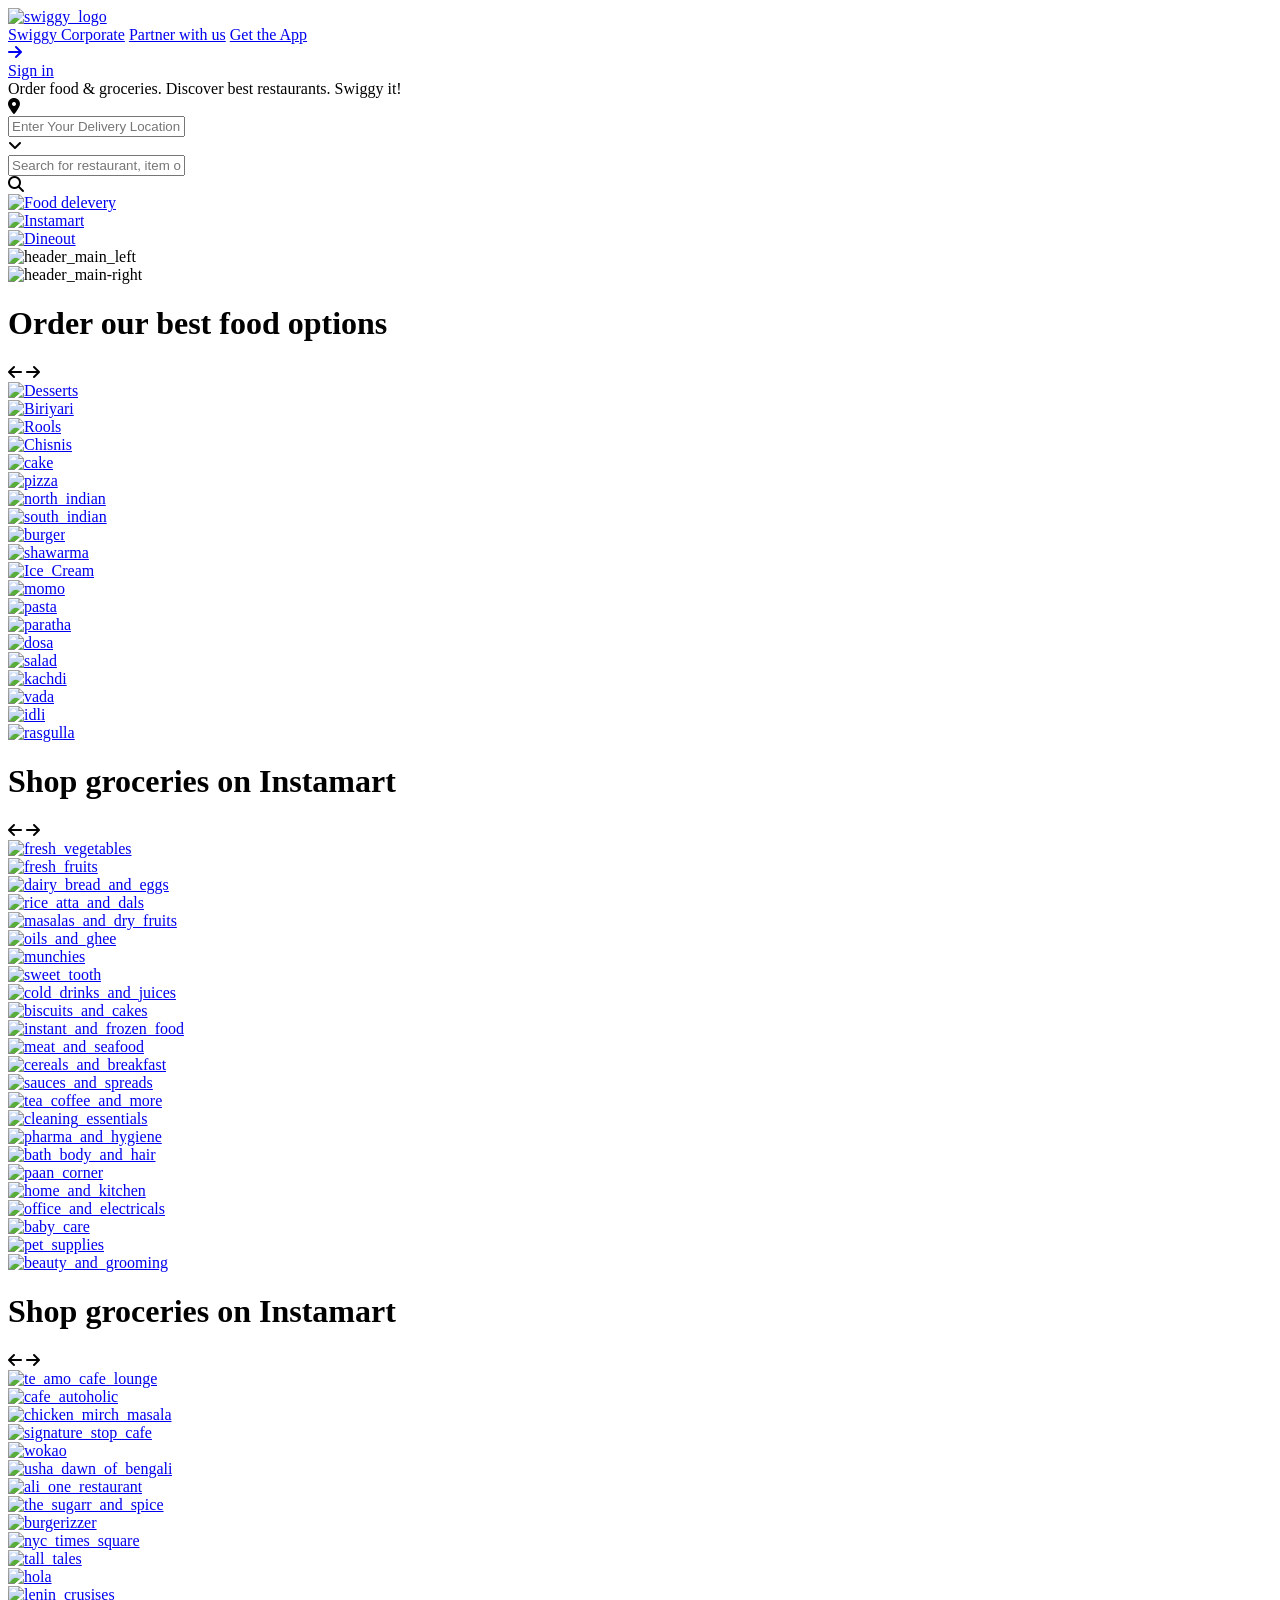
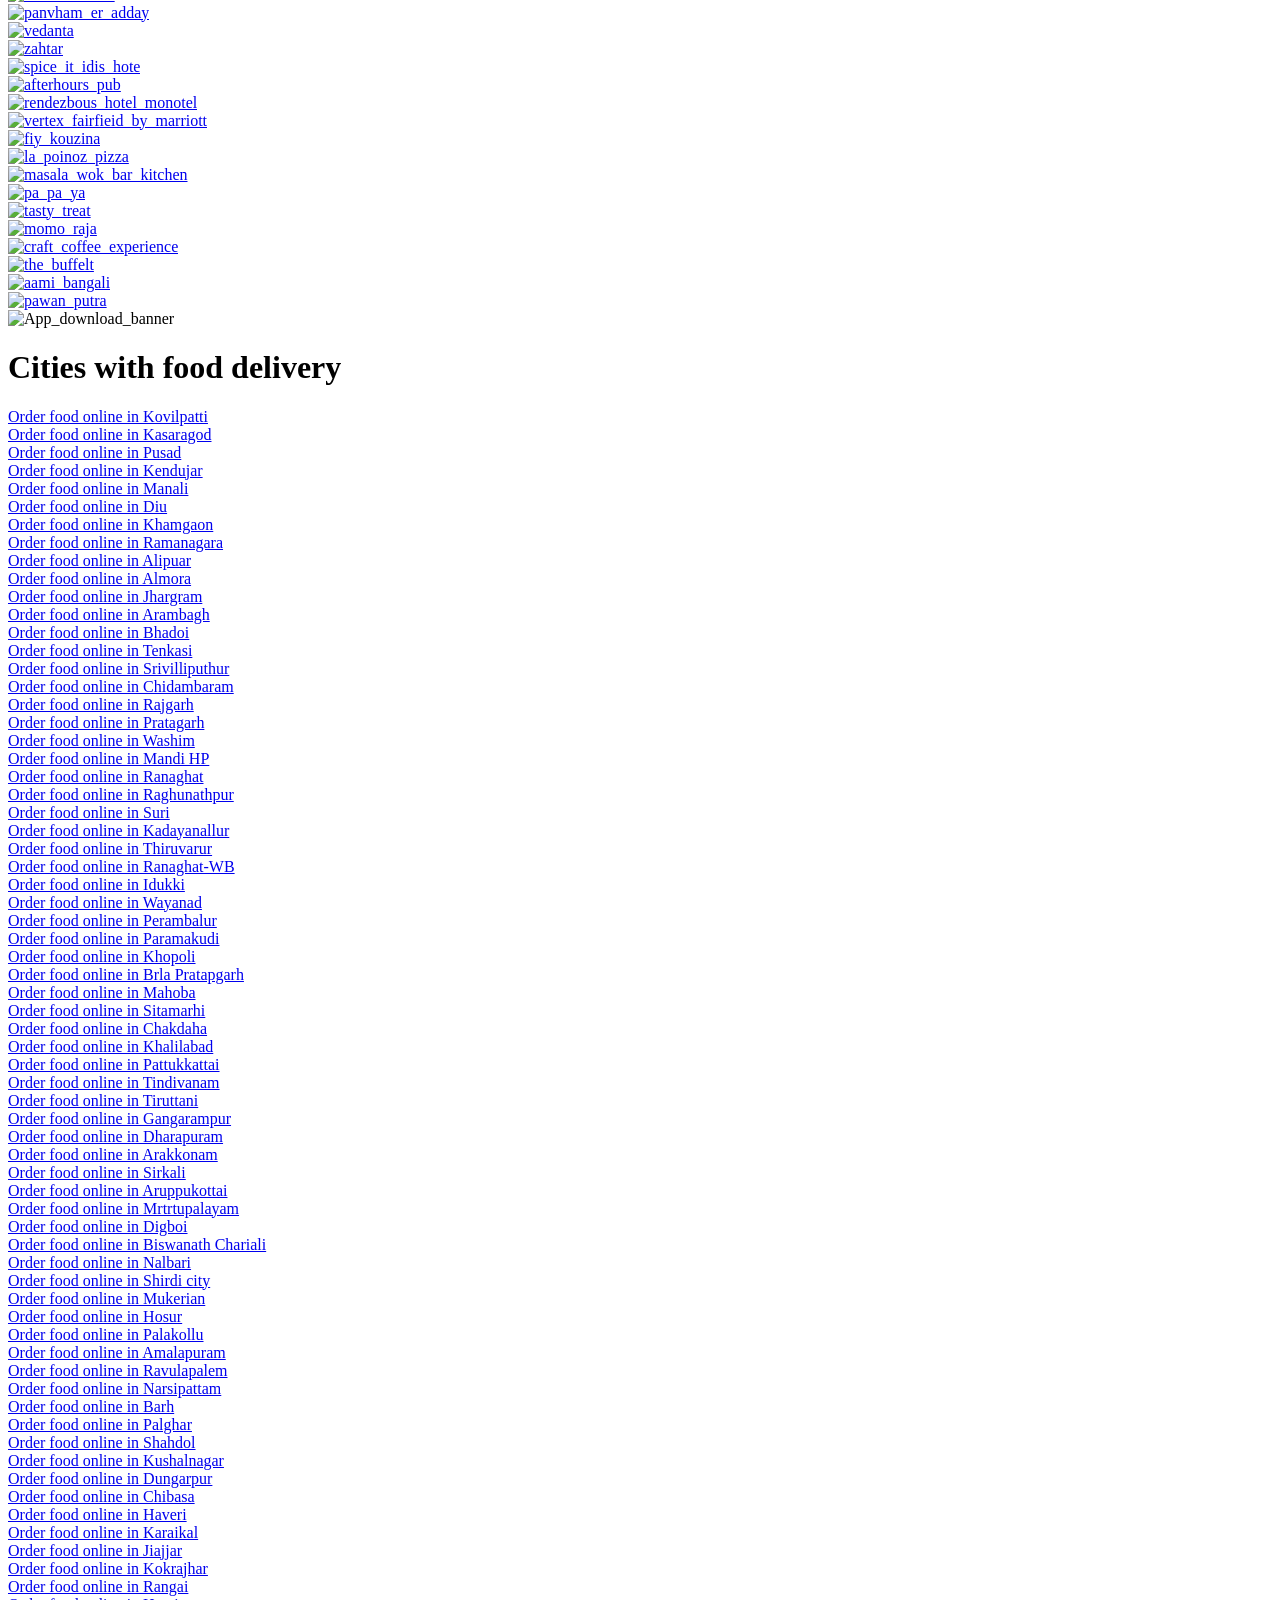
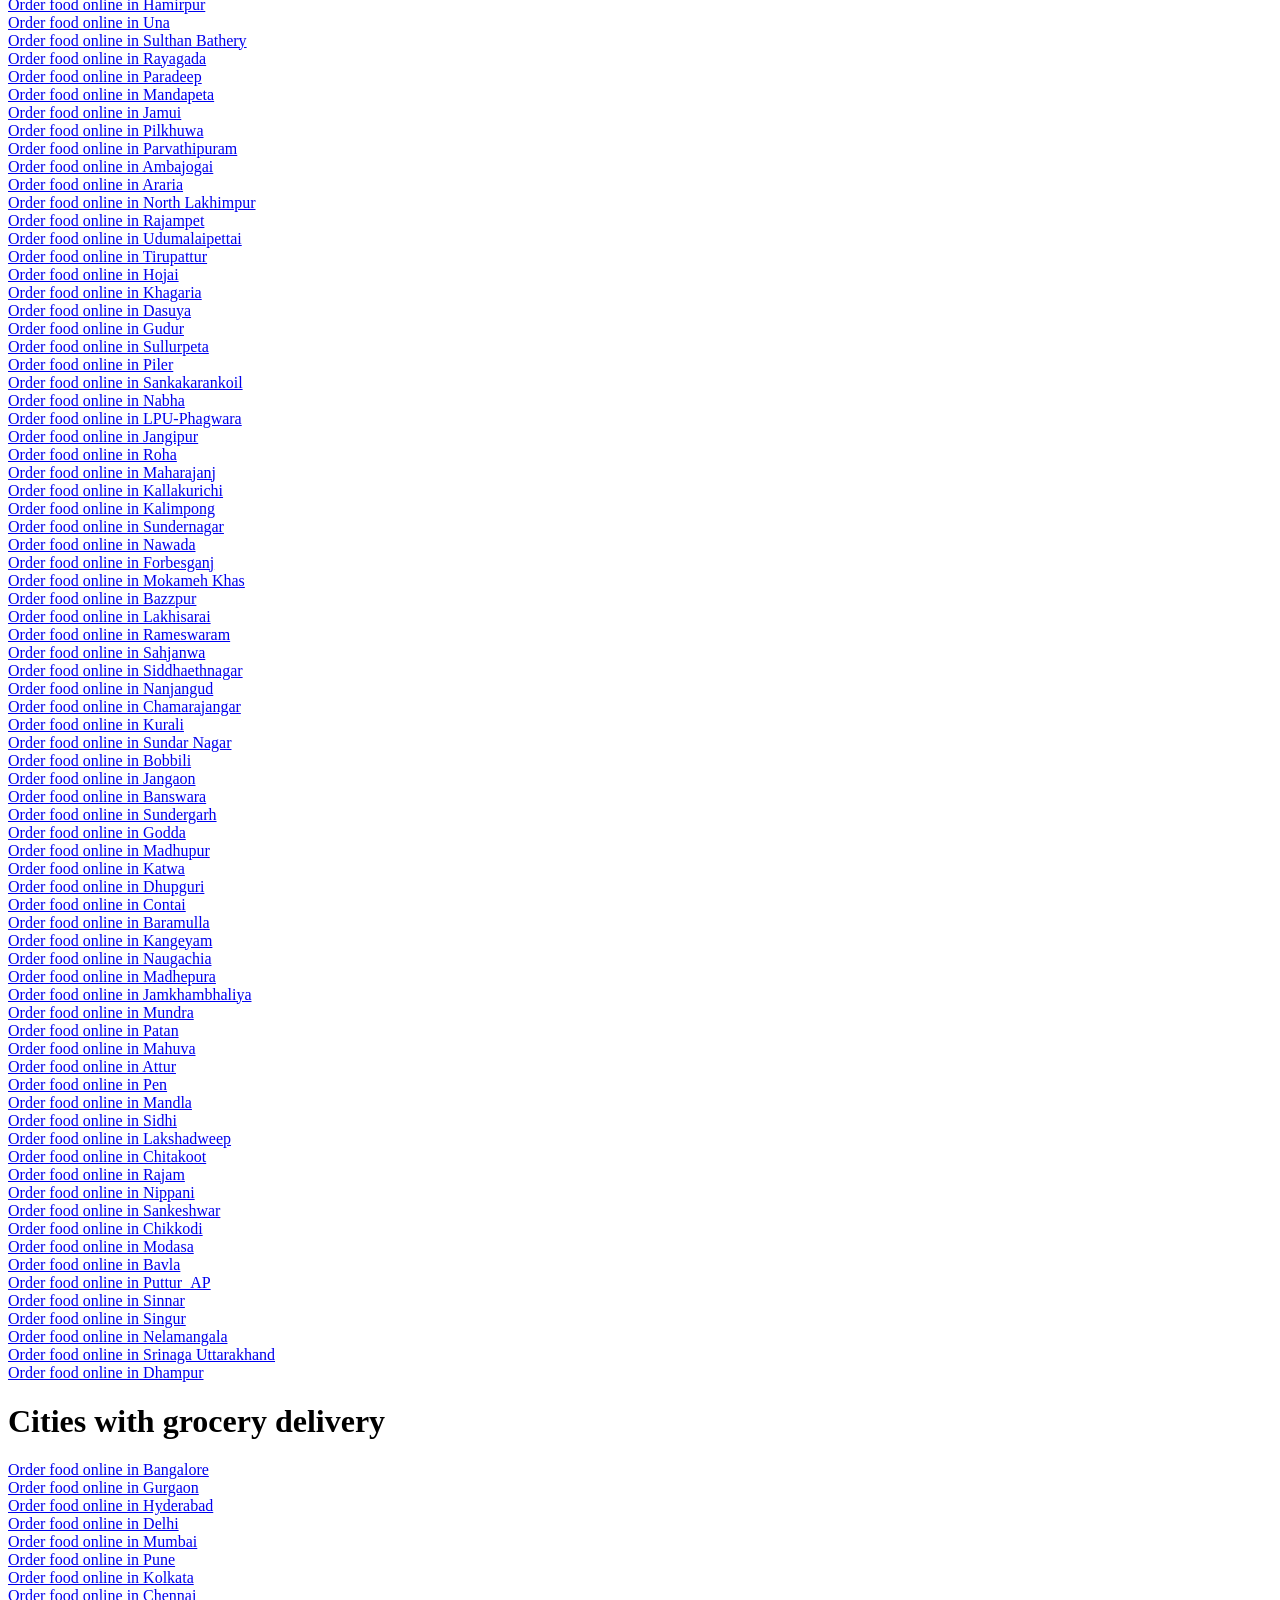
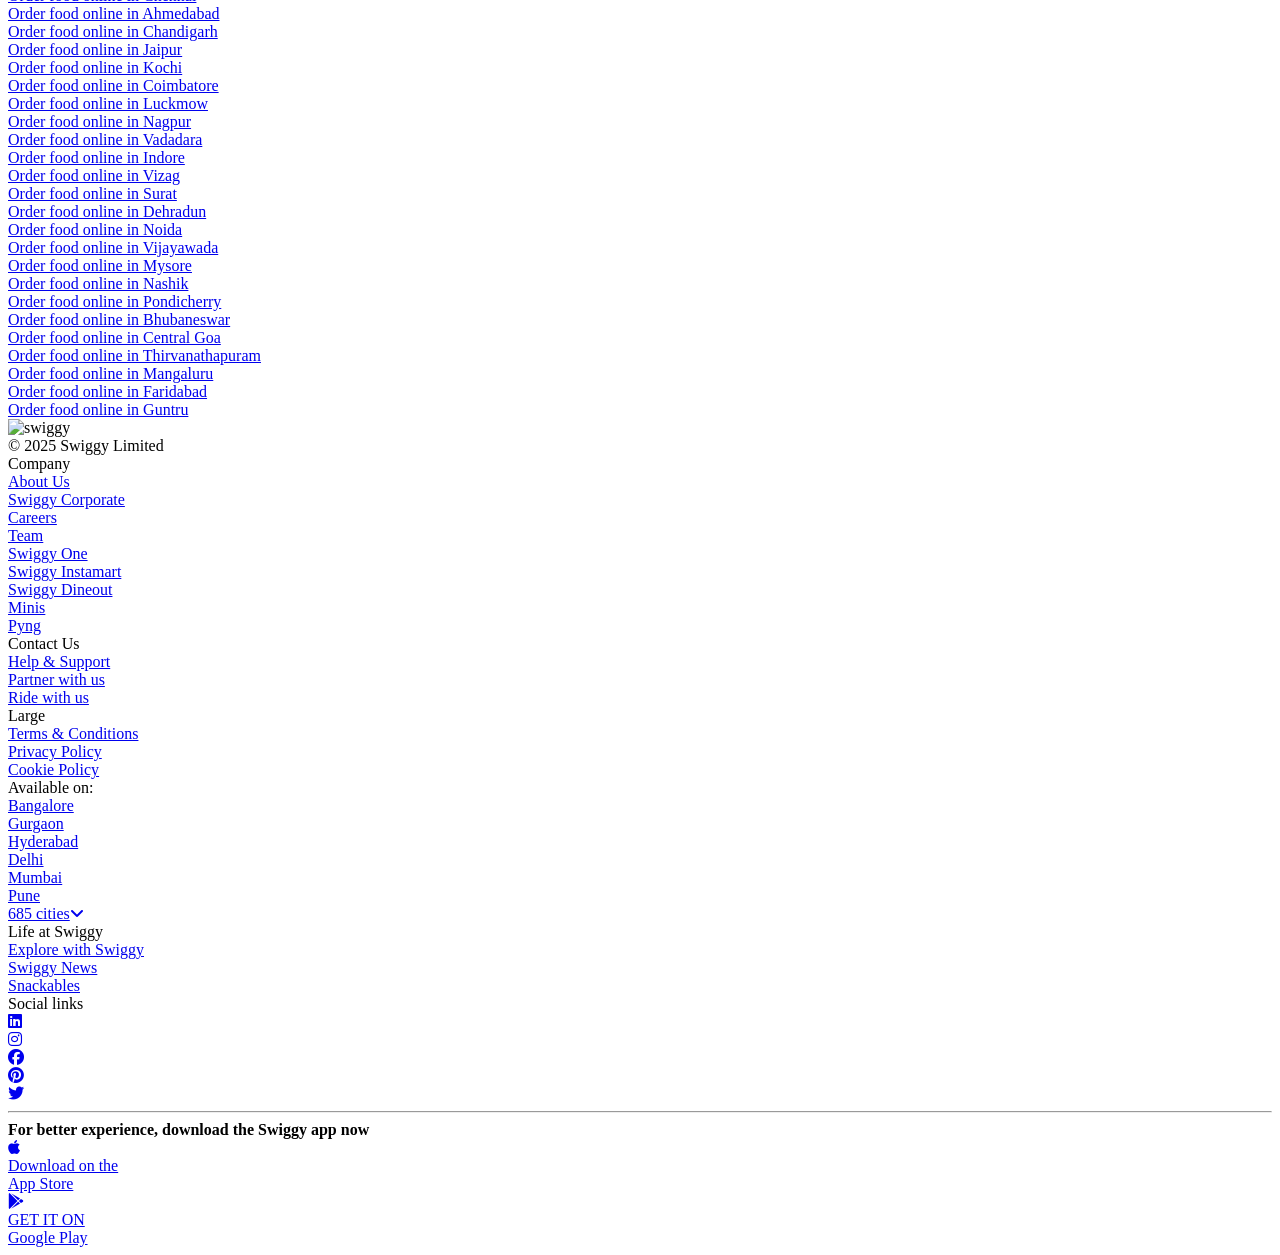
==== commit 5920d22b: "git" ====
--- a/index.html
+++ b/index.html
@@ -1741,12 +1741,12 @@
                 <a href="#">
                     <div class="down_footer3">
                         <a href="#">
-                            <div class="down_footer3_logo"><i class="fa-brands fa-apple"></i></div>
+                            <div class="down_footer3_logo"><i class="fa-brands fa-google-play"></i></div>
                         </a>
                         <a href="#">
                             <div class="down_footer3_right">
                                 <div class="down_footer_downlode_app">
-                                    <span id="down_footer_downlode">Download on the </span><br> <span id="down_footer_app_store">App Store</span>
+                                    <span id="down_footer_downlode">GET IT ON </span><br> <span id="google_play">Google Play</span>
                                 </div>
                                 
                             </div>
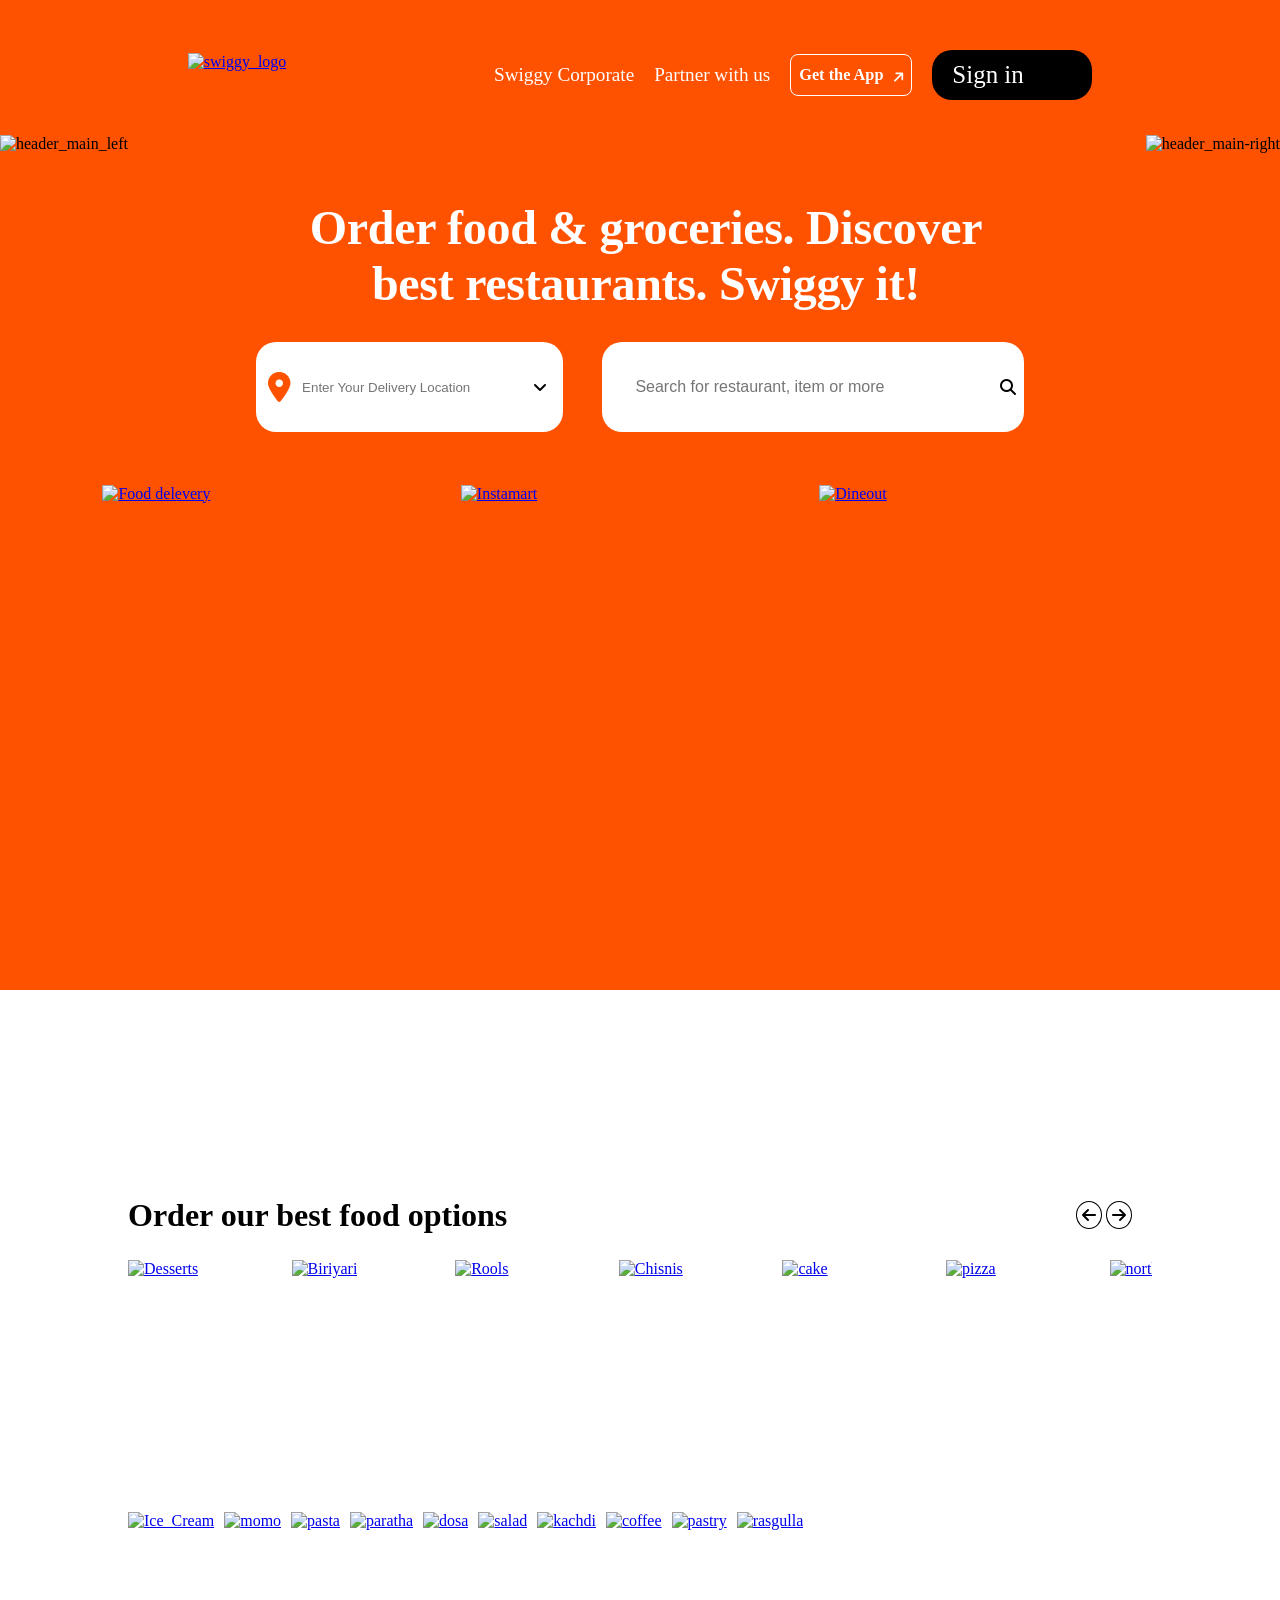
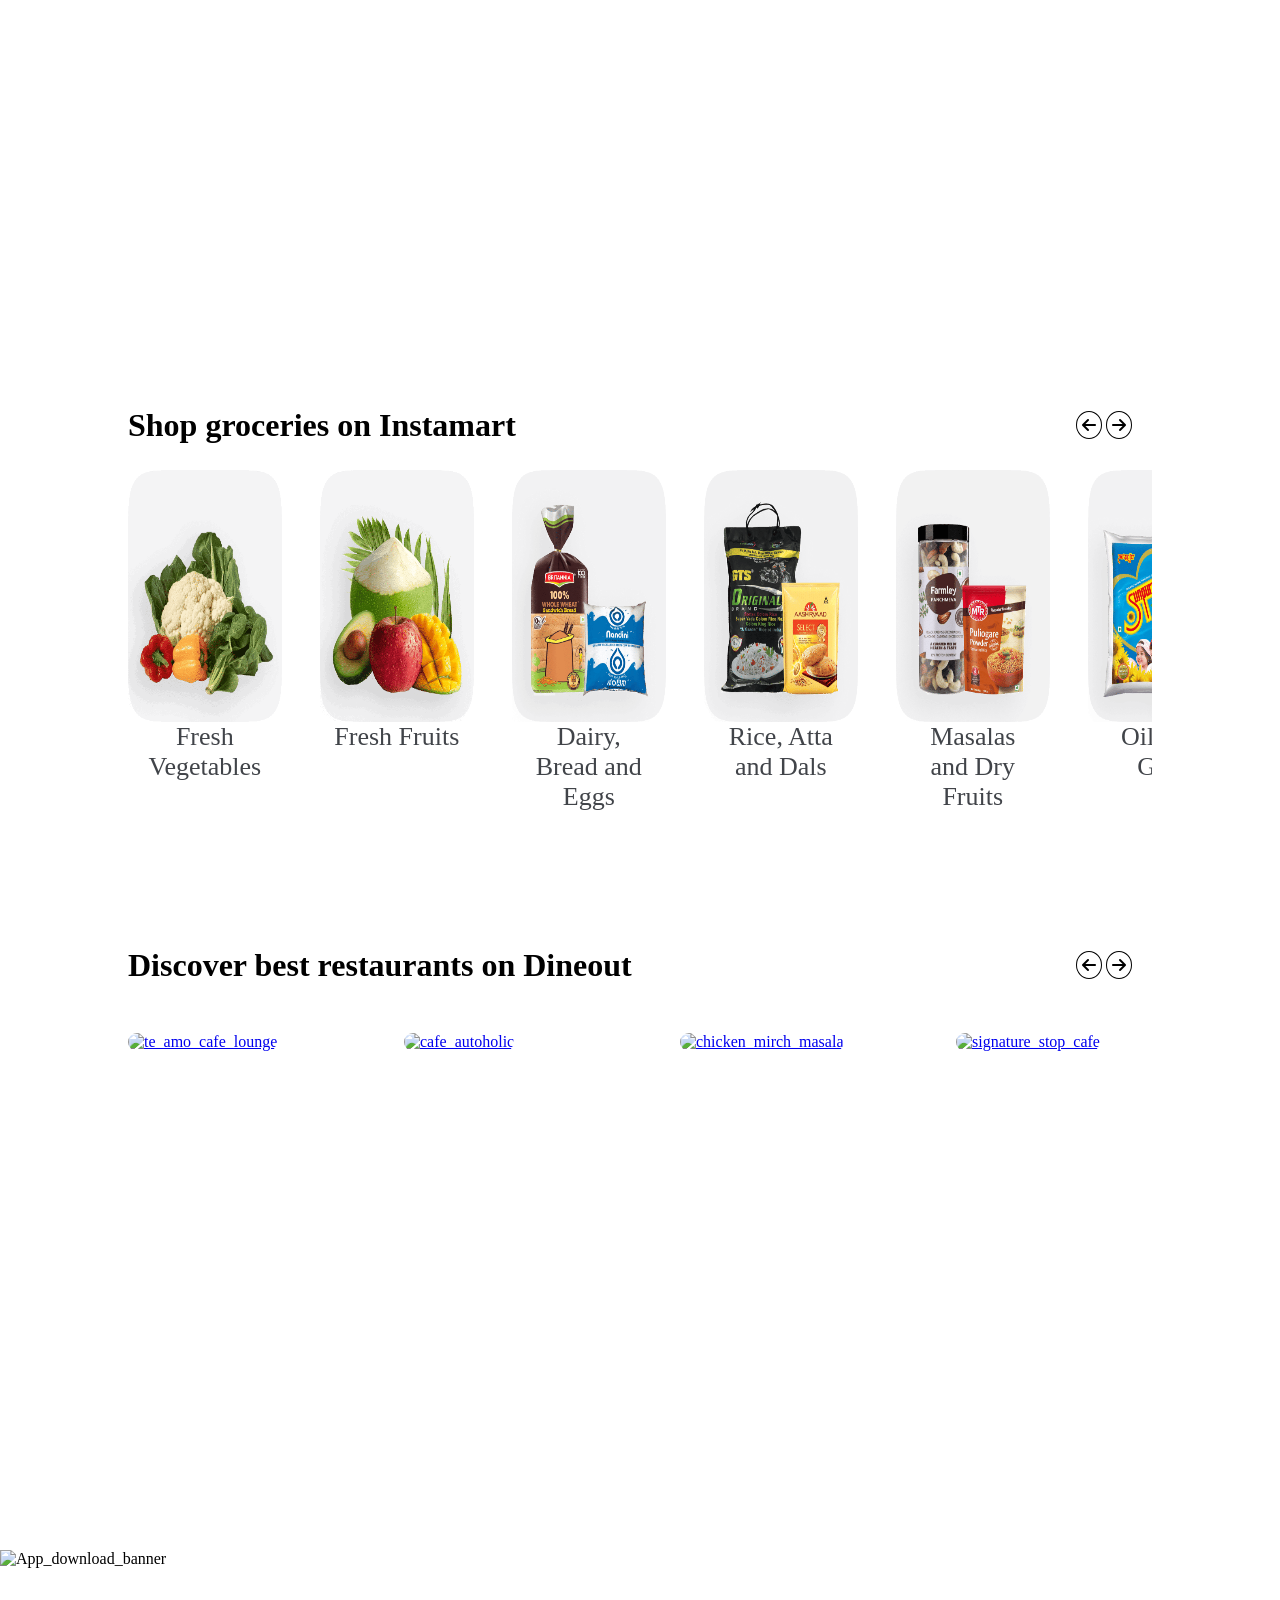
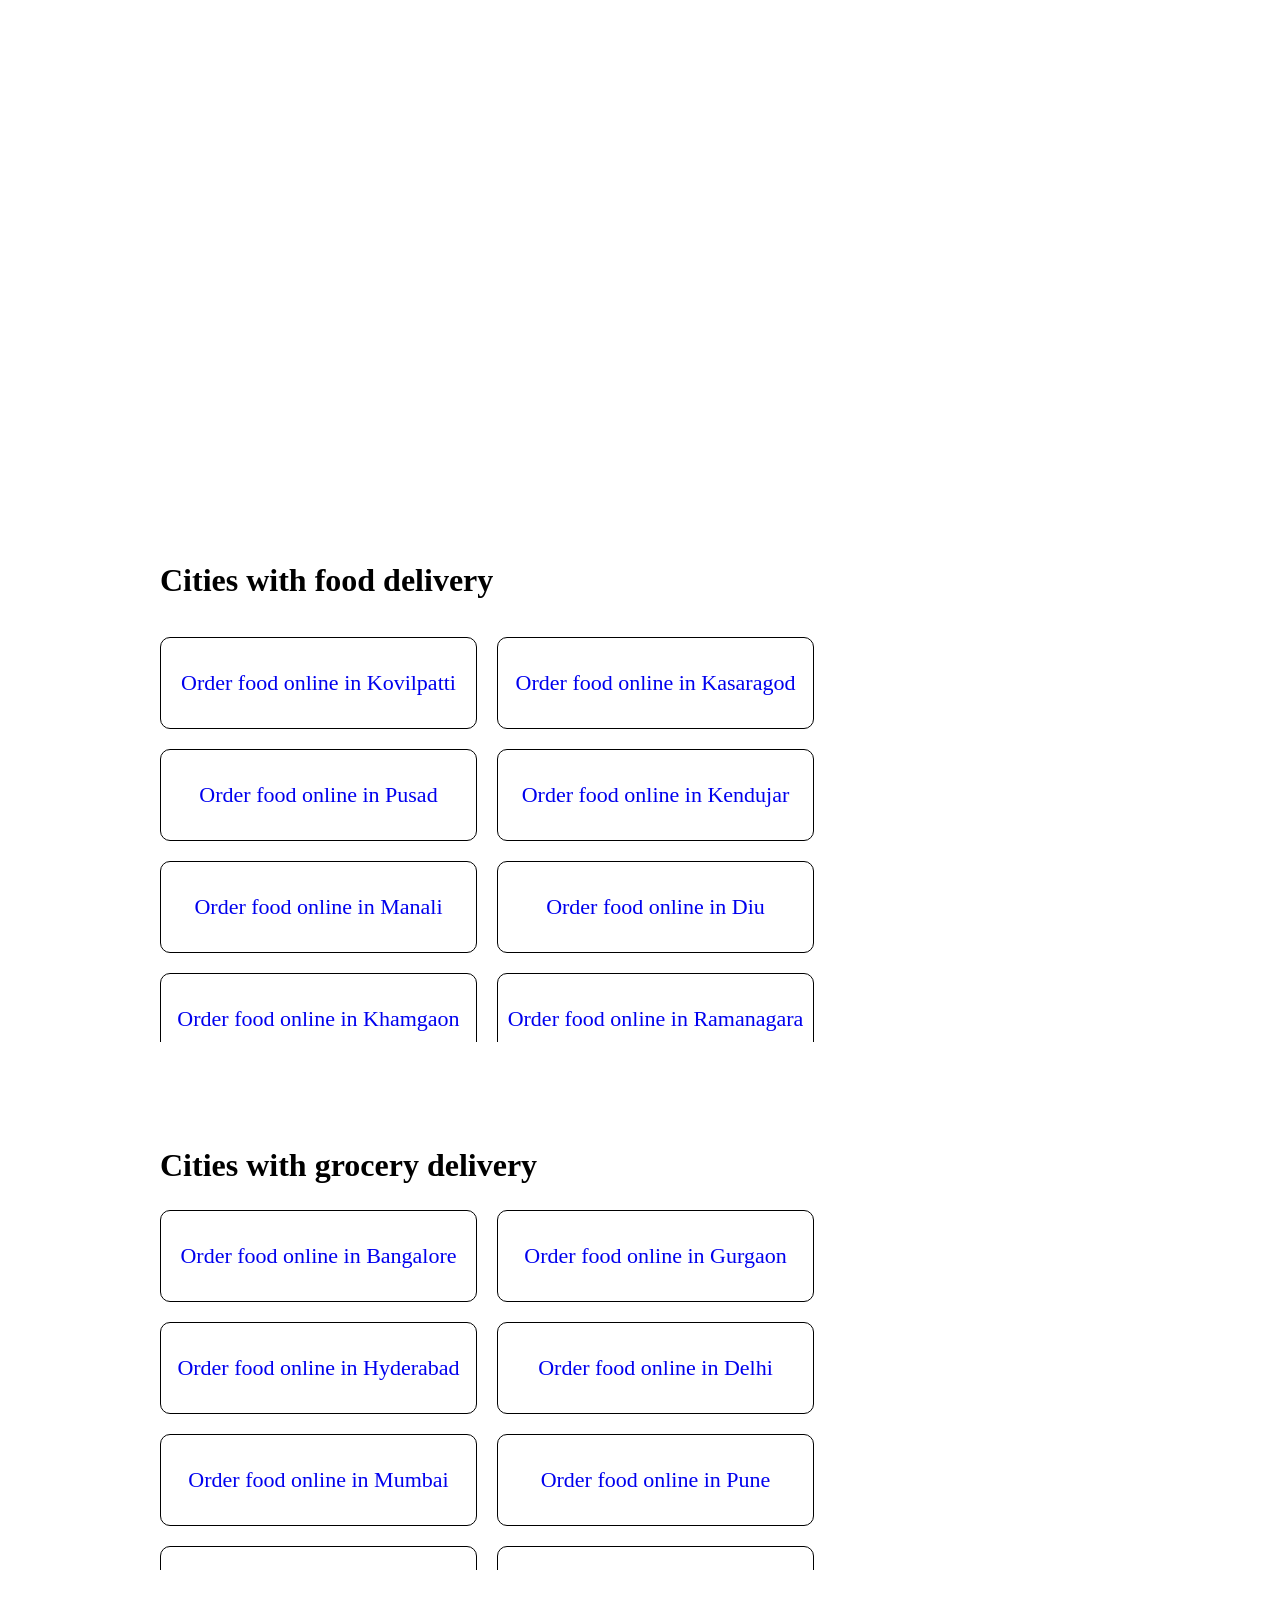
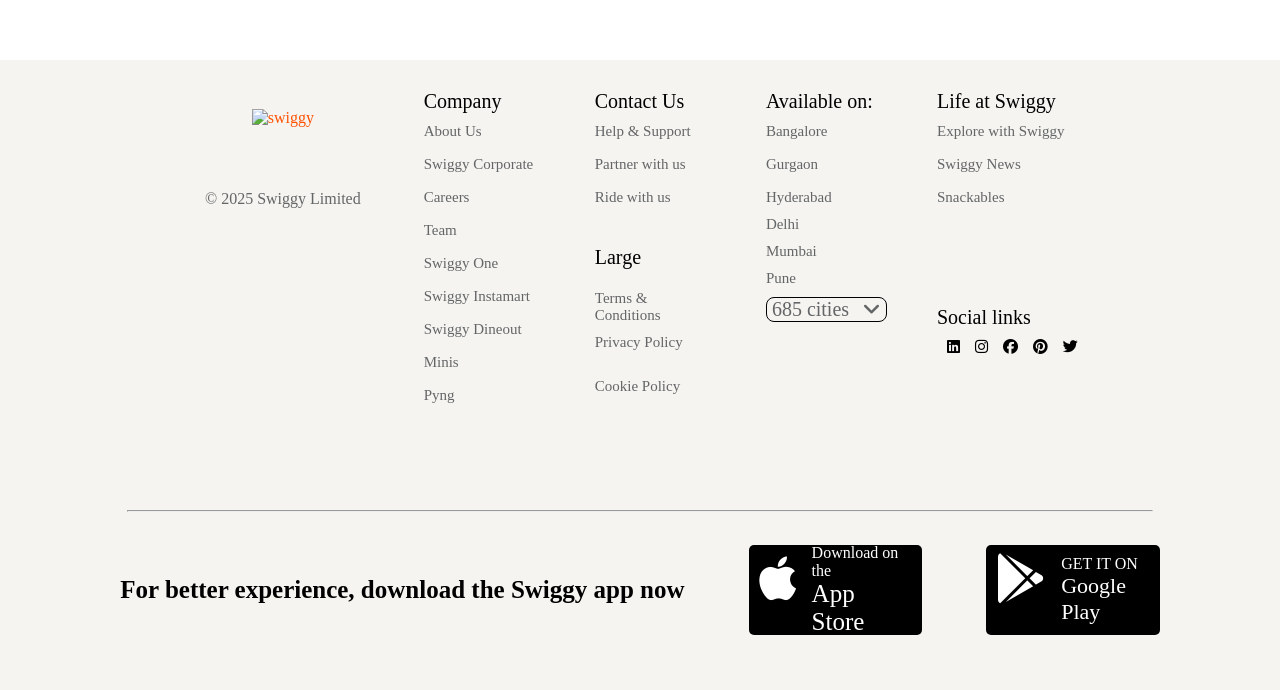
==== commit 9481e946: "feat: add images line" ====
--- a/index.html
+++ b/index.html
@@ -59,7 +59,7 @@
         <div class="header_down_main_container">
             <a href="#">
                 <div class="header_down_container1">
-                    <img src="Image1/Food delevery1.avif" alt="Food delevery">
+                    <img src="Image1/Food_delevery.webp" alt="Food delevery">
                 </div>
             </a>
             <a href="#">
@@ -97,106 +97,106 @@
         <div class="product">
             <div class="product1">
                 <a href="#">
-                    <div class="dessert">
-                        <img src="Image1/Desserts.jpg" alt="Desserts">
-                    </div>
-                </a>
-                <a href="#">
-                    <div class="biriyani">
-                        <img src="Image1/Biriyani.jpg" alt="Biriyari">
-                    </div>
-                </a>
-                <a href="#">
-                    <div class="Rolls">
-                        <img src="Image1/Rolls.jpg" alt="Rools">
-                    </div>
-                </a>
-                <a href="#">
-                    <div class="Chisnis">
-                        <img src="Image1/Chinese.jpg" alt="Chisnis">
-                    </div>
-                </a>
-                <a href="#">
-                    <div class="cake">
-                        <img src="Image1/Cake.png" alt="cake">
-                    </div>
-                </a>
-                <a href="#">
-                    <div class="pizza">
-                        <img src="Image1/Pizza.png" alt="pizza">
-                    </div>
-                </a>
-                <a href="#">
-                    <div class="north_indian">
-                        <img src="Image1/North_Indian.png" alt="north_indian">
-                    </div>
-                </a>
-                <a href="#">
-                    <div class="south_indian">
-                        <img src="Image1/South_Indian.png" alt="south_indian">
-                    </div>
-                </a>
-                <a href="#">
-                    <div class="burger">
-                        <img src="Image1/Burger.jpg" alt="burger">
-                    </div>
-                </a>
-                <a href="#">
-                    <div class="shawarma">
-                        <img src="Image1/shawarma.png" alt="shawarma">
+                    <div class="product2">
+                        <img src="Image1/Desserts.image.png" alt="Desserts">
+                    </div>
+                </a>
+                <a href="#">
+                    <div class="product2">
+                        <img src="Image1/Biryani_image.png" alt="Biriyari">
+                    </div>
+                </a>
+                <a href="#">
+                    <div class="product2">
+                        <img src="Image1/Rolls.image.png" alt="Rools">
+                    </div>
+                </a>
+                <a href="#">
+                    <div class="product2">
+                        <img src="Image1/Chinese_image.png" alt="Chisnis">
+                    </div>
+                </a>
+                <a href="#">
+                    <div class="product2">
+                        <img src="Image1/Cake.image.png" alt="cake">
+                    </div>
+                </a>
+                <a href="#">
+                    <div class="product2">
+                        <img src="Image1/Pizza_image.png" alt="pizza">
+                    </div>
+                </a>
+                <a href="#">
+                    <div class="product2">
+                        <img src="Image1/North_Indian_image.png" alt="north_indian">
+                    </div>
+                </a>
+                <a href="#">
+                    <div class="product2">
+                        <img src="Image1/South_Indian_image.png" alt="south_indian">
+                    </div>
+                </a>
+                <a href="#">
+                    <div class="product2">
+                        <img src="Image1/Burger.image.png" alt="burger">
+                    </div>
+                </a>
+                <a href="#">
+                    <div class="product2">
+                        <img src="Image1/Noodles_image.png" alt="noodles">
                     </div>
                 </a>
 
             </div>
-            <div class="product2">
-                <a href="#">
-                    <div class="Ice_Cream">
-                        <img src="Image1/Ice_Cream.png" alt="Ice_Cream">
-                    </div>
-                </a>
-                <a href="#">
-                    <div class="momo">
-                        <img src="Image1/Momo.png" alt="momo">
-                    </div>
-                </a>
-                <a href="#">
-                    <div class="pasta">
-                        <img src="Image1/Pasta.png" alt="pasta">
-                    </div>
-                </a>
-                <a href="#">
-                    <div class="paratha">
-                        <img src="Image1/Paratha.png" alt="paratha">
-                    </div>
-                </a>
-                <a href="#">
-                    <div class="dosa">
-                        <img src="Image1/Dosa.png" alt="dosa">
-                    </div>
-                </a>
-                <a href="#">
-                    <div class="salad">
-                        <img src="Image1/Salad.png" alt="salad">
-                    </div>
-                </a>
-                <a href="#">
-                    <div class="kachdi">
-                        <img src="Image1/Khachdi.jpg" alt="kachdi">
-                    </div>
-                </a>
-                <a href="#">
-                    <div class="vada">
-                        <img src="Image1/Vada.jpg" alt="vada">
-                    </div>
-                </a>
-                <a href="#">
-                    <div class="idli">
-                        <img src="Image1/Idli.png" alt="idli">
-                    </div>
-                </a>
-                <a href="#">
-                    <div class="rasgulla">
-                        <img src="Image1/Rasgulla.png" alt="rasgulla">
+            <div class="product3">
+                <a href="#">
+                    <div class="product4">
+                        <img src="Image1/Ice_Cream_image.png" alt="Ice_Cream">
+                    </div>
+                </a>
+                <a href="#">
+                    <div class="product4">
+                        <img src="Image1/Momo_image.png" alt="momo">
+                    </div>
+                </a>
+                <a href="#">
+                    <div class="product4">
+                        <img src="Image1/Pasta_iamge.png" alt="pasta">
+                    </div>
+                </a>
+                <a href="#">
+                    <div class="product4">
+                        <img src="Image1/Paratha_image.png" alt="paratha">
+                    </div>
+                </a>
+                <a href="#">
+                    <div class="product4">
+                        <img src="Image1/Dosa.image.png" alt="dosa">
+                    </div>
+                </a>
+                <a href="#">
+                    <div class="product4">
+                        <img src="Image1/Salad_image.png" alt="salad">
+                    </div>
+                </a>
+                <a href="#">
+                    <div class="product4">
+                        <img src="Image1/Khichdi_image.png" alt="kachdi">
+                    </div>
+                </a>
+                <a href="#">
+                    <div class="product4">
+                        <img src="Image1/Coffee.image.png" alt="coffee">
+                    </div>
+                </a>
+                <a href="#">
+                    <div class="product4">
+                        <img src="Image1/Pastry_image.png" alt="pastry">
+                    </div>
+                </a>
+                <a href="#">
+                    <div class="product4">
+                        <img src="Image1/Rasgulla.image.png" alt="rasgulla">
                     </div>
                 </a>
             </div>
@@ -216,126 +216,352 @@
         <div class="parent_instamart">
             <div class="instamart">
                 <div class="instamart_1">
-                    <a href="#">
-                        <div class="fresh_vegetables">
-                            <img src="Image2/Fresh_vegetables.png" alt="fresh_vegetables">
-                        </div>
-                    </a>
-                    <a href="#">
-                        <div class="fresh_fruits">
-                            <img src="Image2/Fresh_fruits.png" alt="fresh_fruits">
-                        </div>
-                    </a>
-                    <a href="#">
-                        <div class="dairy_bread_and_eggs">
-                            <img src="Image2/Dairy_bread_and_eggs.png" alt="dairy_bread_and_eggs">
-                        </div>
-                    </a>
-                    <a href="#">
-                        <div class="rice_atta_and_dals">
-                            <img src="Image2/Rice_atta_and_dals.png" alt="rice_atta_and_dals">
-                        </div>
-                    </a>
-                    <a href="#">
-                        <div class="masalas_and_dry_fruits">
-                            <img src="Image2/Masalas_and_dry_fruits.png" alt="masalas_and_dry_fruits">
-                        </div>
-                    </a>
-                    <a href="#">
-                        <div class="oils_and_ghee">
-                            <img src="Image2/Oils_and_ghee.png" alt="oils_and_ghee">
-                        </div>
-                    </a>
-                    <a href="#">
-                        <div class="munchies">
-                            <img src="Image2/Munchies.png" alt="munchies">
-                        </div>
-                    </a>
-                    <a href="#">
-                        <div class="sweet_tooth">
-                            <img src="Image2/Sweet_tooth.png" alt="sweet_tooth">
-                        </div>
-                    </a>
-                    <a href="#">
-                        <div class="cold_drinks_and_juices">
-                            <img src="Image2/Cold_drinks_and_juices.png" alt="cold_drinks_and_juices">
-                        </div>
-                    </a>
-                    <a href="#">
-                        <div class="biscuits_and_cakes">
-                            <img src="Image2/Biscuits_and_cakes.png" alt="biscuits_and_cakes">
-                        </div>
-                    </a>
-                    <a href="#">
-                        <div class="instant_and_frozen_food">
-                            <img src="Image2/Instant_and_frozen_food.png" alt="instant_and_frozen_food">
-                        </div>
-                    </a>
-                    <a href="#">
-                        <div class="meat_and_seafood">
-                            <img src="Image2/Meat_and_seafood.png" alt="meat_and_seafood">
-                        </div>
-                    </a>
-                    <a href="#">
-                        <div class="cereals_and_breakfast">
-                            <img src="Image2/Cereals_and_breakfast.png" alt="cereals_and_breakfast">
-                        </div>
-                    </a>
-                    <a href="#">
-                        <div class="sauces_and_spreads">
-                            <img src="Image2/Sauces_and_spreads.png" alt="sauces_and_spreads">
-                        </div>
-                    </a>
-                    <a href="#">
-                        <div class="tea_coffee_and_more cooon">
-                            <img src="Image2/Tea_coffee_and_more.png" alt="tea_coffee_and_more">
-                        </div>
-                    </a>
-                    <a href="#">
-                        <div class="cleaning_essentials">
-                            <img src="Image2/Cleaning_essentials.png" alt="cleaning_essentials">
-                        </div>
-                    </a>
-                    <a href="#">
-                        <div class="pharma_and_hygiene">
-                            <img src="Image2/Pharma_and_hygiene.png" alt="pharma_and_hygiene">
-                        </div>
-                    </a>
-                    <a href="#">
-                        <div class="bath_body_and_hair">
-                            <img src="Image2/Bath_body_and_hair.png" alt="bath_body_and_hair">
-                        </div>
-                    </a>
-                    <a href="#">
-                        <div class="paan_corner">
-                            <img src="Image2/Paan_corner.png" alt="paan_corner">
-                        </div>
-                    </a>
-                    <a href="#">
-                        <div class="home_and_kitchen">
-                            <img src="Image2/Home_and_kitchen.png" alt="home_and_kitchen">
-                        </div>
-                    </a>
-                    <a href="#">
-                        <div class="office_and_electricals">
-                            <img src="Image2/Office_and_electricals.png" alt="office_and_electricals">
-                        </div>
-                    </a>
-                    <a href="#">
-                        <div class="baby_care">
-                            <img src="Image2/baby_care.png" alt="baby_care">
-                        </div>
-                    </a>
-                    <a href="#">
-                        <div class="pet_supplies">
-                            <img src="Image2/pet_supplies.png" alt="pet_supplies">
-                        </div>
-                    </a>
-                    <a href="#">
-                        <div class="beauty_and_grooming">
-                            <img src="Image2/Beauty_and_grooming.png" alt="beauty_and_grooming">
-                        </div>
-                    </a>
+                   <div class="instamart3">
+                        <a href="#">
+                            <div class="instamart4">
+                                <img src="Shop_groceries_on_Instamart_image/Fresh_Vegetables_image.png" alt="fresh_vegetables">
+                            </div>
+                        </a>
+                        <div class="instamart5">
+                            <div class="instamart6">
+                                Fresh Vegetables
+                            </div>
+                        </div>
+                    </div>
+
+                    <div class="instamart3">
+                        <a href="#">
+                            <div class="instamart4">
+                                <img src="Shop_groceries_on_Instamart_image/Fresh_Fruits_image.png" alt="fresh_fruits">
+                            </div>
+                        </a>
+                        <div class="instamart5">
+                            <div class="instamart6">
+                                Fresh Fruits
+                            </div>
+                        </div>
+                    </div>
+
+                    <div class="instamart3">
+                        <a href="#">
+                            <div class="instamart4">
+                                <img src="Shop_groceries_on_Instamart_image/Dairy_Bread_and_Eggs_image.png" alt="dairy_bread_and_eggs">
+                            </div>
+                        </a>
+                        <div class="instamart5">
+                            <div class="instamart6">
+                                Dairy, Bread and Eggs
+                            </div>
+                        </div>
+                    </div>
+
+                    <div class="instamart3">
+                        <a href="#">
+                            <div class="instamart4">
+                                <img src="Shop_groceries_on_Instamart_image/Rice_Atta_and_Dals_image.png" alt="rice_atta_and_dals">
+                            </div>
+                        </a>
+                        <div class="instamart5">
+                            <div class="instamart6">
+                                Rice, Atta and Dals
+                            </div>
+                        </div>
+                    </div>
+
+                    <div class="instamart3">
+                        <a href="#">
+                            <div class="instamart4">
+                                <img src="Shop_groceries_on_Instamart_image/Masalas_and_Dry_Fruits_image.png" alt="masalas_and_dry_fruits">
+                            </div>
+                        </a>
+                        <div class="instamart5">
+                            <div class="instamart6">
+                                Masalas and Dry Fruits
+                            </div>
+                        </div>
+                    </div>
+
+                    <div class="instamart3">
+                        <a href="#">
+                            <div class="instamart4">
+                                <img src="Shop_groceries_on_Instamart_image/Oils_and_Ghee_image.png" alt="oils_and_ghee">
+                            </div>
+                        </a>
+                        <div class="instamart5">
+                            <div class="instamart6">
+                                Oils and Ghee
+                            </div>
+                        </div>
+                    </div>
+
+                    <div class="instamart3">
+                        <a href="#">
+                            <div class="instamart4">
+                                <img src="Shop_groceries_on_Instamart_image/Munchies_image.png" alt="munchies">
+                            </div>
+                        </a>
+                        <div class="instamart5">
+                            <div class="instamart6">
+                                Munchies
+                            </div>
+                        </div>
+                    </div>
+
+                    <div class="instamart3">
+                        <a href="#">
+                            <div class="instamart4">
+                                <img src="Shop_groceries_on_Instamart_image/Sweet_Tooth_image.png" alt="sweet_tooth">
+                            </div>
+                        </a>
+                        <div class="instamart5">
+                            <div class="instamart6">
+                                Sweet Tooth
+                            </div>
+                        </div>
+                    </div>
+
+                    <div class="instamart3">
+                        <a href="#">
+                            <div class="instamart4">
+                                <img src="Shop_groceries_on_Instamart_image/Cold_Drinks_and_Juices_image.png" alt="cold_drinks_and_juices">
+                            </div>
+                        </a>
+                        <div class="instamart5">
+                            <div class="instamart6">
+                                Cold Drinks and Juices
+                            </div>
+                        </div>
+                    </div>
+
+                    <div class="instamart3">
+                        <a href="#">
+                            <div class="instamart4">
+                                <img src="Shop_groceries_on_Instamart_image/Biscuits_and_Cakes_image.png" alt="biscuits_and_cakes">
+                            </div>
+                        </a>
+                        <div class="instamart5">
+                            <div class="instamart6">
+                                Biscuits and Cakes
+                            </div>
+                        </div>
+                    </div>
+
+                    <div class="instamart3">
+                        <a href="#">
+                            <div class="instamart4">
+                                <img src="Shop_groceries_on_Instamart_image/Instant_and_Frozen_Food_image.png" alt="instant_and_frozen_food">
+                            </div>
+                        </a>
+                        <div class="instamart5">
+                            <div class="instamart6">
+                                Instant and Frozen Food
+                            </div>
+                        </div>
+                    </div>
+
+                    <div class="instamart3">
+                        <a href="#">
+                            <div class="instamart4">
+                                <img src="Shop_groceries_on_Instamart_image/Meat_and_Seafood_image.png" alt="meat_and_seafood">
+                            </div>
+                        </a>
+                        <div class="instamart5">
+                            <div class="instamart6">
+                                Meat and Seafood
+                            </div>
+                        </div>
+                    </div>
+
+                    <div class="instamart3">
+                        <a href="#">
+                            <div class="instamart4">
+                                <img src="Shop_groceries_on_Instamart_image/Cereals_and_Breakfast_image.png" alt="cereals_and_breakfast">
+                            </div>
+                        </a>
+                        <div class="instamart5">
+                            <div class="instamart6">
+                                Cereals and Breakfast
+                            </div>
+                        </div>
+                    </div>
+
+                    <div class="instamart3">
+                        <a href="#">
+                            <div class="instamart4">
+                                <img src="Shop_groceries_on_Instamart_image/Sauces_and_Spreads_image.png" alt="sauces_and_spreads">
+                            </div>
+                        </a>
+                        <div class="instamart5">
+                            <div class="instamart6">
+                                Sauces and Spreads
+                            </div>
+                        </div>
+                    </div>
+
+                    <div class="instamart3">
+                        <a href="#">
+                            <div class="instamart4">
+                                <img src="Shop_groceries_on_Instamart_image/Tea_Coffee_and_More_image.png" alt="tea_coffee_and_more">
+                            </div>
+                        </a>
+                        <div class="instamart5">
+                            <div class="instamart6">
+                                Tea, Coffee and More
+                            </div>
+                        </div>
+                    </div>
+
+                    <div class="instamart3">
+                        <a href="#">
+                            <div class="instamart4">
+                                <img src="Shop_groceries_on_Instamart_image/Cleaning_Essentials_image.png" alt="cleaning_essentials">
+                            </div>
+                        </a>
+                        <div class="instamart5">
+                            <div class="instamart6">
+                                Cleaning Essentials
+                            </div>
+                        </div>
+                    </div>
+
+                    <div class="instamart3">
+                        <a href="#">
+                            <div class="instamart4">
+                                <img src="Shop_groceries_on_Instamart_image/Pharma_and_Hygiene_image.png" alt="pharma_and_hygiene">
+                            </div>
+                        </a>
+                        <div class="instamart5">
+                            <div class="instamart6">
+                                Pharma and Hygiene
+                            </div>
+                        </div>
+                    </div>
+
+                    <div class="instamart3">
+                        <a href="#">
+                            <div class="instamart4">
+                                <img src="Shop_groceries_on_Instamart_image/Bath-Body_and_Hair_image.png" alt="bath_body_and_hair">
+                            </div>
+                        </a>
+                        <div class="instamart5">
+                            <div class="instamart6">
+                                Bath, Body and Hair
+                            </div>
+                        </div>
+                    </div>
+
+                    <div class="instamart3">
+                        <a href="#">
+                            <div class="instamart4">
+                                <img src="Shop_groceries_on_Instamart_image/Paan_Corner_image.png" alt="paan_corner">
+                            </div>
+                        </a>
+                        <div class="instamart5">
+                            <div class="instamart6">
+                                Paan Corner
+                            </div>
+                        </div>
+                    </div>
+
+                    <div class="instamart3">
+                        <a href="#">
+                            <div class="instamart4">
+                                <img src="Shop_groceries_on_Instamart_image/Home-and_Kitchen_image.png" alt="home_and_kitchen">
+                            </div>
+                        </a>
+                        <div class="instamart5">
+                            <div class="instamart6">
+                                Home and Kitchen
+                            </div>
+                        </div>
+                    </div>
+
+                    <div class="instamart3">
+                        <a href="#">
+                            <div class="instamart4">
+                                <img src="Shop_groceries_on_Instamart_image/Office_and_Electricals_image.png" alt="office_and_electricals">
+                            </div>
+                        </a>
+                        <div class="instamart5">
+                            <div class="instamart6">
+                                Office and Electricals
+                            </div>
+                        </div>
+                    </div>
+
+                    <div class="instamart3">
+                        <a href="#">
+                            <div class="instamart4">
+                                <img src="Shop_groceries_on_Instamart_image/Baby_Care_image.png" alt="baby_care">
+                            </div>
+                        </a>
+                        <div class="instamart5">
+                            <div class="instamart6">
+                                Baby Care
+                            </div>
+                        </div>
+                    </div>
+
+                    <div class="instamart3">
+                        <a href="#">
+                            <div class="instamart4">
+                                <img src="Shop_groceries_on_Instamart_image/Pet_Supplies_image.png" alt="pet_supplies">
+                            </div>
+                        </a>
+                        <div class="instamart5">
+                            <div class="instamart6">
+                                Pet Supplies
+                            </div>
+                        </div>
+                    </div>
+
+                    <div class="instamart3">
+                        <a href="#">
+                            <div class="instamart4">
+                                <img src="Shop_groceries_on_Instamart_image/Beauty_and_Grooming_image.png" alt="beauty_and_grooming">
+                            </div>
+                        </a>
+                        <div class="instamart5">
+                            <div class="instamart6">
+                                Beauty and Grooming
+                            </div>
+                        </div>
+                    </div>
+
+
+
+
+
+                </div>
+            </div>
+                            </div>
+                        </div>
+                    </div>
+
+
+
+
+
+                </div>
+            </div>
+        </div>
+                            </div>
+                        </div>
+                    </div>
+
+
+
+
+                </div>
+            </div>
+        </div>
+                            </div>
+                        </div>
+                    </div>
+
+
+
+
                 </div>
             </div>
         </div>
@@ -344,7 +570,7 @@
         <div class="restaurants">
             <div class="discover_best">
                 <div class="discover_best_left">
-                    <h1>Shop groceries on Instamart</h1>
+                    <h1>Discover best restaurants on Dineout</h1>
                 </div>
                 <div class="discover_best_right">
                     <span id="discover_best_right_left"><i class="fa-solid fa-arrow-left"></i></span>
--- a/Style.css
+++ b/Style.css
@@ -0,0 +1,1246 @@
+*{
+    margin: 0;
+    padding: 0;
+}
+body{
+    height:max-content;
+    width: 100%;
+    overflow-x: hidden;
+}
+header{
+    height: 110vh;
+    min-width: 100%;
+    /* border: 2px solid black; */
+    background-color: #ff5200;
+
+}
+.nav{
+    height: 10vh;
+    width: 100%;
+    margin: auto;
+    /* border: 1px solid black; */
+    color: #fff;
+    display: flex;
+    justify-content: space-evenly;
+    align-items: center;
+    padding: 30px 0;
+    position: relative;
+}
+.index_nav_left{
+    height: 10vh;
+    /* width: 40%; */
+    display: flex;
+    justify-content: center;
+    align-items: center;
+}
+.index_nav_left img{
+    height: 5vh;
+    
+}
+.index_nav_right{
+    height: 10vh;
+    /* width: 60%; */
+    display: flex;
+    justify-content: center;
+    align-items: center;
+    gap: 20px;
+    text-wrap: nowrap;
+    font-size: 1.2em;
+}
+.index_nav_right a{
+    text-decoration: none;
+    /* font-size: 1.5em; */
+    color: #fff;
+}
+#index_nav_right_left_1  {
+    height: 40px;
+    width: 120px;
+    border: 1px solid #fff;
+    /* padding: 5px 15px; */
+    font-size: 0.85em;
+    font-weight: bold;
+    background-color: #ff5200;
+    display: flex;
+    align-items: center;
+    justify-content: center;
+    gap: 8px;
+    border-radius: 8px;
+    z-index: 20;
+}
+#index_nav_right_right_1{
+    /* padding-left: 10px; */
+    font-size: 0.85em;
+    transform: rotate(-45deg) translateY(4px);
+}
+#index_nav_right_2{
+    height: 40px;
+    width: 120px;
+    /* min-width: 150px; */
+    /* border: 1px solid #fff;   */
+    padding: 5px 20px;
+    font-size: 1.3em;
+    background-color: black;
+    display: flex;
+    align-items: center;
+    border-radius: 20px;
+}
+.header_main{
+    height: 500px;
+    width: 100%;
+    /* border: 1px solid black; */
+    display: flex;
+    justify-content:space-between;
+}
+.header_main_left{
+    height: 500px;
+    
+}
+.header_main_right{
+    height: 500px;
+
+}
+.main_containt{
+    display: flex;
+    align-items: center;
+    justify-content: space-between;
+    padding: 0px 16px;
+    /* order: 1; */
+    margin-top: 50px;
+}
+.main_containt_1{
+    width: 60%;
+    text-align: center;
+    margin: 0px auto;
+    padding-left: 12px;
+    color: rgb(255, 255, 255);
+    font-family: Gilroy;
+    font-size: 48px;
+    font-weight: 600;
+    letter-spacing: -0.3px;
+    line-height: 56px;
+    
+}
+.main_container{
+    height: 10vh;
+    width: 60%;
+    margin: auto;
+    /* border: 1px solid black; */
+    display: flex;
+    justify-content: space-between;
+    margin-top: 30px;
+}
+.main_container_left{
+    height: 10vh;
+    width: 40%;
+    /* border: 2p solid #fff; */
+    background-color: #fff;
+    border-radius: 20px;
+    display: flex;
+    /* justify-content: space-between; */
+    align-items: center;
+    
+}
+.main_container_left1_logo{
+    width: 15%;
+    display: flex;
+    justify-content: center;
+    align-items: center;
+}
+.main_container_left1_logo i{
+    font-size: 30px;
+    color: #ff5200;
+}
+.main_container_left2{
+    height: 10vh;
+    width: 70%;
+    display: flex;
+    justify-content: center;
+}
+
+.main_container_left2 input{
+    width: 100%;
+    border: none;
+    text-wrap: nowrap;
+    text-overflow: ellipsis;
+}
+.main_container_left3{
+    width: 15%;
+    display: flex;
+    justify-content: center;
+    align-items: center;
+}
+
+.main_container_right{
+    height: 10vh;   
+    width: 55%;
+    /* border: 2px solid #fff; */
+    background-color: #fff;
+    border-radius: 20px;
+    display: flex;
+    /* justify-content: space-evenly; */
+
+}
+.main_contaier_right_left{
+    height: 10vh;
+    width: 60%;
+    background-color: none;   
+    margin-left: 8%;
+}
+
+
+.main_contaier_right_left input{
+    width: 100%;
+    height: 10vh;
+    font-size: 1em;
+    border: none;
+}
+.main_contaier_right_right{
+    height: 10vh;
+    width: 30%;
+    display: flex;
+    align-items: center;
+    justify-content: end;
+}
+.header_down_main_container{
+    height: 45vh;
+    margin-top: 30px;
+    width: 100%;
+    /* border: 2px solid black; */
+    display: flex;
+    justify-content: center;
+    align-items: center;
+}
+
+.header_down_main_container a{
+    height: 45vh;
+    width: 28%;
+    /* border: 1px solid black; */
+}
+.header_down_container1{
+    height: 45vh;
+    width: 100%;
+    /* border: 1px solid black; */
+    display: flex;
+    justify-content: center;
+    align-items: center;
+}
+.header_down_container1 img{
+    height: 40vh;
+    width: 100%;
+}
+.header_down_container2{
+    height: 45vh;
+    width: 100%;
+    /* border: 1px solid black; */
+    display: flex;
+    justify-content: center;
+    align-items: center;
+}
+.header_down_container2 img{
+    height: 40vh;
+    width: 100%;
+}
+.header_down_container3{
+    height: 45vh;
+    width: 100%;
+    /* border: 1px solid black; */
+    display: flex;
+    justify-content: center;
+    align-items: center;
+}
+.header_down_container3 img{
+    height: 40vh;
+    width: 100%;
+}
+.header_main_left img{
+    max-height: 450px !important;
+    max-width: 250px !important;
+    position: absolute;
+    left: 0;
+    top: 0;
+    margin-top: 15vh;
+}
+.header_main_right img{
+    max-height: 450px !important;
+    max-width: 250px !important;
+    position: absolute;
+    right: 0;
+    top: 0;
+    margin-top: 15vh;
+    margin-right: 0;
+}
+
+/****** header part finish *******/
+.order{
+    height: 70vh;
+    width: 100%;
+    /* border: 1px solid black; */
+    margin-top: 20vh;
+}
+.order_our{
+    height: 10vh;
+    width: 80%;
+    margin: auto;
+    /* border: 1px solid black; */
+    display: flex;
+    justify-content: space-between;
+    align-items: center;
+}
+.order_our_right{
+    padding-right: 20px;
+}
+#order_our_right_left i{
+    border: 1px solid black;
+    padding: 5px;
+    border-radius: 50%;
+}
+#order_our_right_right i{
+    border: 1px solid black;
+    padding: 5px;
+    border-radius: 50%;
+}
+.product{
+    max-height: 60vh;
+    width: 80%;
+    overflow: scroll;
+    scrollbar-width: none;
+     /* Firefox-ms-overflow-style: none; */
+     background-color: #fff;
+    margin: auto;
+}
+.product1{
+    max-height: 30vh;
+    /* border: 1px solid black; */
+    display: flex;
+    /* justify-content: center; */
+    align-items: center;
+    gap: 10px;
+}
+.product1 a{
+    height: 28vh;
+    width: 12vw;
+}
+.product2{
+    height: 28vh;
+    width: 12vw;
+}
+.product2 img{
+    max-height: 28vh;
+    max-width: 12vw;
+}
+
+
+
+
+/******* product1 ******/
+.product3{
+    max-height: 30vh;
+    /* border: 1px solid black; */
+    display: flex;
+    /* justify-content: center; */
+    align-items: center;
+    gap: 10px;
+}
+.product3 a{
+    max-height: 28vh;
+    max-width: 12vw;
+}
+.product4{
+    max-height: 28vh;
+    max-width: 12vw;
+}
+.product4 img{
+    max-height: 28vh;
+    max-width: 12vw;
+}
+
+/****** project finish *******/
+
+
+.shop{
+    height: 40vh;
+    width: 100%;
+    /* border: 1px solid black; */
+    margin-top: 20vh;
+}
+.shop_groceries{
+    height: 10vh;
+    width: 80%;
+    /* border: 1px solid black; */
+    display: flex;
+    justify-content: space-between;
+    align-items: center;
+    margin: auto;
+}
+.shop_groceries_right{
+    padding-right: 20px;
+}
+#shop_groceries_right_left i{
+    border: 1px solid black;
+    padding: 5px;
+    border-radius: 50%;
+}
+#shop_groceries_right_right i{
+    border: 1px solid black;
+    padding: 5px;
+    border-radius: 50%;
+}
+.parent_instamart{
+    height: 40vh;
+    max-width: 100%;
+    background-color: #fff;
+    display: flex;
+    
+    /* border: 1px solid black; */
+}
+.instamart{
+    height: 40vh;
+    width: 80%;
+    overflow: scroll;
+    scrollbar-width: none;
+     /* Firefox-ms-overflow-style: none; */
+     /* background-color: #9e2525; */
+     /* border: 1px solid black; */
+     overflow-y: hidden;
+     margin: auto;
+}
+.instamart_1{
+    height: 40vh;
+    /* border: 1px solid black; */
+    display: flex;
+    
+    /* align-items: center; */
+    gap: 3vw;
+}
+.instamart_1 a{
+    height: 30vh;
+    width: 12vw;
+
+}
+
+.instamart2{
+    height: 28vh;
+    width: 12vw;
+    /* border: 1px solid black; */
+}
+.instamart2 img{
+    height: 28vh;
+    width: 12vw;
+}
+.instamart3{
+    height: 28vh;
+    width: 12vw;
+    /* border: 1px solid black; */
+    /* margin-left: 30px;    */
+}
+.instamart4{
+    height: 28vh;
+    width: 12vw;
+    
+}
+.instamart4 img{
+    height: 28vh;
+    width: 12vw;
+}
+.instamart5{
+    height: 10vh;
+    width: 12vw;
+    display: flex;
+
+    /* border: 1px solid rgb(249, 52, 52); */
+}
+.instamart6{
+    height: 10vh;
+    width: 10vw;
+    /* border: 1px solid black; */
+    font-size: 26px;
+    text-align: center;
+    margin: auto;
+    font-family: Gilroy;
+    color: rgba(2, 6, 12, 0.75);
+
+}
+
+
+/****** discover start *********/
+
+
+.discover{
+    height: 70vh;
+    width: 100%;
+    /* border: 1px solid black; */
+    margin-top: 20vh;
+}
+.restaurants{
+    height: 60vh;
+    width: 80%;
+    margin: auto;
+    /* border: 1px solid darkblue; */
+}
+.discover_best{
+    height: 10vh;
+    width: 100%;
+    /* border: 1px solid black; */
+    display: flex;
+    justify-content: space-between;
+    align-items: center;
+}
+.discover_best_right{
+    padding-right: 20px;
+}
+#discover_best_right_left i{
+    border: 1px solid black;
+    padding: 5px;
+    border-radius: 50%;
+}
+#discover_best_right_right i{
+    border: 1px solid black;
+    padding: 5px;
+    border-radius: 50%;
+}
+.dineout{
+    height: 60vh;
+    width: 100%;
+    /* overflow: scroll; */
+    /* scrollbar-width: none; */
+     /* Firefox-ms-overflow-style: none; */
+     background-color: #fff;
+}
+.dineout_1{
+    height: 55vh;
+    /* border: 1px solid black; */
+    display: flex;
+    /* justify-content: center; */
+    align-items: center;
+    gap: 20px;
+    overflow: scroll;
+    scrollbar-width: none;
+
+}
+.dineout_1 a{
+    height: 55vh;
+    width: 20vw;
+    /* border: 1px solid black; */
+    display: flex;
+    justify-content: center;
+    align-items: center;
+}
+.te_amo_cafe_lounge{
+    height: 50vh;
+    width: 100vw;
+    /* border: 1px solid red; */
+    border-radius: 20px;
+}
+.te_amo_cafe_lounge img{
+    height: 50vh;
+    width: 100%;
+    border-radius: 20px;
+}
+
+.cafe_autoholic{
+    height: 50vh;
+    width: 100vw;
+    /* border: 1px solid red; */
+    border-radius: 20px;
+}
+.cafe_autoholic img{
+    height: 50vh;
+    width: 100%;
+    border-radius: 20px;
+}
+.chicken_mirch_masala{
+    height: 50vh;
+    width: 100vw;
+    /* border: 1px solid red; */
+    border-radius: 20px;
+}
+.chicken_mirch_masala img{
+    height: 50vh;
+    width: 100%;
+    border-radius: 20px;
+}
+.signature_stop_cafe{
+    height: 50vh;
+    width: 100vw;
+    /* border: 1px solid red; */
+    border-radius: 20px;
+}
+.signature_stop_cafe img{
+    height: 50vh;
+    width: 100%;
+    border-radius: 20px;
+}
+.wokao{
+    height: 50vh;
+    width: 100vw;
+    /* border: 1px solid red; */
+    border-radius: 20px;
+}
+.wokao img{
+    height: 50vh;
+    width: 100%;
+    border-radius: 20px;
+}
+.usha_dawn_of_bengali{
+    height: 50vh;
+    width: 100vw;
+    /* border: 1px solid red; */
+    border-radius: 20px;
+}
+.usha_dawn_of_bengali img{
+    height: 50vh;
+    width: 100%;
+    border-radius: 20px;
+}
+.ali_one_restaurant{
+    height: 50vh;
+    width: 100vw;
+    /* border: 1px solid red; */
+    border-radius: 20px;
+}
+.ali_one_restaurant img{
+    height: 50vh;
+    width: 100%;
+    border-radius: 20px;
+}
+
+.the_sugarr_and_spice{
+    height: 50vh;
+    width: 100vw;
+    /* border: 1px solid red; */
+    border-radius: 20px;
+}
+.the_sugarr_and_spice img{
+    height: 50vh;
+    width: 100%;
+    border-radius: 20px;
+}
+
+.burgerizzer{
+    height: 50vh;
+    width: 100vw;
+    /* border: 1px solid red; */
+    border-radius: 20px;
+}
+.burgerizzer img{
+    height: 50vh;
+    width: 100%;
+    border-radius: 20px;
+}
+
+.nyc_times_square{
+    height: 50vh;
+    width: 100vw;
+    /* border: 1px solid red; */
+    border-radius: 20px;
+}
+.nyc_times_square img{
+    height: 50vh;
+    width: 100%;
+    border-radius: 20px;
+}
+
+.tall_tales{
+    height: 50vh;
+    width: 100vw;
+    /* border: 1px solid red; */
+    border-radius: 20px;
+}
+.tall_tales img{
+    height: 50vh;
+    width: 100%;
+    border-radius: 20px;
+}
+
+.hola{
+    height: 50vh;
+    width: 100vw;
+    /* border: 1px solid red; */
+    border-radius: 20px;
+}
+.hola img{
+    height: 50vh;
+    width: 100%;
+    border-radius: 20px;
+}
+
+.lenin_crusises{
+    height: 50vh;
+    width: 100vw;
+    /* border: 1px solid red; */
+    border-radius: 20px;
+}
+.lenin_crusises img{
+    height: 50vh;
+    width: 100%;
+    border-radius: 20px;
+}
+.panvham_er_adday{
+    height: 50vh;
+    width: 100vw;
+    /* border: 1px solid red; */
+    border-radius: 20px;
+}
+.panvham_er_adday img{
+    height: 50vh;
+    width: 100%;
+    border-radius: 20px;
+}
+.vedanta{
+    height: 50vh;
+    width: 100vw;
+    /* border: 1px solid red; */
+    border-radius: 20px;
+}
+.vedanta img{
+    height: 50vh;
+    width: 100%;
+    border-radius: 20px;
+}
+.zahtar{
+    height: 50vh;
+    width: 100vw;
+    /* border: 1px solid red; */
+    border-radius: 20px;
+}
+.zahtar img{
+    height: 50vh;
+    width: 100%;
+    border-radius: 20px;
+}
+.spice_it_idis_hote{
+    height: 50vh;
+    width: 100vw;
+    /* border: 1px solid red; */
+    border-radius: 20px;
+}
+.spice_it_idis_hote img{
+    height: 50vh;
+    width: 100%;
+    border-radius: 20px;
+}
+.afterhours_pub{
+    height: 50vh;
+    width: 100vw;
+    /* border: 1px solid red; */
+    border-radius: 20px;
+}
+.afterhours_pub img{
+    height: 50vh;
+    width: 100%;
+    border-radius: 20px;
+}
+.rendezbous_hotel_monotel{
+    height: 50vh;
+    width: 100vw;
+    /* border: 1px solid red; */
+    border-radius: 20px;
+}
+.rendezbous_hotel_monotel img{
+    height: 50vh;
+    width: 100%;
+    border-radius: 20px;
+}
+.vertex_fairfieid_by_marriott{
+    height: 50vh;
+    width: 100vw;
+    /* border: 1px solid red; */
+    border-radius: 20px;
+}
+.vertex_fairfieid_by_marriott img{
+    height: 50vh;
+    width: 100%;
+    border-radius: 20px;
+}
+.fiy_kouzina{
+    height: 50vh;
+    width: 100vw;
+    /* border: 1px solid red; */
+    border-radius: 20px;
+}
+.fiy_kouzina img{
+    height: 50vh;
+    width: 100%;
+    border-radius: 20px;
+}
+.la_poinoz_pizza{
+    height: 50vh;
+    width: 100vw;
+    /* border: 1px solid red; */
+    border-radius: 20px;
+}
+.la_poinoz_pizza img{
+    height: 50vh;
+    width: 100%;
+    border-radius: 20px;
+}
+.masala_wok_bar_kitchen{
+    height: 50vh;
+    width: 100vw;
+    /* border: 1px solid red; */
+    border-radius: 20px;
+}
+.masala_wok_bar_kitchen img{
+    height: 50vh;
+    width: 100%;
+    border-radius: 20px;
+}
+.pa_pa_ya{
+    height: 50vh;
+    width: 100vw;
+    /* border: 1px solid red; */
+    border-radius: 20px;
+}
+.pa_pa_ya img{
+    height: 50vh;
+    width: 100%;
+    border-radius: 20px;
+}
+.tasty_treat{
+    height: 50vh;
+    width: 100vw;
+    /* border: 1px solid red; */
+    border-radius: 20px;
+}
+.tasty_treat img{
+    height: 50vh;
+    width: 100%;
+    border-radius: 20px;
+}
+.momo_raja{
+    height: 50vh;
+    width: 100vw;
+    /* border: 1px solid red; */
+    border-radius: 20px;
+}
+.momo_raja img{
+    height: 50vh;
+    width: 100%;
+    border-radius: 20px;
+}
+.craft_coffee_experience{
+    height: 50vh;
+    width: 100vw;
+    /* border: 1px solid red; */
+    border-radius: 20px;
+}
+.craft_coffee_experience img{
+    height: 50vh;
+    width: 100%;
+    border-radius: 20px;
+}
+.the_buffelt{
+    height: 50vh;
+    width: 100vw;
+    /* border: 1px solid red; */
+    border-radius: 20px;
+}
+.the_buffelt img{
+    height: 50vh;
+    width: 100%;
+    border-radius: 20px;
+}
+.aami_bangali{
+    height: 50vh;
+    width: 100vw;
+    /* border: 1px solid red; */
+    border-radius: 20px;
+}
+.aami_bangali img{
+    height: 50vh;
+    width: 100%;
+    border-radius: 20px;
+}
+.pawan_putra{
+    height: 50vh;
+    width: 100vw;
+    /* border: 1px solid red; */
+    border-radius: 20px;
+}
+.pawan_putra img{
+    height: 50vh;
+    width: 100%;
+    border-radius: 20px;
+}
+/************discover **************/
+
+.App_download_banner{
+    height: 50vh;
+    width: 100%;
+}
+.App_download_banner img{
+    height: 50vh;
+    width: 100%;
+}
+/******* Cities with food delivery *******/
+.food_delivery{
+    height: 50vh;
+    width: 75%;
+    /* border: 1px solid black; */
+    margin: auto;
+}
+.food_delivery_top{
+    height: 10vh;
+    width: 100%;
+    /* border: 1px solid red; */
+    display: flex;
+    align-items: center;
+    /* justify-content: center; */
+    margin-top: 15vh;
+}
+.food_delivery_buttom{
+    height: 45vh;
+    /* width: 100%; */
+    /* border: 1px solid blueviolet; */
+    display: flex;
+    flex-wrap: wrap;
+    margin-top: 12px;
+    gap: 20px;
+    font-size: 22px;
+    overflow: scroll;
+    scrollbar-width:auto;
+    /* scrollbar-height:auto; */
+    /* Firefox-ms-overflow-style: none; */
+}
+.food_delivery_buttom_container{
+    width: 35vh;
+    height: 10vh;
+    border: 1px solid black;
+    border-radius: 10px;
+    display: flex;
+    justify-content: center;
+    align-items: center;
+}
+.food_delivery_buttom a{
+    text-decoration: none;
+    display: flex;
+    justify-content: center;
+    align-items: center;
+    flex-wrap: wrap;
+}
+/****** Cities with grocery delivery ******/
+.grocery_delivery{
+    height: 60vh;
+    width: 75%;
+    /* border: 1px solid black; */
+    margin: auto;
+}
+.grocery_delivery_top{
+    height: 10vh;
+    width: 100%;
+    /* border: 1px solid red; */
+    display: flex;
+    align-items: center;
+    /* justify-content: center; */
+    margin-top: 15vh;
+}
+.grocery_delivery_buttom{
+    height: 40vh;
+    /* width: 100%; */
+    /* border: 1px solid blueviolet; */
+    display: flex;
+    flex-wrap: wrap;
+    /* margin-top: 12px; */
+    gap: 20px;
+    
+    overflow: scroll;
+    scrollbar-width:auto;
+    /* scrollbar-height:auto; */
+    /* Firefox-ms-overflow-style: none; */
+}
+.grocery_delivery_buttom_container{
+    width: 30vh;
+    height: 10vh;
+    border: 1px solid black;
+    border-radius: 10px;
+    /* display: flex;
+    justify-content: center;
+    align-items: center; */
+    
+}
+
+.grocery_delivery_buttom a{
+    text-decoration: none;
+    display: flex;
+    font-size: 22px;
+    /* justify-content: center;
+    align-items: center; */
+    flex-wrap: wrap;
+}
+.footer{
+    height: 70vh;
+    width: 100%;
+    background-color: rgb(246, 244, 241);
+}
+.footer_part{
+    height: 50vh;
+    width: 70%;
+    /* border: 1px solid black; */
+    display: grid;
+    margin: auto;
+    gap: 50px;
+    /* background-color: #fff; */
+    grid-template-columns: 3fr 2fr 2fr 2fr 2fr;
+    grid-template-rows: repeat(1, 1fr);
+}
+.footer_part1{
+    /* background-color: aqua; */
+
+}
+.footer_part_logo{
+    height: 10vh;
+    margin-top: 40px;
+    display: flex;
+    align-items: center;
+    justify-content: center;
+    color: #ff5200;
+}
+.footer_part_logo img{
+    height: 8vh;
+    color: #ff5200;
+}
+.copyright{
+    display: flex;
+    align-items: center;
+    justify-content: center;
+    color: rgba(2, 6, 12, 0.6);
+}
+
+
+.company{
+    font-family: Gilroy;
+    color: rgba(2, 6, 12, 0.6);
+    display: grid;
+    grid-template-columns: repeat(1, 1fr);
+    grid-template-rows: repeat(9,1fr);
+    gap: 10px;
+    margin-top: 30px;
+}
+.company a{
+    text-decoration: none;
+    font-size: 15px;
+    font-family: Gilroy;
+    color: rgba(2, 6, 12, 0.6);
+
+}
+.company2{
+    font-family: Gilroy;
+    color: black;
+    font-size: 20px;
+}
+.contact_us{
+    font-family: Gilroy;
+    color: rgba(2, 6, 12, 0.6);
+    display: grid;
+    grid-template-columns: repeat(1, 1fr);
+    grid-template-rows: repeat(3,1fr);
+    gap: 10px;
+    margin-top: 30px;
+}
+.contact_us a{
+    text-decoration: none;
+    font-size: 15px;
+    font-family: Gilroy;
+    color: rgba(2, 6, 12, 0.6);
+
+}
+.contact_us2{
+    font-family: Gilroy;
+    color: black;
+    font-size: 20px;
+}
+.large{
+    font-family: Gilroy;
+    color: rgba(2, 6, 12, 0.6);
+    display: grid;
+    grid-template-columns: repeat(1, 1fr);
+    grid-template-rows: repeat(3,1fr);
+    gap: 10px;
+    margin-top: 30px;
+}
+.large2{
+    font-family: Gilroy;
+    color: black;
+    font-size: 20px;
+}
+.large a{
+    text-decoration: none;
+    font-size: 15px;
+    font-family: Gilroy;
+    color: rgba(2, 6, 12, 0.6);
+
+}
+.available{
+    font-family: Gilroy;
+    color: rgba(2, 6, 12, 0.6);
+    display: grid;
+    grid-template-columns: repeat(1, 1fr);
+    grid-template-rows: repeat(3,1fr);
+    gap: 10px;
+    margin-top: 30px;
+}
+.available2{
+    font-family: Gilroy;
+    color: black;
+    font-size: 20px;
+}
+.available a{
+    text-decoration: none;
+    font-size: 15px;
+    font-family: Gilroy;
+    color: rgba(2, 6, 12, 0.6);
+
+}
+.available3{
+    font-family: Gilroy;
+    color: rgba(2, 6, 12, 0.6);
+    font-size: 20px;
+    border: 1px solid black;
+    display: flex;
+    justify-content: space-between;
+    align-items: center;
+    border-radius: 8px ;
+    padding: 0 5px;
+}
+.life_at_swiggy{
+    font-family: Gilroy;
+    color: rgba(2, 6, 12, 0.6);
+    display: grid;
+    grid-template-columns: repeat(1, 1fr);
+    grid-template-rows: repeat(3,1fr);
+    gap: 10px;
+    margin-top: 30px;
+}
+.life_at_swiggy2{
+    font-family: Gilroy;
+    color: black;
+    font-size: 20px;
+}
+.life_at_swiggy a{
+    text-decoration: none;
+    font-size: 15px;
+    font-family: Gilroy;
+    color: rgba(2, 6, 12, 0.6);
+
+}
+.social_link{
+    margin-top: 10vh;
+
+}
+.social_link1{
+    font-family: Gilroy;
+    color: black;
+    font-size: 20px;
+}
+.social_link1 a{
+    text-decoration: none;
+    font-size: 15px;
+    font-family: Gilroy;
+    color: black;
+}
+.social_link_logo a i{
+    color: black;
+}
+.social_link_logo{
+    height: 5vh;
+    display: flex;
+    gap: 15px;
+    padding: 10px ;
+}
+hr{
+    width: 80%;
+    margin: auto;
+}
+.down_footer{
+    height: 10vh;
+    width: 100%;
+    /* border: 1px solid rgb(214, 7, 7); */
+    display: flex;
+    justify-content: center;
+    align-items: center;
+    margin-top: 33px;
+    gap: 32px;
+}
+.down_footer1{
+    font-family: Gilroy;
+    font-size: 25px;
+    /* border: 1px solid black; */
+    height: 10vh;
+    display: flex;
+    align-items: center;
+}
+.down_footer2{
+    height: 10vh;
+    width: 12vw;
+    /* border: 1px solid black; */
+    display: flex;
+    justify-content: center;
+    align-items: center;
+    padding: 0 10px;
+    background-color: black;
+    border-radius: 5px;
+     transition: transform 0.3s ease;
+    
+}
+.down_footer2:hover{
+    transform: scale(1.08);
+}
+.down_footer_downlode_app{
+    padding-left: 15px;
+}
+.down_footer2 a i{
+    text-decoration: none;
+    font-size: 50px;
+    height: 10vh;
+    text-decoration: none;
+    color: #fff;
+    padding-top: 15px;
+}
+.down_footer2 a{
+    text-decoration: none; 
+    color: #fff;  
+}
+#down_footer_downlode{
+    font-family: 15px;
+}
+#down_footer_app_store{
+    font-size: 25px;
+}
+
+.down_footer3{
+    height: 10vh;
+    width: 12vw;
+    /* border: 1px solid black; */
+    display: flex;
+    justify-content: center;
+    align-items: center;
+    padding: 0 10px;
+    background-color: black;
+    border-radius: 5px;
+     transition: transform 0.3s ease;
+    
+}
+.down_footer3:hover{
+    transform: scale(1.08);
+}
+.down_footer_downlode_app{
+    padding-left: 15px;
+}
+.down_footer3 a i{
+    text-decoration: none;
+    font-size: 50px;
+    height: 10vh;
+    text-decoration: none;
+    color: #fff;
+    padding-top: 15px;
+}
+.down_footer3 a{
+    text-decoration: none; 
+    color: #fff;  
+}
+#down_footer_downlode{
+    font-family: 15px;
+}
+#google_play{
+    font-size: 22px;
+}
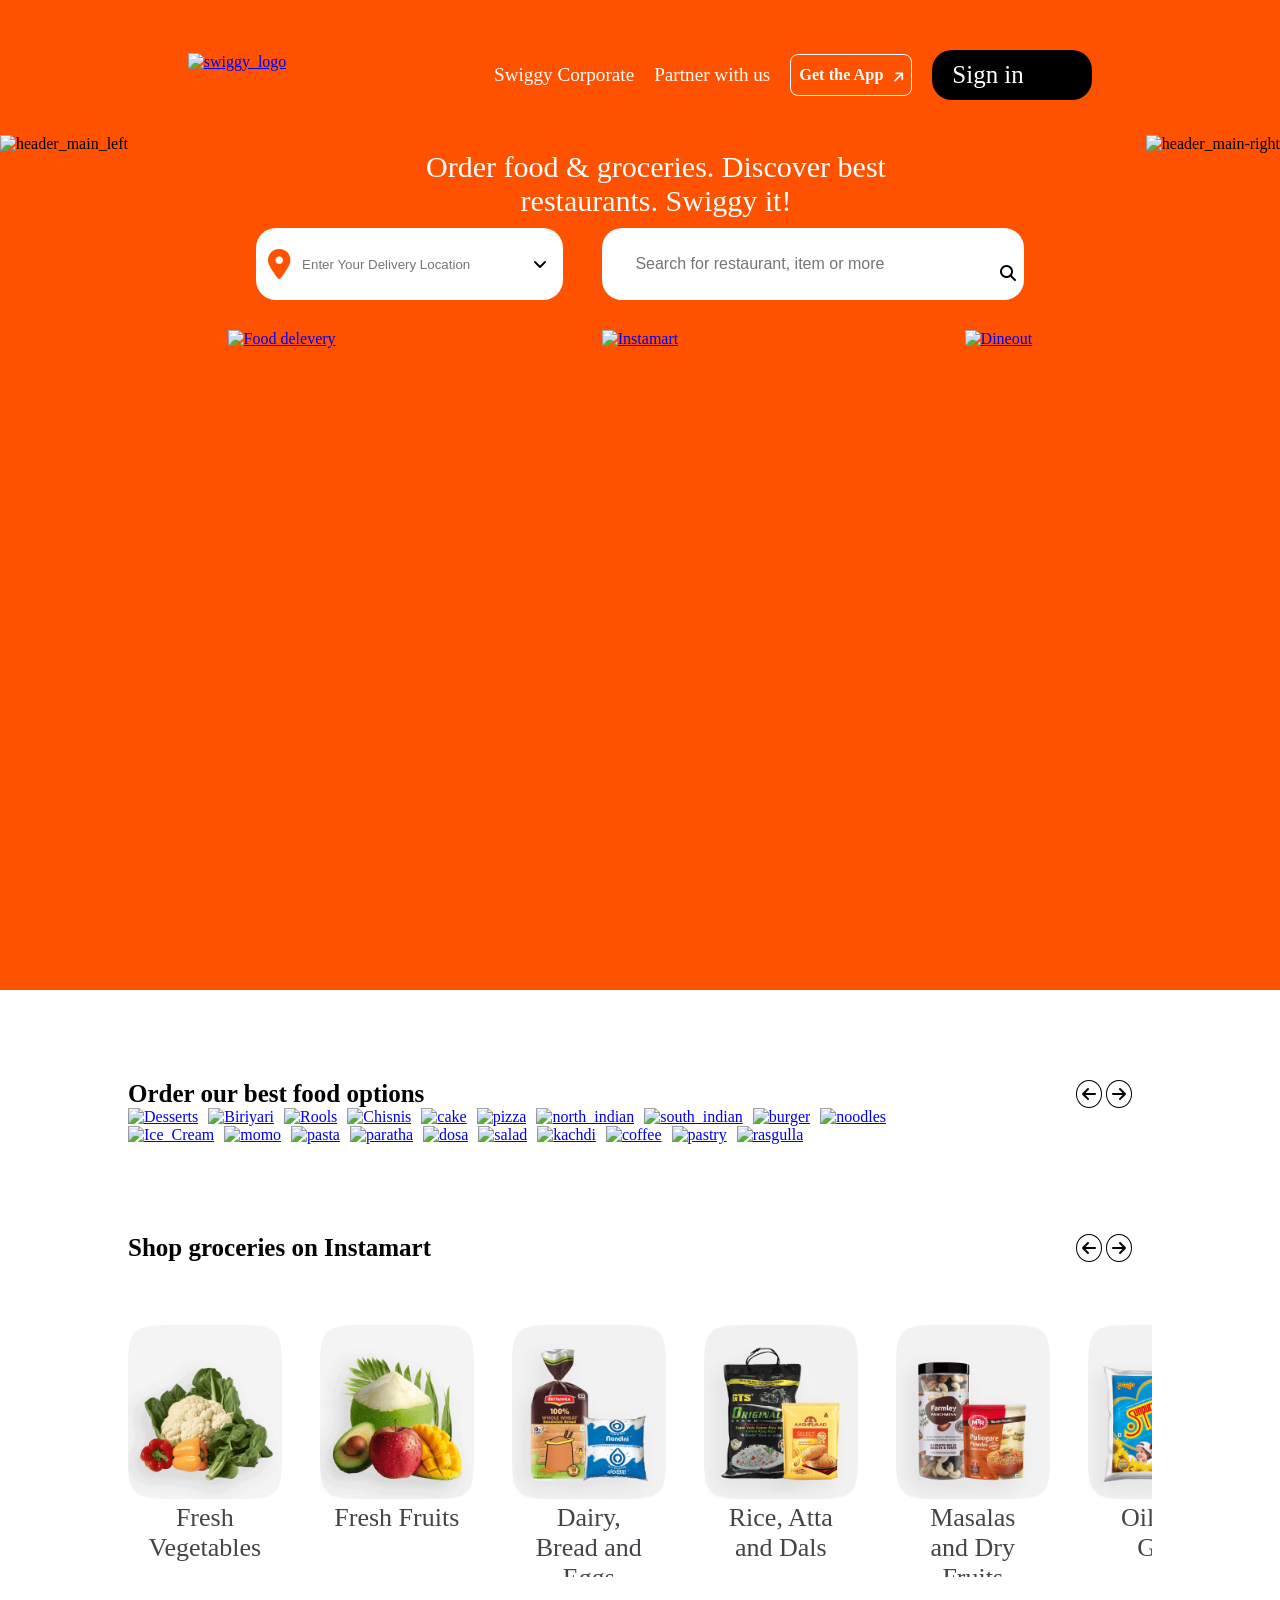
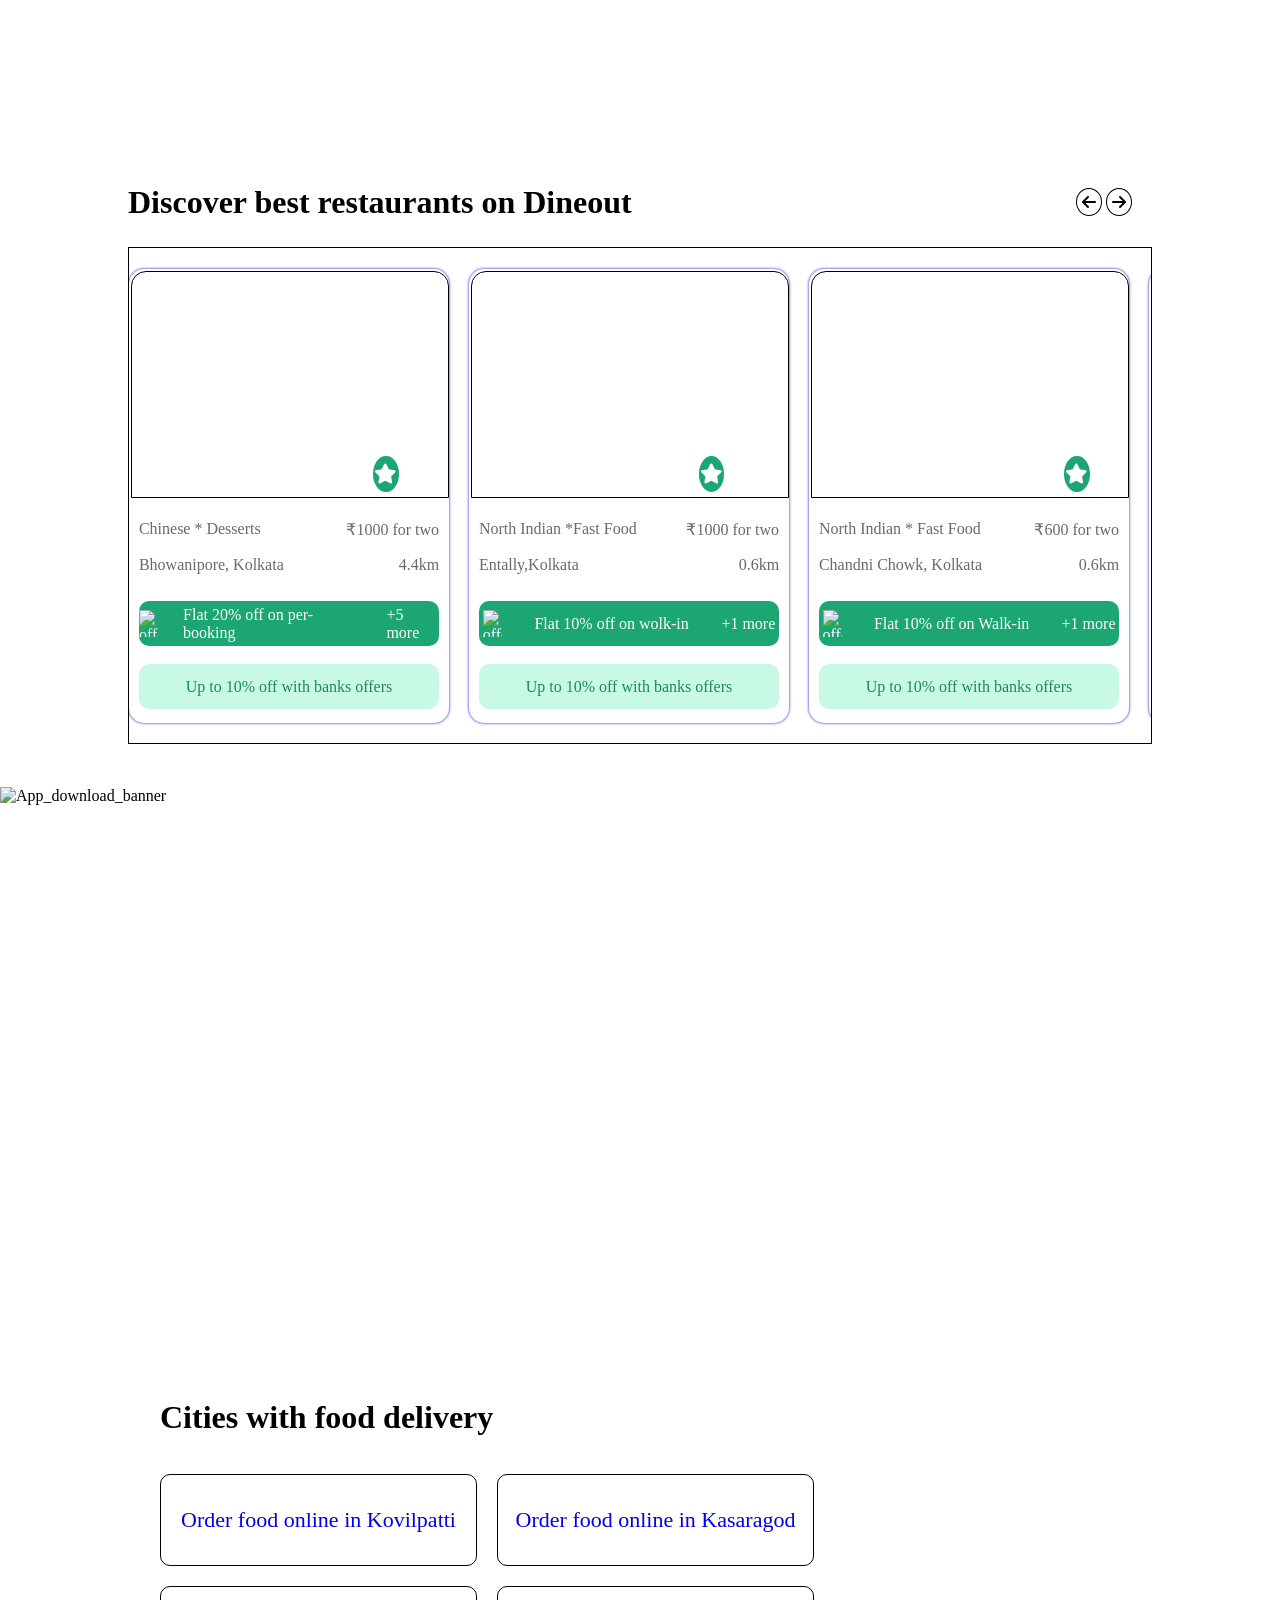
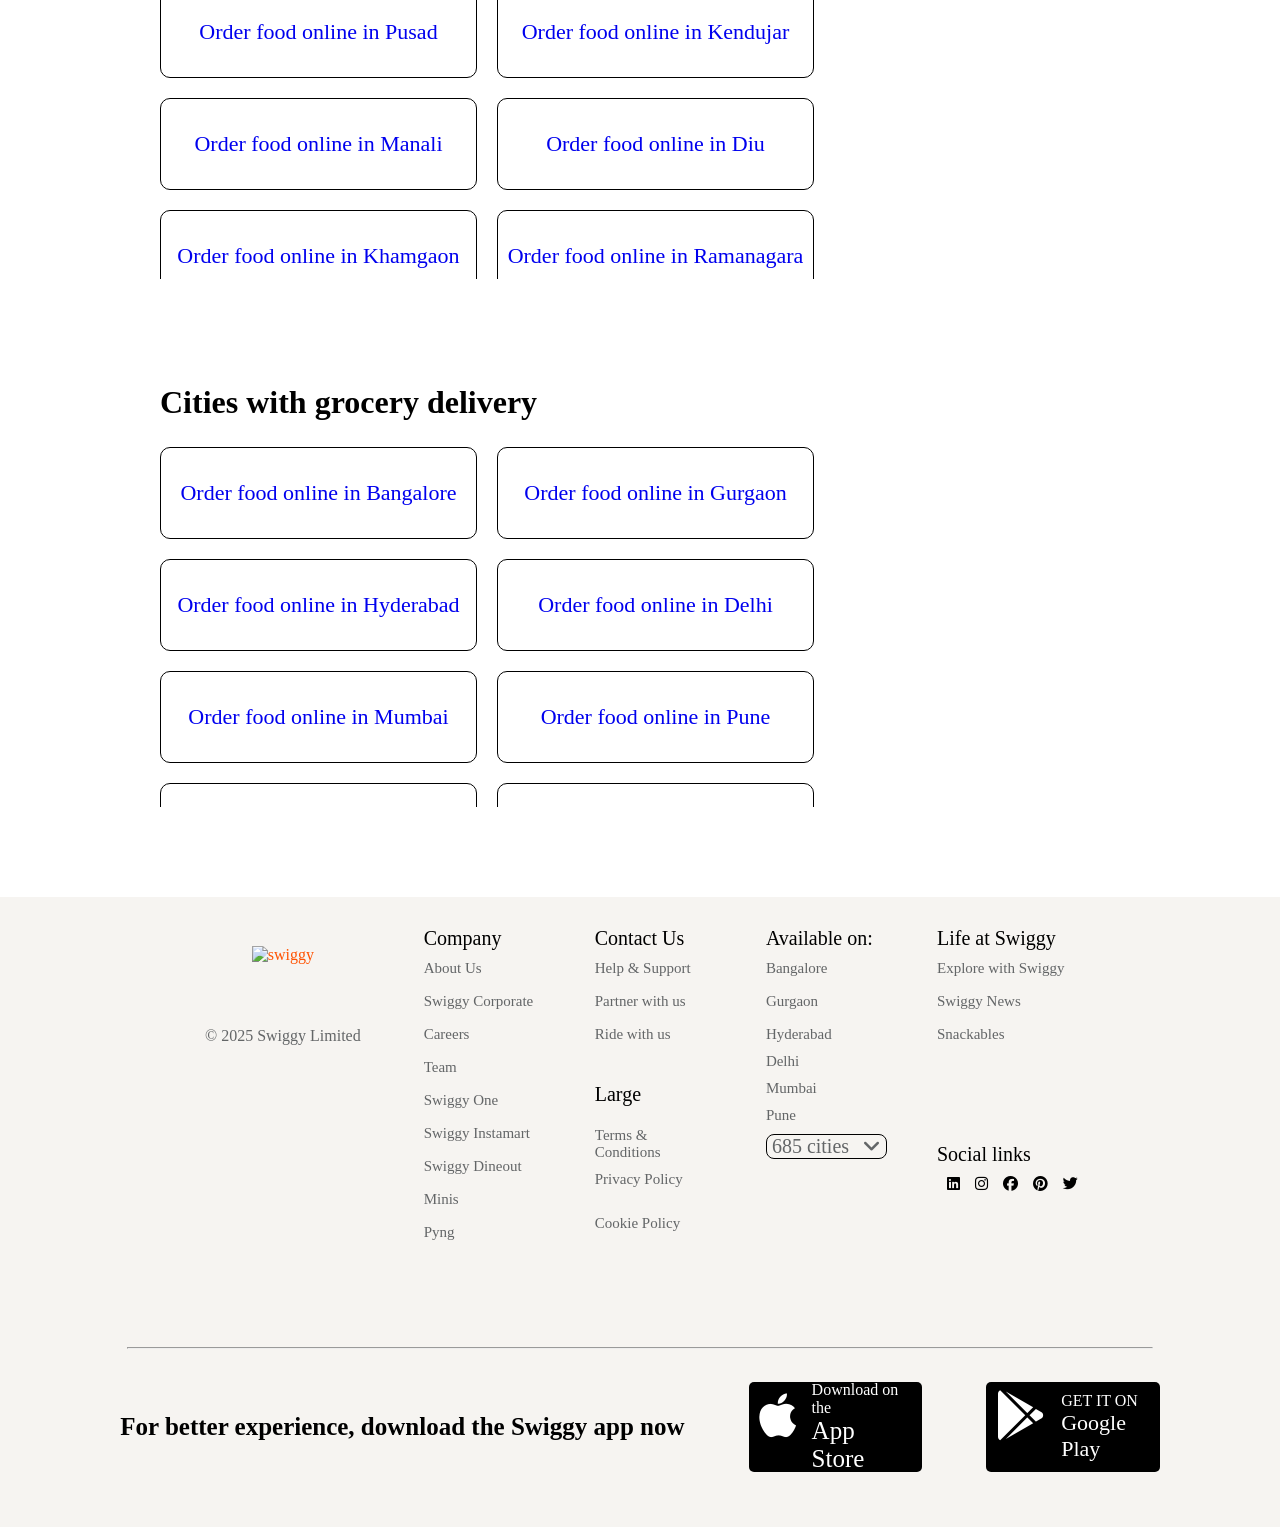
==== commit d9274bd5: "style" ====
--- a/index.html
+++ b/index.html
@@ -20,7 +20,7 @@
                     <img src="Image1/swiggy_logo_white.avif" alt="swiggy_logo">
                 </div>
                 <div class="index_nav_right">
-                    <a href="#Swiggy Corporate">Swiggy Corporate</a>
+                    <a href="newsroom.html">Swiggy Corporate</a>
                     <a href="#Partner with us">Partner with us</a>
                     <a href="#" id="index_nav_right_left_1">Get the App <div id="index_nav_right_right_1"><i
                                 class="fa-solid fa-arrow-right"></i></div></a>
@@ -86,7 +86,7 @@
     <div class="order">
         <div class="order_our">
             <div class="order_our_left">
-                <h1>Order our best food options</h1>
+                <b>Order our best food options</b>
             </div>
             <div class="order_our_right">
                 <span id="order_our_right_left"><i class="fa-solid fa-arrow-left"></i></span>
@@ -206,7 +206,7 @@
     <div class="shop">
         <div class="shop_groceries">
             <div class="shop_groceries_left">
-                <h1>Shop groceries on Instamart</h1>
+                <b>Shop groceries on Instamart</b>
             </div>
             <div class="shop_groceries_right">
                 <span id="shop_groceries_right_left"><i class="fa-solid fa-arrow-left"></i></span>
@@ -216,10 +216,11 @@
         <div class="parent_instamart">
             <div class="instamart">
                 <div class="instamart_1">
-                   <div class="instamart3">
-                        <a href="#">
-                            <div class="instamart4">
-                                <img src="Shop_groceries_on_Instamart_image/Fresh_Vegetables_image.png" alt="fresh_vegetables">
+                    <div class="instamart3">
+                        <a href="#">
+                            <div class="instamart4">
+                                <img src="Shop_groceries_on_Instamart_image/Fresh_Vegetables_image.png"
+                                    alt="fresh_vegetables">
                             </div>
                         </a>
                         <div class="instamart5">
@@ -245,7 +246,8 @@
                     <div class="instamart3">
                         <a href="#">
                             <div class="instamart4">
-                                <img src="Shop_groceries_on_Instamart_image/Dairy_Bread_and_Eggs_image.png" alt="dairy_bread_and_eggs">
+                                <img src="Shop_groceries_on_Instamart_image/Dairy_Bread_and_Eggs_image.png"
+                                    alt="dairy_bread_and_eggs">
                             </div>
                         </a>
                         <div class="instamart5">
@@ -258,7 +260,8 @@
                     <div class="instamart3">
                         <a href="#">
                             <div class="instamart4">
-                                <img src="Shop_groceries_on_Instamart_image/Rice_Atta_and_Dals_image.png" alt="rice_atta_and_dals">
+                                <img src="Shop_groceries_on_Instamart_image/Rice_Atta_and_Dals_image.png"
+                                    alt="rice_atta_and_dals">
                             </div>
                         </a>
                         <div class="instamart5">
@@ -271,7 +274,8 @@
                     <div class="instamart3">
                         <a href="#">
                             <div class="instamart4">
-                                <img src="Shop_groceries_on_Instamart_image/Masalas_and_Dry_Fruits_image.png" alt="masalas_and_dry_fruits">
+                                <img src="Shop_groceries_on_Instamart_image/Masalas_and_Dry_Fruits_image.png"
+                                    alt="masalas_and_dry_fruits">
                             </div>
                         </a>
                         <div class="instamart5">
@@ -284,7 +288,8 @@
                     <div class="instamart3">
                         <a href="#">
                             <div class="instamart4">
-                                <img src="Shop_groceries_on_Instamart_image/Oils_and_Ghee_image.png" alt="oils_and_ghee">
+                                <img src="Shop_groceries_on_Instamart_image/Oils_and_Ghee_image.png"
+                                    alt="oils_and_ghee">
                             </div>
                         </a>
                         <div class="instamart5">
@@ -323,7 +328,8 @@
                     <div class="instamart3">
                         <a href="#">
                             <div class="instamart4">
-                                <img src="Shop_groceries_on_Instamart_image/Cold_Drinks_and_Juices_image.png" alt="cold_drinks_and_juices">
+                                <img src="Shop_groceries_on_Instamart_image/Cold_Drinks_and_Juices_image.png"
+                                    alt="cold_drinks_and_juices">
                             </div>
                         </a>
                         <div class="instamart5">
@@ -336,7 +342,8 @@
                     <div class="instamart3">
                         <a href="#">
                             <div class="instamart4">
-                                <img src="Shop_groceries_on_Instamart_image/Biscuits_and_Cakes_image.png" alt="biscuits_and_cakes">
+                                <img src="Shop_groceries_on_Instamart_image/Biscuits_and_Cakes_image.png"
+                                    alt="biscuits_and_cakes">
                             </div>
                         </a>
                         <div class="instamart5">
@@ -349,7 +356,8 @@
                     <div class="instamart3">
                         <a href="#">
                             <div class="instamart4">
-                                <img src="Shop_groceries_on_Instamart_image/Instant_and_Frozen_Food_image.png" alt="instant_and_frozen_food">
+                                <img src="Shop_groceries_on_Instamart_image/Instant_and_Frozen_Food_image.png"
+                                    alt="instant_and_frozen_food">
                             </div>
                         </a>
                         <div class="instamart5">
@@ -362,7 +370,8 @@
                     <div class="instamart3">
                         <a href="#">
                             <div class="instamart4">
-                                <img src="Shop_groceries_on_Instamart_image/Meat_and_Seafood_image.png" alt="meat_and_seafood">
+                                <img src="Shop_groceries_on_Instamart_image/Meat_and_Seafood_image.png"
+                                    alt="meat_and_seafood">
                             </div>
                         </a>
                         <div class="instamart5">
@@ -375,7 +384,8 @@
                     <div class="instamart3">
                         <a href="#">
                             <div class="instamart4">
-                                <img src="Shop_groceries_on_Instamart_image/Cereals_and_Breakfast_image.png" alt="cereals_and_breakfast">
+                                <img src="Shop_groceries_on_Instamart_image/Cereals_and_Breakfast_image.png"
+                                    alt="cereals_and_breakfast">
                             </div>
                         </a>
                         <div class="instamart5">
@@ -388,7 +398,8 @@
                     <div class="instamart3">
                         <a href="#">
                             <div class="instamart4">
-                                <img src="Shop_groceries_on_Instamart_image/Sauces_and_Spreads_image.png" alt="sauces_and_spreads">
+                                <img src="Shop_groceries_on_Instamart_image/Sauces_and_Spreads_image.png"
+                                    alt="sauces_and_spreads">
                             </div>
                         </a>
                         <div class="instamart5">
@@ -401,7 +412,8 @@
                     <div class="instamart3">
                         <a href="#">
                             <div class="instamart4">
-                                <img src="Shop_groceries_on_Instamart_image/Tea_Coffee_and_More_image.png" alt="tea_coffee_and_more">
+                                <img src="Shop_groceries_on_Instamart_image/Tea_Coffee_and_More_image.png"
+                                    alt="tea_coffee_and_more">
                             </div>
                         </a>
                         <div class="instamart5">
@@ -414,7 +426,8 @@
                     <div class="instamart3">
                         <a href="#">
                             <div class="instamart4">
-                                <img src="Shop_groceries_on_Instamart_image/Cleaning_Essentials_image.png" alt="cleaning_essentials">
+                                <img src="Shop_groceries_on_Instamart_image/Cleaning_Essentials_image.png"
+                                    alt="cleaning_essentials">
                             </div>
                         </a>
                         <div class="instamart5">
@@ -427,7 +440,8 @@
                     <div class="instamart3">
                         <a href="#">
                             <div class="instamart4">
-                                <img src="Shop_groceries_on_Instamart_image/Pharma_and_Hygiene_image.png" alt="pharma_and_hygiene">
+                                <img src="Shop_groceries_on_Instamart_image/Pharma_and_Hygiene_image.png"
+                                    alt="pharma_and_hygiene">
                             </div>
                         </a>
                         <div class="instamart5">
@@ -440,7 +454,8 @@
                     <div class="instamart3">
                         <a href="#">
                             <div class="instamart4">
-                                <img src="Shop_groceries_on_Instamart_image/Bath-Body_and_Hair_image.png" alt="bath_body_and_hair">
+                                <img src="Shop_groceries_on_Instamart_image/Bath-Body_and_Hair_image.png"
+                                    alt="bath_body_and_hair">
                             </div>
                         </a>
                         <div class="instamart5">
@@ -466,7 +481,8 @@
                     <div class="instamart3">
                         <a href="#">
                             <div class="instamart4">
-                                <img src="Shop_groceries_on_Instamart_image/Home-and_Kitchen_image.png" alt="home_and_kitchen">
+                                <img src="Shop_groceries_on_Instamart_image/Home-and_Kitchen_image.png"
+                                    alt="home_and_kitchen">
                             </div>
                         </a>
                         <div class="instamart5">
@@ -479,7 +495,8 @@
                     <div class="instamart3">
                         <a href="#">
                             <div class="instamart4">
-                                <img src="Shop_groceries_on_Instamart_image/Office_and_Electricals_image.png" alt="office_and_electricals">
+                                <img src="Shop_groceries_on_Instamart_image/Office_and_Electricals_image.png"
+                                    alt="office_and_electricals">
                             </div>
                         </a>
                         <div class="instamart5">
@@ -518,7 +535,8 @@
                     <div class="instamart3">
                         <a href="#">
                             <div class="instamart4">
-                                <img src="Shop_groceries_on_Instamart_image/Beauty_and_Grooming_image.png" alt="beauty_and_grooming">
+                                <img src="Shop_groceries_on_Instamart_image/Beauty_and_Grooming_image.png"
+                                    alt="beauty_and_grooming">
                             </div>
                         </a>
                         <div class="instamart5">
@@ -527,41 +545,6 @@
                             </div>
                         </div>
                     </div>
-
-
-
-
-
-                </div>
-            </div>
-                            </div>
-                        </div>
-                    </div>
-
-
-
-
-
-                </div>
-            </div>
-        </div>
-                            </div>
-                        </div>
-                    </div>
-
-
-
-
-                </div>
-            </div>
-        </div>
-                            </div>
-                        </div>
-                    </div>
-
-
-
-
                 </div>
             </div>
         </div>
@@ -578,158 +561,477 @@
                 </div>
             </div>
             <div class="dineout">
-
                 <div class="dineout_1">
                     <a href="#">
-                        <div class="te_amo_cafe_lounge">
-                            <img src="Image3/te_amo_cafe&lounge.png" alt="te_amo_cafe_lounge">
+                        <div class="dineout2">
+                            <div class="dineout2_top">
+                                <div class="dineout2_buttom">
+                                    <div class="dineout2_buttom_left"><b>Te Amo Cafe Lounge</b> </div>
+                                    <div class="dineout2_buttom_right">
+                                        <div class="dineout2_buttom_right1">
+                                            <i class="fa-solid fa-star"></i>
+                                        </div>
+                                        <div class="dineout2_buttom_right2">4.3</div>
+                                    </div>
+                                </div>
+                            </div>
+                            <div class="dineout2_buttom1">
+                                <div class="dineout2_buttom2">
+                                    <div class="dineout2_button2_1">
+                                        <div class="dineout2_button2_1_left">Chinese <span id="star1">*</span> Desserts
+                                        </div>
+                                        <div class="dineout2_button2_1_right">₹1000 for two</div>
+                                    </div>
+                                    <div class="dineout2_button2_2">
+                                        <div class="dineout2_button2_2_left">Bhowanipore, Kolkata</div>
+                                        <div class="dineout2_button2_2_right">4.4km</div>
+                                    </div>
+                                    <div class="dineout2_buttom2_3">
+                                        <div class="dineout2_buttom2_3_left"><img
+                                                src="Discover_best_restaurants_on_Dineout/OFFER_image.png" alt="offer">
+                                        </div>
+                                        <div class="dineout2_buttom2_3_middle">Flat 20% off on per-booking</div>
+                                        <div class="dineout2_buttom2_3_right">+5 more</div>
+                                    </div>
+                                    <div class="dineout2_buttom2_4">
+                                        <div class="dineout2_buttom2_4_left">Up to 10% off with banks offers</div>
+                                    </div>
+                                </div>
+                            </div>
                         </div>
                     </a>
+
                     <a href="#">
-                        <div class="cafe_autoholic">
-                            <img src="Image3/cafe_autoholic.png" alt="cafe_autoholic">
+                        <div class="dineout2">
+                            <div class="dineout2_top dineout2_top1">
+                                <div class="dineout2_buttom">
+                                    <div class="dineout2_buttom_left"><b>Cafe Autoholic</b> </div>
+                                    <div class="dineout2_buttom_right">
+                                        <div class="dineout2_buttom_right1">
+                                            <i class="fa-solid fa-star"></i>
+                                        </div>
+                                        <div class="dineout2_buttom_right2">4.5</div>
+                                    </div>
+                                </div>
+                            </div>
+                            <div class="dineout2_buttom1">
+                                <div class="dineout2_buttom2">
+                                    <div class="dineout2_button2_1">
+                                        <div class="dineout2_button2_1_left">North Indian <span id="star1">*</span>Fast
+                                            Food
+                                        </div>
+                                        <div class="dineout2_button2_1_right">₹1000 for two</div>
+                                    </div>
+                                    <div class="dineout2_button2_2">
+                                        <div class="dineout2_button2_2_left">Entally,Kolkata</div>
+                                        <div class="dineout2_button2_2_right">0.6km</div>
+                                    </div>
+                                    <div class="dineout2_buttom2_3">
+                                        <div class="dineout2_buttom2_3_left"><img
+                                                src="Discover_best_restaurants_on_Dineout/OFFER_image.png" alt="offer">
+                                        </div>
+                                        <div class="dineout2_buttom2_3_middle">Flat 10% off on wolk-in</div>
+                                        <div class="dineout2_buttom2_3_right">+1 more</div>
+                                    </div>
+                                    <div class="dineout2_buttom2_4">
+                                        <div class="dineout2_buttom2_4_left">Up to 10% off with banks offers</div>
+                                    </div>
+                                </div>
+                            </div>
                         </div>
                     </a>
+
                     <a href="#">
-                        <div class="chicken_mirch_masala">
-                            <img src="Image3/chicken@mirch_masala.png" alt="chicken_mirch_masala">
+                        <div class="dineout2">
+                            <div class="dineout2_top dineout2_top2">
+                                <div class="dineout2_buttom">
+                                    <div class="dineout2_buttom_left"><b>Chicken @ Mirch Masala</b> </div>
+                                    <div class="dineout2_buttom_right">
+                                        <div class="dineout2_buttom_right1">
+                                            <i class="fa-solid fa-star"></i>
+                                        </div>
+                                        <div class="dineout2_buttom_right2">3.9</div>
+                                    </div>
+                                </div>
+                            </div>
+                            <div class="dineout2_buttom1">
+                                <div class="dineout2_buttom2">
+                                    <div class="dineout2_button2_1">
+                                        <div class="dineout2_button2_1_left">North Indian <span id="star1">*</span> Fast
+                                            Food
+                                        </div>
+                                        <div class="dineout2_button2_1_right">₹600 for two</div>
+                                    </div>
+                                    <div class="dineout2_button2_2">
+                                        <div class="dineout2_button2_2_left">Chandni Chowk, Kolkata</div>
+                                        <div class="dineout2_button2_2_right">0.6km</div>
+                                    </div>
+                                    <div class="dineout2_buttom2_3">
+                                        <div class="dineout2_buttom2_3_left"><img
+                                                src="Discover_best_restaurants_on_Dineout/OFFER_image.png" alt="offer">
+                                        </div>
+                                        <div class="dineout2_buttom2_3_middle">Flat 10% off on Walk-in</div>
+                                        <div class="dineout2_buttom2_3_right">+1 more</div>
+                                    </div>
+                                    <div class="dineout2_buttom2_4">
+                                        <div class="dineout2_buttom2_4_left">Up to 10% off with banks offers</div>
+                                    </div>
+                                </div>
+                            </div>
                         </div>
                     </a>
+
                     <a href="#">
-                        <div class="signature_stop_cafe">
-                            <img src="Image3/signature_stop_cafe.png" alt="signature_stop_cafe">
+                        <div class="dineout2">
+                            <div class="dineout2_top">
+                                <div class="dineout2_buttom">
+                                    <div class="dineout2_buttom_left"><b>Te Amo Cafe Lounge</b> </div>
+                                    <div class="dineout2_buttom_right">
+                                        <div class="dineout2_buttom_right1">
+                                            <i class="fa-solid fa-star"></i>
+                                        </div>
+                                        <div class="dineout2_buttom_right2">4.5</div>
+                                    </div>
+                                </div>
+                            </div>
+                            <div class="dineout2_buttom1">
+                                <div class="dineout2_buttom2">
+                                    <div class="dineout2_button2_1">
+                                        <div class="dineout2_button2_1_left">Chinese <span id="star1">*</span> Desserts
+                                        </div>
+                                        <div class="dineout2_button2_1_right">₹1000 for two</div>
+                                    </div>
+                                    <div class="dineout2_button2_2">
+                                        <div class="dineout2_button2_2_left">Bhowanipore, Kolkata</div>
+                                        <div class="dineout2_button2_2_right">4.4km</div>
+                                    </div>
+                                    <div class="dineout2_buttom2_3">
+                                        <div class="dineout2_buttom2_3_left"><img
+                                                src="Discover_best_restaurants_on_Dineout/OFFER_image.png" alt="offer">
+                                        </div>
+                                        <div class="dineout2_buttom2_3_middle">Flat 20% off on per-booking</div>
+                                        <div class="dineout2_buttom2_3_right">+5 more</div>
+                                    </div>
+                                    <div class="dineout2_buttom2_4">
+                                        <div class="dineout2_buttom2_4_left">Up to 10% off with banks offers</div>
+                                    </div>
+                                </div>
+                            </div>
                         </div>
                     </a>
+
                     <a href="#">
-                        <div class="wokao">
-                            <img src="Image3/wokao.png" alt="wokao">
+                        <div class="dineout2">
+                            <div class="dineout2_top">
+                                <div class="dineout2_buttom">
+                                    <div class="dineout2_buttom_left"><b>Te Amo Cafe Lounge</b> </div>
+                                    <div class="dineout2_buttom_right">
+                                        <div class="dineout2_buttom_right1">
+                                            <i class="fa-solid fa-star"></i>
+                                        </div>
+                                        <div class="dineout2_buttom_right2">4.5</div>
+                                    </div>
+                                </div>
+                            </div>
+                            <div class="dineout2_buttom1">
+                                <div class="dineout2_buttom2">
+                                    <div class="dineout2_button2_1">
+                                        <div class="dineout2_button2_1_left">Chinese <span id="star1">*</span> Desserts
+                                        </div>
+                                        <div class="dineout2_button2_1_right">₹1000 for two</div>
+                                    </div>
+                                    <div class="dineout2_button2_2">
+                                        <div class="dineout2_button2_2_left">Bhowanipore, Kolkata</div>
+                                        <div class="dineout2_button2_2_right">4.4km</div>
+                                    </div>
+                                    <div class="dineout2_buttom2_3">
+                                        <div class="dineout2_buttom2_3_left"><img
+                                                src="Discover_best_restaurants_on_Dineout/OFFER_image.png" alt="offer">
+                                        </div>
+                                        <div class="dineout2_buttom2_3_middle">Flat 20% off on per-booking</div>
+                                        <div class="dineout2_buttom2_3_right">+5 more</div>
+                                    </div>
+                                    <div class="dineout2_buttom2_4">
+                                        <div class="dineout2_buttom2_4_left">Up to 10% off with banks offers</div>
+                                    </div>
+                                </div>
+                            </div>
                         </div>
                     </a>
+
                     <a href="#">
-                        <div class="usha_dawn_of_bengali">
-                            <img src="Image3/usha_dawn_of_bengali.png" alt="usha_dawn_of_bengali">
+                        <div class="dineout2">
+                            <div class="dineout2_top">
+                                <div class="dineout2_buttom">
+                                    <div class="dineout2_buttom_left"><b>Te Amo Cafe Lounge</b> </div>
+                                    <div class="dineout2_buttom_right">
+                                        <div class="dineout2_buttom_right1">
+                                            <i class="fa-solid fa-star"></i>
+                                        </div>
+                                        <div class="dineout2_buttom_right2">4.5</div>
+                                    </div>
+                                </div>
+                            </div>
+                            <div class="dineout2_buttom1">
+                                <div class="dineout2_buttom2">
+                                    <div class="dineout2_button2_1">
+                                        <div class="dineout2_button2_1_left">Chinese <span id="star1">*</span> Desserts
+                                        </div>
+                                        <div class="dineout2_button2_1_right">₹1000 for two</div>
+                                    </div>
+                                    <div class="dineout2_button2_2">
+                                        <div class="dineout2_button2_2_left">Bhowanipore, Kolkata</div>
+                                        <div class="dineout2_button2_2_right">4.4km</div>
+                                    </div>
+                                    <div class="dineout2_buttom2_3">
+                                        <div class="dineout2_buttom2_3_left"><img
+                                                src="Discover_best_restaurants_on_Dineout/OFFER_image.png" alt="offer">
+                                        </div>
+                                        <div class="dineout2_buttom2_3_middle">Flat 20% off on per-booking</div>
+                                        <div class="dineout2_buttom2_3_right">+5 more</div>
+                                    </div>
+                                    <div class="dineout2_buttom2_4">
+                                        <div class="dineout2_buttom2_4_left">Up to 10% off with banks offers</div>
+                                    </div>
+                                </div>
+                            </div>
                         </div>
                     </a>
+
                     <a href="#">
-                        <div class="ali_one_restaurant">
-                            <img src="Image3/ali_one_restaurant.png" alt="ali_one_restaurant">
+                        <div class="dineout2">
+                            <div class="dineout2_top">
+                                <div class="dineout2_buttom">
+                                    <div class="dineout2_buttom_left"><b>Te Amo Cafe Lounge</b> </div>
+                                    <div class="dineout2_buttom_right">
+                                        <div class="dineout2_buttom_right1">
+                                            <i class="fa-solid fa-star"></i>
+                                        </div>
+                                        <div class="dineout2_buttom_right2">4.5</div>
+                                    </div>
+                                </div>
+                            </div>
+                            <div class="dineout2_buttom1">
+                                <div class="dineout2_buttom2">
+                                    <div class="dineout2_button2_1">
+                                        <div class="dineout2_button2_1_left">Chinese <span id="star1">*</span> Desserts
+                                        </div>
+                                        <div class="dineout2_button2_1_right">₹1000 for two</div>
+                                    </div>
+                                    <div class="dineout2_button2_2">
+                                        <div class="dineout2_button2_2_left">Bhowanipore, Kolkata</div>
+                                        <div class="dineout2_button2_2_right">4.4km</div>
+                                    </div>
+                                    <div class="dineout2_buttom2_3">
+                                        <div class="dineout2_buttom2_3_left"><img
+                                                src="Discover_best_restaurants_on_Dineout/OFFER_image.png" alt="offer">
+                                        </div>
+                                        <div class="dineout2_buttom2_3_middle">Flat 20% off on per-booking</div>
+                                        <div class="dineout2_buttom2_3_right">+5 more</div>
+                                    </div>
+                                    <div class="dineout2_buttom2_4">
+                                        <div class="dineout2_buttom2_4_left">Up to 10% off with banks offers</div>
+                                    </div>
+                                </div>
+                            </div>
                         </div>
                     </a>
+
                     <a href="#">
-                        <div class="the_sugarr_and_spice">
-                            <img src="Image3/the_sugarr_and_spice.png" alt="the_sugarr_and_spice">
+                        <div class="dineout2">
+                            <div class="dineout2_top">
+                                <div class="dineout2_buttom">
+                                    <div class="dineout2_buttom_left"><b>Te Amo Cafe Lounge</b> </div>
+                                    <div class="dineout2_buttom_right">
+                                        <div class="dineout2_buttom_right1">
+                                            <i class="fa-solid fa-star"></i>
+                                        </div>
+                                        <div class="dineout2_buttom_right2">4.5</div>
+                                    </div>
+                                </div>
+                            </div>
+                            <div class="dineout2_buttom1">
+                                <div class="dineout2_buttom2">
+                                    <div class="dineout2_button2_1">
+                                        <div class="dineout2_button2_1_left">Chinese <span id="star1">*</span> Desserts
+                                        </div>
+                                        <div class="dineout2_button2_1_right">₹1000 for two</div>
+                                    </div>
+                                    <div class="dineout2_button2_2">
+                                        <div class="dineout2_button2_2_left">Bhowanipore, Kolkata</div>
+                                        <div class="dineout2_button2_2_right">4.4km</div>
+                                    </div>
+                                    <div class="dineout2_buttom2_3">
+                                        <div class="dineout2_buttom2_3_left"><img
+                                                src="Discover_best_restaurants_on_Dineout/OFFER_image.png" alt="offer">
+                                        </div>
+                                        <div class="dineout2_buttom2_3_middle">Flat 20% off on per-booking</div>
+                                        <div class="dineout2_buttom2_3_right">+5 more</div>
+                                    </div>
+                                    <div class="dineout2_buttom2_4">
+                                        <div class="dineout2_buttom2_4_left">Up to 10% off with banks offers</div>
+                                    </div>
+                                </div>
+                            </div>
                         </div>
                     </a>
+
                     <a href="#">
-                        <div class="burgerizzer">
-                            <img src="Image3/burgerizzer.png" alt="burgerizzer">
+                        <div class="dineout2">
+                            <div class="dineout2_top">
+                                <div class="dineout2_buttom">
+                                    <div class="dineout2_buttom_left"><b>Te Amo Cafe Lounge</b> </div>
+                                    <div class="dineout2_buttom_right">
+                                        <div class="dineout2_buttom_right1">
+                                            <i class="fa-solid fa-star"></i>
+                                        </div>
+                                        <div class="dineout2_buttom_right2">4.5</div>
+                                    </div>
+                                </div>
+                            </div>
+                            <div class="dineout2_buttom1">
+                                <div class="dineout2_buttom2">
+                                    <div class="dineout2_button2_1">
+                                        <div class="dineout2_button2_1_left">Chinese <span id="star1">*</span> Desserts
+                                        </div>
+                                        <div class="dineout2_button2_1_right">₹1000 for two</div>
+                                    </div>
+                                    <div class="dineout2_button2_2">
+                                        <div class="dineout2_button2_2_left">Bhowanipore, Kolkata</div>
+                                        <div class="dineout2_button2_2_right">4.4km</div>
+                                    </div>
+                                    <div class="dineout2_buttom2_3">
+                                        <div class="dineout2_buttom2_3_left"><img
+                                                src="Discover_best_restaurants_on_Dineout/OFFER_image.png" alt="offer">
+                                        </div>
+                                        <div class="dineout2_buttom2_3_middle">Flat 20% off on per-booking</div>
+                                        <div class="dineout2_buttom2_3_right">+5 more</div>
+                                    </div>
+                                    <div class="dineout2_buttom2_4">
+                                        <div class="dineout2_buttom2_4_left">Up to 10% off with banks offers</div>
+                                    </div>
+                                </div>
+                            </div>
                         </div>
                     </a>
+
                     <a href="#">
-                        <div class="nyc_times_square">
-                            <img src="Image3/nyc_times_square.png" alt="nyc_times_square">
+                        <div class="dineout2">
+                            <div class="dineout2_top">
+                                <div class="dineout2_buttom">
+                                    <div class="dineout2_buttom_left"><b>Te Amo Cafe Lounge</b> </div>
+                                    <div class="dineout2_buttom_right">
+                                        <div class="dineout2_buttom_right1">
+                                            <i class="fa-solid fa-star"></i>
+                                        </div>
+                                        <div class="dineout2_buttom_right2">4.5</div>
+                                    </div>
+                                </div>
+                            </div>
+                            <div class="dineout2_buttom1">
+                                <div class="dineout2_buttom2">
+                                    <div class="dineout2_button2_1">
+                                        <div class="dineout2_button2_1_left">Chinese <span id="star1">*</span> Desserts
+                                        </div>
+                                        <div class="dineout2_button2_1_right">₹1000 for two</div>
+                                    </div>
+                                    <div class="dineout2_button2_2">
+                                        <div class="dineout2_button2_2_left">Bhowanipore, Kolkata</div>
+                                        <div class="dineout2_button2_2_right">4.4km</div>
+                                    </div>
+                                    <div class="dineout2_buttom2_3">
+                                        <div class="dineout2_buttom2_3_left"><img
+                                                src="Discover_best_restaurants_on_Dineout/OFFER_image.png" alt="offer">
+                                        </div>
+                                        <div class="dineout2_buttom2_3_middle">Flat 20% off on per-booking</div>
+                                        <div class="dineout2_buttom2_3_right">+5 more</div>
+                                    </div>
+                                    <div class="dineout2_buttom2_4">
+                                        <div class="dineout2_buttom2_4_left">Up to 10% off with banks offers</div>
+                                    </div>
+                                </div>
+                            </div>
                         </div>
                     </a>
+
                     <a href="#">
-                        <div class="tall_tales">
-                            <img src="Image3/yail_tales.png" alt="tall_tales">
+                        <div class="dineout2">
+                            <div class="dineout2_top">
+                                <div class="dineout2_buttom">
+                                    <div class="dineout2_buttom_left"><b>Te Amo Cafe Lounge</b> </div>
+                                    <div class="dineout2_buttom_right">
+                                        <div class="dineout2_buttom_right1">
+                                            <i class="fa-solid fa-star"></i>
+                                        </div>
+                                        <div class="dineout2_buttom_right2">4.5</div>
+                                    </div>
+                                </div>
+                            </div>
+                            <div class="dineout2_buttom1">
+                                <div class="dineout2_buttom2">
+                                    <div class="dineout2_button2_1">
+                                        <div class="dineout2_button2_1_left">Chinese <span id="star1">*</span> Desserts
+                                        </div>
+                                        <div class="dineout2_button2_1_right">₹1000 for two</div>
+                                    </div>
+                                    <div class="dineout2_button2_2">
+                                        <div class="dineout2_button2_2_left">Bhowanipore, Kolkata</div>
+                                        <div class="dineout2_button2_2_right">4.4km</div>
+                                    </div>
+                                    <div class="dineout2_buttom2_3">
+                                        <div class="dineout2_buttom2_3_left"><img
+                                                src="Discover_best_restaurants_on_Dineout/OFFER_image.png" alt="offer">
+                                        </div>
+                                        <div class="dineout2_buttom2_3_middle">Flat 20% off on per-booking</div>
+                                        <div class="dineout2_buttom2_3_right">+5 more</div>
+                                    </div>
+                                    <div class="dineout2_buttom2_4">
+                                        <div class="dineout2_buttom2_4_left">Up to 10% off with banks offers</div>
+                                    </div>
+                                </div>
+                            </div>
                         </div>
                     </a>
+
                     <a href="#">
-                        <div class="hola">
-                            <img src="Image3/hola.png" alt="hola">
+                        <div class="dineout2">
+                            <div class="dineout2_top">
+                                <div class="dineout2_buttom">
+                                    <div class="dineout2_buttom_left"><b>Te Amo Cafe Lounge</b> </div>
+                                    <div class="dineout2_buttom_right">
+                                        <div class="dineout2_buttom_right1">
+                                            <i class="fa-solid fa-star"></i>
+                                        </div>
+                                        <div class="dineout2_buttom_right2">4.5</div>
+                                    </div>
+                                </div>
+                            </div>
+                            <div class="dineout2_buttom1">
+                                <div class="dineout2_buttom2">
+                                    <div class="dineout2_button2_1">
+                                        <div class="dineout2_button2_1_left">Chinese <span id="star1">*</span> Desserts
+                                        </div>
+                                        <div class="dineout2_button2_1_right">₹1000 for two</div>
+                                    </div>
+                                    <div class="dineout2_button2_2">
+                                        <div class="dineout2_button2_2_left">Bhowanipore, Kolkata</div>
+                                        <div class="dineout2_button2_2_right">4.4km</div>
+                                    </div>
+                                    <div class="dineout2_buttom2_3">
+                                        <div class="dineout2_buttom2_3_left"><img
+                                                src="Discover_best_restaurants_on_Dineout/OFFER_image.png" alt="offer">
+                                        </div>
+                                        <div class="dineout2_buttom2_3_middle">Flat 20% off on per-booking</div>
+                                        <div class="dineout2_buttom2_3_right">+5 more</div>
+                                    </div>
+                                    <div class="dineout2_buttom2_4">
+                                        <div class="dineout2_buttom2_4_left">Up to 10% off with banks offers</div>
+                                    </div>
+                                </div>
+                            </div>
                         </div>
                     </a>
-                    <a href="#">
-                        <div class="lenin_crusises">
-                            <img src="Image3/lenin_crusises.png" alt="lenin_crusises">
-                        </div>
-                    </a>
-                    <a href="#">
-                        <div class="panvham_er_adday">
-                            <img src="Image3/panvham_er_adday.png" alt="panvham_er_adday">
-                        </div>
-                    </a>
-                    <a href="#">
-                        <div class="vedanta">
-                            <img src="Image3/vedanta.png" alt="vedanta">
-                        </div>
-                    </a>
-                    <a href="#">
-                        <div class="zahtar">
-                            <img src="Image3/zahtar.png" alt="zahtar">
-                        </div>
-                    </a>
-                    <a href="#">
-                        <div class="spice_it_idis_hote">
-                            <img src="Image3/spice_it_idis_hotel.png" alt="spice_it_idis_hote">
-                        </div>
-                    </a>
-                    <a href="#">
-                        <div class="afterhours_pub">
-                            <img src="Image3/afterhours_pub.png" alt="afterhours_pub">
-                        </div>
-                    </a>
-                    <a href="#">
-                        <div class="rendezbous_hotel_monotel">
-                            <img src="Image3/rendezbous_hotel_monotel.png" alt="rendezbous_hotel_monotel">
-                        </div>
-                    </a>
-                    <a href="#">
-                        <div class="vertex_fairfieid_by_marriott">
-                            <img src="Image3/vertex_fairfieid_by_marriott.png" alt="vertex_fairfieid_by_marriott">
-                        </div>
-                    </a>
-                    <a href="#">
-                        <div class="fiy_kouzina">
-                            <img src="Image3/fiy_kouzina.png" alt="fiy_kouzina">
-                        </div>
-                    </a>
-                    <a href="#">
-                        <div class="la_poinoz_pizza">
-                            <img src="Image3/la_poino'z_pizza.png" alt="la_poinoz_pizza">
-                        </div>
-                    </a>
-                    <a href="#">
-                        <div class="masala_wok_bar_kitchen">
-                            <img src="Image3/masala_wok_bar&kitchen.png" alt="masala_wok_bar_kitchen">
-                        </div>
-                    </a>
-                    <a href="#">
-                        <div class="pa_pa_ya">
-                            <img src="Image3/pa_pa_ya.png" alt="pa_pa_ya">
-                        </div>
-                    </a>
-                    <a href="#">
-                        <div class="tasty_treat">
-                            <img src="Image3/tasty_treat.png" alt="tasty_treat">
-                        </div>
-                    </a>
-                    <a href="#">
-                        <div class="momo_raja">
-                            <img src="Image3/momo_raja.png" alt="momo_raja">
-                        </div>
-                    </a>
-                    <a href="#">
-                        <div class="craft_coffee_experience">
-                            <img src="Image3/craft_coffee_experience.png" alt="craft_coffee_experience">
-                        </div>
-                    </a>
-                    <a href="#">
-                        <div class="the_buffelt">
-                            <img src="Image3/the_buffelt.png" alt="the_buffelt">
-                        </div>
-                    </a>
-                    <a href="#">
-                        <div class="aami_bangali">
-                            <img src="Image3/aami_bangali.png" alt="aami_bangali">
-                        </div>
-                    </a>
-                    <a href="#">
-                        <div class="pawan_putra">
-                            <img src="Image3/pawan_putra.png" alt="pawan_putra">
-                        </div>
-                    </a>
+
 
                 </div>
             </div>
@@ -1955,14 +2257,15 @@
                         <a href="#">
                             <div class="down_footer2_right">
                                 <div class="down_footer_downlode_app">
-                                    <span id="down_footer_downlode">Download on the </span><br> <span id="down_footer_app_store">App Store</span>
-                                </div>
-                                
+                                    <span id="down_footer_downlode">Download on the </span><br> <span
+                                        id="down_footer_app_store">App Store</span>
+                                </div>
+
                             </div>
                         </a>
                     </div>
                 </a>
-                    
+
 
                 <a href="#">
                     <div class="down_footer3">
@@ -1972,18 +2275,18 @@
                         <a href="#">
                             <div class="down_footer3_right">
                                 <div class="down_footer_downlode_app">
-                                    <span id="down_footer_downlode">GET IT ON </span><br> <span id="google_play">Google Play</span>
-                                </div>
-                                
+                                    <span id="down_footer_downlode">GET IT ON </span><br> <span id="google_play">Google
+                                        Play</span>
+                                </div>
+
                             </div>
                         </a>
                     </div>
                 </a>
-                </div>
-                
             </div>
+
         </div>
     </footer>
 </body>
 
-</html>
+</html>
--- a/Style.css
+++ b/Style.css
@@ -1,20 +1,23 @@
-*{
+* {
     margin: 0;
     padding: 0;
 }
-body{
-    height:max-content;
+
+body {
+    height: max-content;
     width: 100%;
     overflow-x: hidden;
 }
-header{
+
+header {
     height: 110vh;
     min-width: 100%;
     /* border: 2px solid black; */
     background-color: #ff5200;
 
 }
-.nav{
+
+.nav {
     height: 10vh;
     width: 100%;
     margin: auto;
@@ -26,18 +29,21 @@
     padding: 30px 0;
     position: relative;
 }
-.index_nav_left{
+
+.index_nav_left {
     height: 10vh;
     /* width: 40%; */
     display: flex;
     justify-content: center;
     align-items: center;
 }
-.index_nav_left img{
+
+.index_nav_left img {
     height: 5vh;
-    
-}
-.index_nav_right{
+
+}
+
+.index_nav_right {
     height: 10vh;
     /* width: 60%; */
     display: flex;
@@ -47,12 +53,14 @@
     text-wrap: nowrap;
     font-size: 1.2em;
 }
-.index_nav_right a{
+
+.index_nav_right a {
     text-decoration: none;
     /* font-size: 1.5em; */
     color: #fff;
 }
-#index_nav_right_left_1  {
+
+#index_nav_right_left_1 {
     height: 40px;
     width: 120px;
     border: 1px solid #fff;
@@ -67,12 +75,14 @@
     border-radius: 8px;
     z-index: 20;
 }
-#index_nav_right_right_1{
+
+#index_nav_right_right_1 {
     /* padding-left: 10px; */
     font-size: 0.85em;
     transform: rotate(-45deg) translateY(4px);
 }
-#index_nav_right_2{
+
+#index_nav_right_2 {
     height: 40px;
     width: 120px;
     /* min-width: 150px; */
@@ -84,53 +94,62 @@
     align-items: center;
     border-radius: 20px;
 }
-.header_main{
+
+.header_main {
     height: 500px;
     width: 100%;
     /* border: 1px solid black; */
     display: flex;
-    justify-content:space-between;
-}
-.header_main_left{
+    justify-content: space-between;
+}
+
+.header_main_left {
     height: 500px;
-    
-}
-.header_main_right{
+
+}
+
+.header_main_right {
     height: 500px;
 
 }
-.main_containt{
+
+.main_containt {
+    max-height: 15vh;
+    width: 100%;
     display: flex;
     align-items: center;
     justify-content: space-between;
     padding: 0px 16px;
     /* order: 1; */
-    margin-top: 50px;
-}
-.main_containt_1{
-    width: 60%;
+    /* margin-top: 50px; */
+}
+
+.main_containt_1 {
+    max-height: 15vh;
+    width: 40%;
     text-align: center;
-    margin: 0px auto;
-    padding-left: 12px;
+    margin: auto;
+    /* padding-left: 12px; */
     color: rgb(255, 255, 255);
     font-family: Gilroy;
-    font-size: 48px;
-    font-weight: 600;
-    letter-spacing: -0.3px;
-    line-height: 56px;
-    
-}
-.main_container{
-    height: 10vh;
-    width: 60%;
+    font-size: 30px;
+    display: flex;
+    flex-wrap: nowrap;
+}
+
+.main_container {
+    max-height: 8vh;
+    max-width: 60%;
     margin: auto;
     /* border: 1px solid black; */
     display: flex;
     justify-content: space-between;
-    margin-top: 30px;
-}
-.main_container_left{
-    height: 10vh;
+    margin-top: 10px;
+    flex-wrap: nowrap;
+}
+
+.main_container_left {
+    height: 8vh;
     width: 40%;
     /* border: 2p solid #fff; */
     background-color: #fff;
@@ -138,40 +157,44 @@
     display: flex;
     /* justify-content: space-between; */
     align-items: center;
-    
-}
-.main_container_left1_logo{
+
+}
+
+.main_container_left1_logo {
     width: 15%;
     display: flex;
     justify-content: center;
     align-items: center;
 }
-.main_container_left1_logo i{
+
+.main_container_left1_logo i {
     font-size: 30px;
     color: #ff5200;
 }
-.main_container_left2{
-    height: 10vh;
+
+.main_container_left2 {
+    height: 8vh;
     width: 70%;
     display: flex;
     justify-content: center;
 }
 
-.main_container_left2 input{
+.main_container_left2 input {
     width: 100%;
     border: none;
     text-wrap: nowrap;
     text-overflow: ellipsis;
 }
-.main_container_left3{
+
+.main_container_left3 {
     width: 15%;
     display: flex;
     justify-content: center;
     align-items: center;
 }
 
-.main_container_right{
-    height: 10vh;   
+.main_container_right {
+    height: 8vh;
     width: 55%;
     /* border: 2px solid #fff; */
     background-color: #fff;
@@ -180,28 +203,31 @@
     /* justify-content: space-evenly; */
 
 }
-.main_contaier_right_left{
-    height: 10vh;
+
+.main_contaier_right_left {
+    height: 8vh;
     width: 60%;
-    background-color: none;   
+    background-color: none;
     margin-left: 8%;
 }
 
 
-.main_contaier_right_left input{
-    width: 100%;
-    height: 10vh;
+.main_contaier_right_left input {
+    width: 100%;
+    height: 8vh;
     font-size: 1em;
     border: none;
 }
-.main_contaier_right_right{
+
+.main_contaier_right_right {
     height: 10vh;
     width: 30%;
     display: flex;
     align-items: center;
     justify-content: end;
 }
-.header_down_main_container{
+
+.header_down_main_container {
     height: 45vh;
     margin-top: 30px;
     width: 100%;
@@ -211,58 +237,66 @@
     align-items: center;
 }
 
-.header_down_main_container a{
+.header_down_main_container a {
     height: 45vh;
     width: 28%;
     /* border: 1px solid black; */
 }
-.header_down_container1{
-    height: 45vh;
-    width: 100%;
-    /* border: 1px solid black; */
-    display: flex;
-    justify-content: center;
-    align-items: center;
-}
-.header_down_container1 img{
-    height: 40vh;
-    width: 100%;
-}
-.header_down_container2{
-    height: 45vh;
-    width: 100%;
-    /* border: 1px solid black; */
-    display: flex;
-    justify-content: center;
-    align-items: center;
-}
-.header_down_container2 img{
-    height: 40vh;
-    width: 100%;
-}
-.header_down_container3{
-    height: 45vh;
-    width: 100%;
-    /* border: 1px solid black; */
-    display: flex;
-    justify-content: center;
-    align-items: center;
-}
-.header_down_container3 img{
-    height: 40vh;
-    width: 100%;
-}
-.header_main_left img{
-    max-height: 450px !important;
-    max-width: 250px !important;
+
+.header_down_container1 {
+    max-height: 45vh;
+    max-width: 100%;
+    /* border: 1px solid black; */
+    display: flex;
+    justify-content: center;
+    align-items: center;
+}
+
+.header_down_container1 img {
+    max-height: 40vh;
+    max-width: 100%;
+}
+
+.header_down_container2 {
+    max-height: 45vh;
+    max-width: 100%;
+    /* border: 1px solid black; */
+    display: flex;
+    justify-content: center;
+    align-items: center;
+}
+
+.header_down_container2 img {
+    max-height: 40vh;
+    max-width: 100%;
+}
+
+.header_down_container3 {
+    max-height: 45vh;
+    max-width: 100%;
+    /* border: 1px solid black; */
+    display: flex;
+    justify-content: center;
+    align-items: center;
+}
+
+.header_down_container3 img {
+    max-height: 40vh;
+    max-width: 100%;
+}
+
+.header_main_left img {
+    max-height: 350px !important;
+    max-width: 300px !important;
     position: absolute;
     left: 0;
     top: 0;
     margin-top: 15vh;
 }
-.header_main_right img{
-    max-height: 450px !important;
-    max-width: 250px !important;
+
+.header_main_right img {
+    max-height: 350px !important;
+    max-width: 300px !important;
     position: absolute;
     right: 0;
     top: 0;
@@ -271,44 +305,56 @@
 }
 
 /****** header part finish *******/
-.order{
-    height: 70vh;
-    width: 100%;
-    /* border: 1px solid black; */
-    margin-top: 20vh;
-}
-.order_our{
-    height: 10vh;
-    width: 80%;
+.order {
+    max-height: 70vh;
+    max-width: 100%;
+    /* border: 1px solid black; */
+    margin-top: 10vh;
+}
+
+.order_our {
+    max-height: 10vh;
+    max-width: 80%;
     margin: auto;
     /* border: 1px solid black; */
     display: flex;
     justify-content: space-between;
     align-items: center;
 }
-.order_our_right{
+
+.order_our_left {
+
+    font-size: 25px;
+}
+
+.order_our_right {
     padding-right: 20px;
 }
-#order_our_right_left i{
+
+#order_our_right_left i {
     border: 1px solid black;
     padding: 5px;
     border-radius: 50%;
 }
-#order_our_right_right i{
+
+#order_our_right_right i {
     border: 1px solid black;
     padding: 5px;
     border-radius: 50%;
 }
-.product{
+
+.product {
     max-height: 60vh;
-    width: 80%;
+    max-width: 80%;
     overflow: scroll;
     scrollbar-width: none;
-     /* Firefox-ms-overflow-style: none; */
-     background-color: #fff;
-    margin: auto;
-}
-.product1{
+    /* Firefox-ms-overflow-style: none; */
+    background-color: #fff;
+    margin: auto;
+    /* margin-top: 10vh; */
+}
+
+.product1 {
     max-height: 30vh;
     /* border: 1px solid black; */
     display: flex;
@@ -316,142 +362,167 @@
     align-items: center;
     gap: 10px;
 }
-.product1 a{
-    height: 28vh;
-    width: 12vw;
-}
-.product2{
-    height: 28vh;
-    width: 12vw;
-}
-.product2 img{
+
+.product1 a {
     max-height: 28vh;
     max-width: 12vw;
 }
 
-
-
-
-/******* product1 ******/
-.product3{
-    max-height: 30vh;
-    /* border: 1px solid black; */
-    display: flex;
-    /* justify-content: center; */
-    align-items: center;
-    gap: 10px;
-}
-.product3 a{
+.product2 {
     max-height: 28vh;
     max-width: 12vw;
 }
-.product4{
+
+.product2 img {
     max-height: 28vh;
     max-width: 12vw;
 }
-.product4 img{
+
+
+
+
+/******* product1 ******/
+.product3 {
+    max-height: 30vh;
+    /* border: 1px solid black; */
+    display: flex;
+    /* justify-content: center; */
+    align-items: center;
+    gap: 10px;
+}
+
+.product3 a {
     max-height: 28vh;
     max-width: 12vw;
 }
 
+.product4 {
+    max-height: 28vh;
+    max-width: 12vw;
+}
+
+.product4 img {
+    max-height: 28vh;
+    max-width: 12vw;
+}
+
 /****** project finish *******/
 
 
-.shop{
-    height: 40vh;
-    width: 100%;
-    /* border: 1px solid black; */
-    margin-top: 20vh;
-}
-.shop_groceries{
-    height: 10vh;
-    width: 80%;
+.shop {
+    max-height: 40vh;
+    max-width: 100%;
+    /* border: 1px solid black; */
+    margin-top: 10vh;
+}
+
+.shop_groceries {
+    max-height: 10vh;
+    max-width: 80%;
     /* border: 1px solid black; */
     display: flex;
     justify-content: space-between;
     align-items: center;
     margin: auto;
-}
-.shop_groceries_right{
+
+}
+
+.shop_groceries_left {
+    font-size: 25px;
+}
+
+.shop_groceries_right {
     padding-right: 20px;
 }
-#shop_groceries_right_left i{
+
+#shop_groceries_right_left i {
     border: 1px solid black;
     padding: 5px;
     border-radius: 50%;
 }
-#shop_groceries_right_right i{
+
+#shop_groceries_right_right i {
     border: 1px solid black;
     padding: 5px;
     border-radius: 50%;
 }
-.parent_instamart{
-    height: 40vh;
+
+.parent_instamart {
+    max-height: 40vh;
     max-width: 100%;
     background-color: #fff;
     display: flex;
-    
-    /* border: 1px solid black; */
-}
-.instamart{
-    height: 40vh;
-    width: 80%;
+    margin-top: 7vh;
+    /* border: 1px solid black; */
+}
+
+.instamart {
+    max-height: 40vh;
+    max-width: 80%;
     overflow: scroll;
     scrollbar-width: none;
-     /* Firefox-ms-overflow-style: none; */
-     /* background-color: #9e2525; */
-     /* border: 1px solid black; */
-     overflow-y: hidden;
-     margin: auto;
-}
-.instamart_1{
-    height: 40vh;
-    /* border: 1px solid black; */
-    display: flex;
-    
+    /* Firefox-ms-overflow-style: none; */
+    /* background-color: #9e2525; */
+    /* border: 1px solid black; */
+    overflow-y: hidden;
+    margin: auto;
+}
+
+.instamart_1 {
+    max-height: 40vh;
+    /* border: 1px solid black; */
+    display: flex;
+
     /* align-items: center; */
     gap: 3vw;
 }
-.instamart_1 a{
-    height: 30vh;
-    width: 12vw;
-
-}
-
-.instamart2{
-    height: 28vh;
-    width: 12vw;
-    /* border: 1px solid black; */
-}
-.instamart2 img{
-    height: 28vh;
-    width: 12vw;
-}
-.instamart3{
-    height: 28vh;
-    width: 12vw;
+
+.instamart_1 a {
+    max-height: 30vh;
+    max-width: 12vw;
+
+}
+
+.instamart2 {
+    max-height: 28vh;
+    max-width: 12vw;
+    /* border: 1px solid black; */
+}
+
+.instamart2 img {
+    max-height: 28vh;
+    max-width: 12vw;
+}
+
+.instamart3 {
+    max-height: 28vh;
+    max-width: 12vw;
     /* border: 1px solid black; */
     /* margin-left: 30px;    */
 }
-.instamart4{
-    height: 28vh;
-    width: 12vw;
-    
-}
-.instamart4 img{
-    height: 28vh;
-    width: 12vw;
-}
-.instamart5{
-    height: 10vh;
-    width: 12vw;
+
+.instamart4 {
+    max-height: 28vh;
+    max-width: 12vw;
+
+}
+
+.instamart4 img {
+    max-height: 28vh;
+    max-width: 12vw;
+}
+
+.instamart5 {
+    max-height: 10vh;
+    max-width: 12vw;
     display: flex;
 
     /* border: 1px solid rgb(249, 52, 52); */
 }
-.instamart6{
-    height: 10vh;
-    width: 10vw;
+
+.instamart6 {
+    max-height: 10vh;
+    max-width: 10vw;
     /* border: 1px solid black; */
     font-size: 26px;
     text-align: center;
@@ -465,19 +536,21 @@
 /****** discover start *********/
 
 
-.discover{
+.discover {
     height: 70vh;
     width: 100%;
     /* border: 1px solid black; */
     margin-top: 20vh;
 }
-.restaurants{
+
+.restaurants {
     height: 60vh;
     width: 80%;
     margin: auto;
     /* border: 1px solid darkblue; */
 }
-.discover_best{
+
+.discover_best {
     height: 10vh;
     width: 100%;
     /* border: 1px solid black; */
@@ -485,401 +558,447 @@
     justify-content: space-between;
     align-items: center;
 }
-.discover_best_right{
+
+.discover_best_right {
     padding-right: 20px;
 }
-#discover_best_right_left i{
+
+#discover_best_right_left i {
     border: 1px solid black;
     padding: 5px;
     border-radius: 50%;
 }
-#discover_best_right_right i{
+
+#discover_best_right_right i {
     border: 1px solid black;
     padding: 5px;
     border-radius: 50%;
 }
-.dineout{
+
+.dineout {
     height: 60vh;
     width: 100%;
-    /* overflow: scroll; */
-    /* scrollbar-width: none; */
-     /* Firefox-ms-overflow-style: none; */
-     background-color: #fff;
-}
-.dineout_1{
+    overflow: scroll;
+    scrollbar-width: none;
+    background-color: #fff;
+    overflow-y: hidden;
+    margin: auto;
+}
+
+.dineout_1 {
     height: 55vh;
-    /* border: 1px solid black; */
+    border: 1px solid black;
     display: flex;
     /* justify-content: center; */
     align-items: center;
     gap: 20px;
     overflow: scroll;
     scrollbar-width: none;
-
-}
-.dineout_1 a{
-    height: 55vh;
-    width: 20vw;
-    /* border: 1px solid black; */
-    display: flex;
-    justify-content: center;
-    align-items: center;
-}
-.te_amo_cafe_lounge{
+    overflow-y: hidden;
+    margin: auto;
+
+}
+
+.dineout_1 a {
+    height: 50vh;
+    width: 25vw;
+    /* border: 1px solid black; */
+    display: flex;
+    justify-content: center;
+    align-items: center;
+    text-decoration: none;
+}
+
+.dineout2 {
+    height: 50vh;
+    width: 25vw;
+    /* border: 1px solid black; */
+    background-color: #fff;
+    box-shadow: 0 0 3px;
+    border: 2px solid #fff;
+    border-radius: 15px;
+    /* margin-left: 1vw; */
+}
+
+.doneout2 a {
+    text-decoration: none;
+}
+
+.dineout2_top {
+    height: 25vh;
+    width: 100%;
+    border: 1px solid black;
+    background-image: url(Discover_best_restaurants_on_Dineout/Te_Amo_Cafe_Lounge_image.jpeg);
+    background-size: 100%;
+    border-radius: 15px 15px 0 0;
+}
+
+.dineout2_buttom {
+    height: 100%;
+    width: 100%;
+    /* border: 1px solid rgb(179, 29, 29); */
+    display: flex;
+    justify-content: space-around;
+    /* align-items: center; */
+    font-size: 20px;
+    font-family: Gilroy;
+    align-items: end;
+    /* gap: 5vw; */
+}
+
+.dineout2_buttom_left {
+    height: 6vh;
+    font-size: 22px;
+    font-family: Gilroy;
+    color: #fff;
+    display: flex;
+    justify-content: center;
+    align-items: center;
+}
+
+.dineout2_buttom_left a {
+    text-decoration: none;
+}
+
+.dineout2_buttom_right {
+    height: 5vh;
+    /* width: auto; */
+    display: flex;
+    justify-content: center;
+    align-items: center;
+    gap: 10px;
+}
+
+.dineout2_buttom_right1 {
+    height: 4vh;
+    width: 2vw;
+    /* border: 1px solid black; */
+    border-radius: 50%;
+    display: flex;
+    justify-content: center;
+    align-items: center;
+    /* margin-left: 10px; */
+    background-color: rgb(27, 166, 114);
+}
+
+.dineout2_buttom_right1 i {
+    height: 1vh;
+    width: 1vw;
+    display: flex;
+    justify-content: center;
+    align-items: center;
+    color: #fff;
+}
+
+.dineout2_buttom_right2 {
+    color: #fff;
+}
+.dineout2_buttom1{
+    height: 25vh;
+    width: 100%;
+    /* border: 2px solid black; */
+}
+.dineout2_buttom2 {
+    height: 24vh;
+    width: 95%;
+    margin: auto;
+    margin-top: 1.5vh;
+    /* border: 1px solid rgb(169, 20, 20); */
+}
+
+.dineout2_button2_1 {
+    height: 4vh;
+    width: 100%;
+    /* border: 1px solid black; */
+    display: flex;
+    justify-content: space-between;
+    align-items: center;
+    color: rgba(2, 6, 12, 0.6)
+}
+
+.dineout2_button2_2 {
+    height: 4vh;
+    width: 100%;
+    /* border: 1px solid black; */
+    display: flex;
+    justify-content: space-between;
+    align-items: center;
+    color: rgba(2, 6, 12, 0.6);
+}
+
+.dineout2_buttom2_3 {
+    height: 5vh;
+    width: 100%;
+    margin-top: 2vh;
+    /* border: 1px solid black; */
+    display: flex;
+    justify-content: space-around;
+    align-items: center;
+    color: #fff;
+    background-color: rgb(27, 166, 114);
+    gap: 25px;
+    border-radius: 10px;
+}
+.dineout2_buttom2_3_left{
+    height: 4vh;
+    /* width: 22%; */
+    display: flex;
+    justify-content: center;
+    align-items: center;
+    color: #fff;
+}
+.dineout2_buttom2_3_left img{
+    height: 3vh;
+    width: 1.5vw;
+}
+.dineout2_buttom2_4{
+    height: 5vh;
+    width: 100%;
+    margin-top: 2vh;
+    /* border: 1px solid black; */
+    display: flex;
+    justify-content: space-around;
+    align-items: center;
+    color: rgb(30, 136, 97);
+    background-color: #c8f9e5;
+    gap: 25px;
+    border-radius: 10px;
+
+}
+
+
+
+.dineout2_top1 {
+    height: 25vh;
+    width: 100%;
+    border: 1px solid black;
+    background-image: url(Discover_best_restaurants_on_Dineout/Cafe_Autoholic_image.jpeg);
+    background-size: 100%;
+    border-radius: 15px 15px 0 0;
+}
+
+.dineout2_top2 {
+    height: 25vh;
+    width: 100%;
+    border: 1px solid black;
+    background-image: url(Discover_best_restaurants_on_Dineout/Chicken_Mirch_Masala_image.jpg);
+    background-size: cover;
+    border-radius: 15px 15px 0 0;
+}
+
+
+
+
+
+.zahtar img {
+    height: 50vh;
+    width: 100%;
+    border-radius: 20px;
+}
+
+.spice_it_idis_hote {
     height: 50vh;
     width: 100vw;
     /* border: 1px solid red; */
     border-radius: 20px;
 }
-.te_amo_cafe_lounge img{
-    height: 50vh;
-    width: 100%;
-    border-radius: 20px;
-}
-
-.cafe_autoholic{
+
+.spice_it_idis_hote img {
+    height: 50vh;
+    width: 100%;
+    border-radius: 20px;
+}
+
+.afterhours_pub {
     height: 50vh;
     width: 100vw;
     /* border: 1px solid red; */
     border-radius: 20px;
 }
-.cafe_autoholic img{
-    height: 50vh;
-    width: 100%;
-    border-radius: 20px;
-}
-.chicken_mirch_masala{
+
+.afterhours_pub img {
+    height: 50vh;
+    width: 100%;
+    border-radius: 20px;
+}
+
+.rendezbous_hotel_monotel {
     height: 50vh;
     width: 100vw;
     /* border: 1px solid red; */
     border-radius: 20px;
 }
-.chicken_mirch_masala img{
-    height: 50vh;
-    width: 100%;
-    border-radius: 20px;
-}
-.signature_stop_cafe{
+
+.rendezbous_hotel_monotel img {
+    height: 50vh;
+    width: 100%;
+    border-radius: 20px;
+}
+
+.vertex_fairfieid_by_marriott {
     height: 50vh;
     width: 100vw;
     /* border: 1px solid red; */
     border-radius: 20px;
 }
-.signature_stop_cafe img{
-    height: 50vh;
-    width: 100%;
-    border-radius: 20px;
-}
-.wokao{
+
+.vertex_fairfieid_by_marriott img {
+    height: 50vh;
+    width: 100%;
+    border-radius: 20px;
+}
+
+.fiy_kouzina {
     height: 50vh;
     width: 100vw;
     /* border: 1px solid red; */
     border-radius: 20px;
 }
-.wokao img{
-    height: 50vh;
-    width: 100%;
-    border-radius: 20px;
-}
-.usha_dawn_of_bengali{
+
+.fiy_kouzina img {
+    height: 50vh;
+    width: 100%;
+    border-radius: 20px;
+}
+
+.la_poinoz_pizza {
     height: 50vh;
     width: 100vw;
     /* border: 1px solid red; */
     border-radius: 20px;
 }
-.usha_dawn_of_bengali img{
-    height: 50vh;
-    width: 100%;
-    border-radius: 20px;
-}
-.ali_one_restaurant{
+
+.la_poinoz_pizza img {
+    height: 50vh;
+    width: 100%;
+    border-radius: 20px;
+}
+
+.masala_wok_bar_kitchen {
     height: 50vh;
     width: 100vw;
     /* border: 1px solid red; */
     border-radius: 20px;
 }
-.ali_one_restaurant img{
-    height: 50vh;
-    width: 100%;
-    border-radius: 20px;
-}
-
-.the_sugarr_and_spice{
+
+.masala_wok_bar_kitchen img {
+    height: 50vh;
+    width: 100%;
+    border-radius: 20px;
+}
+
+.pa_pa_ya {
     height: 50vh;
     width: 100vw;
     /* border: 1px solid red; */
     border-radius: 20px;
 }
-.the_sugarr_and_spice img{
-    height: 50vh;
-    width: 100%;
-    border-radius: 20px;
-}
-
-.burgerizzer{
+
+.pa_pa_ya img {
+    height: 50vh;
+    width: 100%;
+    border-radius: 20px;
+}
+
+.tasty_treat {
     height: 50vh;
     width: 100vw;
     /* border: 1px solid red; */
     border-radius: 20px;
 }
-.burgerizzer img{
-    height: 50vh;
-    width: 100%;
-    border-radius: 20px;
-}
-
-.nyc_times_square{
+
+.tasty_treat img {
+    height: 50vh;
+    width: 100%;
+    border-radius: 20px;
+}
+
+.momo_raja {
     height: 50vh;
     width: 100vw;
     /* border: 1px solid red; */
     border-radius: 20px;
 }
-.nyc_times_square img{
-    height: 50vh;
-    width: 100%;
-    border-radius: 20px;
-}
-
-.tall_tales{
+
+.momo_raja img {
+    height: 50vh;
+    width: 100%;
+    border-radius: 20px;
+}
+
+.craft_coffee_experience {
     height: 50vh;
     width: 100vw;
     /* border: 1px solid red; */
     border-radius: 20px;
 }
-.tall_tales img{
-    height: 50vh;
-    width: 100%;
-    border-radius: 20px;
-}
-
-.hola{
+
+.craft_coffee_experience img {
+    height: 50vh;
+    width: 100%;
+    border-radius: 20px;
+}
+
+.the_buffelt {
     height: 50vh;
     width: 100vw;
     /* border: 1px solid red; */
     border-radius: 20px;
 }
-.hola img{
-    height: 50vh;
-    width: 100%;
-    border-radius: 20px;
-}
-
-.lenin_crusises{
+
+.the_buffelt img {
+    height: 50vh;
+    width: 100%;
+    border-radius: 20px;
+}
+
+.aami_bangali {
     height: 50vh;
     width: 100vw;
     /* border: 1px solid red; */
     border-radius: 20px;
 }
-.lenin_crusises img{
-    height: 50vh;
-    width: 100%;
-    border-radius: 20px;
-}
-.panvham_er_adday{
+
+.aami_bangali img {
+    height: 50vh;
+    width: 100%;
+    border-radius: 20px;
+}
+
+.pawan_putra {
     height: 50vh;
     width: 100vw;
     /* border: 1px solid red; */
     border-radius: 20px;
 }
-.panvham_er_adday img{
-    height: 50vh;
-    width: 100%;
-    border-radius: 20px;
-}
-.vedanta{
-    height: 50vh;
-    width: 100vw;
-    /* border: 1px solid red; */
-    border-radius: 20px;
-}
-.vedanta img{
-    height: 50vh;
-    width: 100%;
-    border-radius: 20px;
-}
-.zahtar{
-    height: 50vh;
-    width: 100vw;
-    /* border: 1px solid red; */
-    border-radius: 20px;
-}
-.zahtar img{
-    height: 50vh;
-    width: 100%;
-    border-radius: 20px;
-}
-.spice_it_idis_hote{
-    height: 50vh;
-    width: 100vw;
-    /* border: 1px solid red; */
-    border-radius: 20px;
-}
-.spice_it_idis_hote img{
-    height: 50vh;
-    width: 100%;
-    border-radius: 20px;
-}
-.afterhours_pub{
-    height: 50vh;
-    width: 100vw;
-    /* border: 1px solid red; */
-    border-radius: 20px;
-}
-.afterhours_pub img{
-    height: 50vh;
-    width: 100%;
-    border-radius: 20px;
-}
-.rendezbous_hotel_monotel{
-    height: 50vh;
-    width: 100vw;
-    /* border: 1px solid red; */
-    border-radius: 20px;
-}
-.rendezbous_hotel_monotel img{
-    height: 50vh;
-    width: 100%;
-    border-radius: 20px;
-}
-.vertex_fairfieid_by_marriott{
-    height: 50vh;
-    width: 100vw;
-    /* border: 1px solid red; */
-    border-radius: 20px;
-}
-.vertex_fairfieid_by_marriott img{
-    height: 50vh;
-    width: 100%;
-    border-radius: 20px;
-}
-.fiy_kouzina{
-    height: 50vh;
-    width: 100vw;
-    /* border: 1px solid red; */
-    border-radius: 20px;
-}
-.fiy_kouzina img{
-    height: 50vh;
-    width: 100%;
-    border-radius: 20px;
-}
-.la_poinoz_pizza{
-    height: 50vh;
-    width: 100vw;
-    /* border: 1px solid red; */
-    border-radius: 20px;
-}
-.la_poinoz_pizza img{
-    height: 50vh;
-    width: 100%;
-    border-radius: 20px;
-}
-.masala_wok_bar_kitchen{
-    height: 50vh;
-    width: 100vw;
-    /* border: 1px solid red; */
-    border-radius: 20px;
-}
-.masala_wok_bar_kitchen img{
-    height: 50vh;
-    width: 100%;
-    border-radius: 20px;
-}
-.pa_pa_ya{
-    height: 50vh;
-    width: 100vw;
-    /* border: 1px solid red; */
-    border-radius: 20px;
-}
-.pa_pa_ya img{
-    height: 50vh;
-    width: 100%;
-    border-radius: 20px;
-}
-.tasty_treat{
-    height: 50vh;
-    width: 100vw;
-    /* border: 1px solid red; */
-    border-radius: 20px;
-}
-.tasty_treat img{
-    height: 50vh;
-    width: 100%;
-    border-radius: 20px;
-}
-.momo_raja{
-    height: 50vh;
-    width: 100vw;
-    /* border: 1px solid red; */
-    border-radius: 20px;
-}
-.momo_raja img{
-    height: 50vh;
-    width: 100%;
-    border-radius: 20px;
-}
-.craft_coffee_experience{
-    height: 50vh;
-    width: 100vw;
-    /* border: 1px solid red; */
-    border-radius: 20px;
-}
-.craft_coffee_experience img{
-    height: 50vh;
-    width: 100%;
-    border-radius: 20px;
-}
-.the_buffelt{
-    height: 50vh;
-    width: 100vw;
-    /* border: 1px solid red; */
-    border-radius: 20px;
-}
-.the_buffelt img{
-    height: 50vh;
-    width: 100%;
-    border-radius: 20px;
-}
-.aami_bangali{
-    height: 50vh;
-    width: 100vw;
-    /* border: 1px solid red; */
-    border-radius: 20px;
-}
-.aami_bangali img{
-    height: 50vh;
-    width: 100%;
-    border-radius: 20px;
-}
-.pawan_putra{
-    height: 50vh;
-    width: 100vw;
-    /* border: 1px solid red; */
-    border-radius: 20px;
-}
-.pawan_putra img{
-    height: 50vh;
-    width: 100%;
-    border-radius: 20px;
-}
+
+.pawan_putra img {
+    height: 50vh;
+    width: 100%;
+    border-radius: 20px;
+}
+
 /************discover **************/
 
-.App_download_banner{
-    height: 50vh;
-    width: 100%;
-}
-.App_download_banner img{
-    height: 50vh;
-    width: 100%;
-}
+.App_download_banner {
+    height: 50vh;
+    width: 100%;
+}
+
+.App_download_banner img {
+    height: 50vh;
+    width: 100%;
+}
+
 /******* Cities with food delivery *******/
-.food_delivery{
+.food_delivery {
     height: 50vh;
     width: 75%;
     /* border: 1px solid black; */
     margin: auto;
 }
-.food_delivery_top{
+
+.food_delivery_top {
     height: 10vh;
     width: 100%;
     /* border: 1px solid red; */
@@ -888,7 +1007,8 @@
     /* justify-content: center; */
     margin-top: 15vh;
 }
-.food_delivery_buttom{
+
+.food_delivery_buttom {
     height: 45vh;
     /* width: 100%; */
     /* border: 1px solid blueviolet; */
@@ -898,11 +1018,12 @@
     gap: 20px;
     font-size: 22px;
     overflow: scroll;
-    scrollbar-width:auto;
+    scrollbar-width: auto;
     /* scrollbar-height:auto; */
     /* Firefox-ms-overflow-style: none; */
 }
-.food_delivery_buttom_container{
+
+.food_delivery_buttom_container {
     width: 35vh;
     height: 10vh;
     border: 1px solid black;
@@ -911,21 +1032,24 @@
     justify-content: center;
     align-items: center;
 }
-.food_delivery_buttom a{
+
+.food_delivery_buttom a {
     text-decoration: none;
     display: flex;
     justify-content: center;
     align-items: center;
     flex-wrap: wrap;
 }
+
 /****** Cities with grocery delivery ******/
-.grocery_delivery{
+.grocery_delivery {
     height: 60vh;
     width: 75%;
     /* border: 1px solid black; */
     margin: auto;
 }
-.grocery_delivery_top{
+
+.grocery_delivery_top {
     height: 10vh;
     width: 100%;
     /* border: 1px solid red; */
@@ -934,7 +1058,8 @@
     /* justify-content: center; */
     margin-top: 15vh;
 }
-.grocery_delivery_buttom{
+
+.grocery_delivery_buttom {
     height: 40vh;
     /* width: 100%; */
     /* border: 1px solid blueviolet; */
@@ -942,13 +1067,14 @@
     flex-wrap: wrap;
     /* margin-top: 12px; */
     gap: 20px;
-    
+
     overflow: scroll;
-    scrollbar-width:auto;
+    scrollbar-width: auto;
     /* scrollbar-height:auto; */
     /* Firefox-ms-overflow-style: none; */
 }
-.grocery_delivery_buttom_container{
+
+.grocery_delivery_buttom_container {
     width: 30vh;
     height: 10vh;
     border: 1px solid black;
@@ -956,10 +1082,10 @@
     /* display: flex;
     justify-content: center;
     align-items: center; */
-    
-}
-
-.grocery_delivery_buttom a{
+
+}
+
+.grocery_delivery_buttom a {
     text-decoration: none;
     display: flex;
     font-size: 22px;
@@ -967,12 +1093,14 @@
     align-items: center; */
     flex-wrap: wrap;
 }
-.footer{
+
+.footer {
     height: 70vh;
     width: 100%;
     background-color: rgb(246, 244, 241);
 }
-.footer_part{
+
+.footer_part {
     height: 50vh;
     width: 70%;
     /* border: 1px solid black; */
@@ -983,11 +1111,13 @@
     grid-template-columns: 3fr 2fr 2fr 2fr 2fr;
     grid-template-rows: repeat(1, 1fr);
 }
-.footer_part1{
-    /* background-color: aqua; */
-
-}
-.footer_part_logo{
+
+/* .footer_part1 {
+    background-color: aqua;
+
+} */
+
+.footer_part_logo {
     height: 10vh;
     margin-top: 40px;
     display: flex;
@@ -995,11 +1125,13 @@
     justify-content: center;
     color: #ff5200;
 }
-.footer_part_logo img{
+
+.footer_part_logo img {
     height: 8vh;
     color: #ff5200;
 }
-.copyright{
+
+.copyright {
     display: flex;
     align-items: center;
     justify-content: center;
@@ -1007,91 +1139,103 @@
 }
 
 
-.company{
+.company {
     font-family: Gilroy;
     color: rgba(2, 6, 12, 0.6);
     display: grid;
     grid-template-columns: repeat(1, 1fr);
-    grid-template-rows: repeat(9,1fr);
+    grid-template-rows: repeat(9, 1fr);
     gap: 10px;
     margin-top: 30px;
 }
-.company a{
+
+.company a {
     text-decoration: none;
     font-size: 15px;
     font-family: Gilroy;
     color: rgba(2, 6, 12, 0.6);
 
 }
-.company2{
+
+.company2 {
     font-family: Gilroy;
     color: black;
     font-size: 20px;
 }
-.contact_us{
+
+.contact_us {
     font-family: Gilroy;
     color: rgba(2, 6, 12, 0.6);
     display: grid;
     grid-template-columns: repeat(1, 1fr);
-    grid-template-rows: repeat(3,1fr);
+    grid-template-rows: repeat(3, 1fr);
     gap: 10px;
     margin-top: 30px;
 }
-.contact_us a{
+
+.contact_us a {
     text-decoration: none;
     font-size: 15px;
     font-family: Gilroy;
     color: rgba(2, 6, 12, 0.6);
 
 }
-.contact_us2{
+
+.contact_us2 {
     font-family: Gilroy;
     color: black;
     font-size: 20px;
 }
-.large{
+
+.large {
     font-family: Gilroy;
     color: rgba(2, 6, 12, 0.6);
     display: grid;
     grid-template-columns: repeat(1, 1fr);
-    grid-template-rows: repeat(3,1fr);
+    grid-template-rows: repeat(3, 1fr);
     gap: 10px;
     margin-top: 30px;
 }
-.large2{
+
+.large2 {
     font-family: Gilroy;
     color: black;
     font-size: 20px;
 }
-.large a{
+
+.large a {
     text-decoration: none;
     font-size: 15px;
     font-family: Gilroy;
     color: rgba(2, 6, 12, 0.6);
 
 }
-.available{
+
+.available {
     font-family: Gilroy;
     color: rgba(2, 6, 12, 0.6);
     display: grid;
     grid-template-columns: repeat(1, 1fr);
-    grid-template-rows: repeat(3,1fr);
+    grid-template-rows: repeat(3, 1fr);
     gap: 10px;
     margin-top: 30px;
 }
-.available2{
+
+.available2 {
     font-family: Gilroy;
     color: black;
     font-size: 20px;
 }
-.available a{
+
+.available a {
     text-decoration: none;
     font-size: 15px;
     font-family: Gilroy;
     color: rgba(2, 6, 12, 0.6);
 
 }
-.available3{
+
+.available3 {
     font-family: Gilroy;
     color: rgba(2, 6, 12, 0.6);
     font-size: 20px;
@@ -1099,59 +1243,69 @@
     display: flex;
     justify-content: space-between;
     align-items: center;
-    border-radius: 8px ;
+    border-radius: 8px;
     padding: 0 5px;
 }
-.life_at_swiggy{
+
+.life_at_swiggy {
     font-family: Gilroy;
     color: rgba(2, 6, 12, 0.6);
     display: grid;
     grid-template-columns: repeat(1, 1fr);
-    grid-template-rows: repeat(3,1fr);
+    grid-template-rows: repeat(3, 1fr);
     gap: 10px;
     margin-top: 30px;
 }
-.life_at_swiggy2{
+
+.life_at_swiggy2 {
     font-family: Gilroy;
     color: black;
     font-size: 20px;
 }
-.life_at_swiggy a{
+
+.life_at_swiggy a {
     text-decoration: none;
     font-size: 15px;
     font-family: Gilroy;
     color: rgba(2, 6, 12, 0.6);
 
 }
-.social_link{
+
+.social_link {
     margin-top: 10vh;
 
 }
-.social_link1{
+
+.social_link1 {
     font-family: Gilroy;
     color: black;
     font-size: 20px;
 }
-.social_link1 a{
+
+.social_link1 a {
     text-decoration: none;
     font-size: 15px;
     font-family: Gilroy;
     color: black;
 }
-.social_link_logo a i{
+
+.social_link_logo a i {
     color: black;
 }
-.social_link_logo{
+
+.social_link_logo {
     height: 5vh;
     display: flex;
     gap: 15px;
-    padding: 10px ;
-}
-hr{
+    padding: 10px;
+}
+
+hr {
     width: 80%;
     margin: auto;
 }
-.down_footer{
+
+.down_footer {
     height: 10vh;
     width: 100%;
     /* border: 1px solid rgb(214, 7, 7); */
@@ -1161,7 +1315,8 @@
     margin-top: 33px;
     gap: 32px;
 }
-.down_footer1{
+
+.down_footer1 {
     font-family: Gilroy;
     font-size: 25px;
     /* border: 1px solid black; */
@@ -1169,7 +1324,8 @@
     display: flex;
     align-items: center;
 }
-.down_footer2{
+
+.down_footer2 {
     height: 10vh;
     width: 12vw;
     /* border: 1px solid black; */
@@ -1179,16 +1335,19 @@
     padding: 0 10px;
     background-color: black;
     border-radius: 5px;
-     transition: transform 0.3s ease;
-    
-}
-.down_footer2:hover{
+    transition: transform 0.3s ease;
+
+}
+
+.down_footer2:hover {
     transform: scale(1.08);
 }
-.down_footer_downlode_app{
+
+.down_footer_downlode_app {
     padding-left: 15px;
 }
-.down_footer2 a i{
+
+.down_footer2 a i {
     text-decoration: none;
     font-size: 50px;
     height: 10vh;
@@ -1196,18 +1355,21 @@
     color: #fff;
     padding-top: 15px;
 }
-.down_footer2 a{
-    text-decoration: none; 
-    color: #fff;  
-}
-#down_footer_downlode{
+
+.down_footer2 a {
+    text-decoration: none;
+    color: #fff;
+}
+
+#down_footer_downlode {
     font-family: 15px;
 }
-#down_footer_app_store{
+
+#down_footer_app_store {
     font-size: 25px;
 }
 
-.down_footer3{
+.down_footer3 {
     height: 10vh;
     width: 12vw;
     /* border: 1px solid black; */
@@ -1217,16 +1379,19 @@
     padding: 0 10px;
     background-color: black;
     border-radius: 5px;
-     transition: transform 0.3s ease;
-    
-}
-.down_footer3:hover{
+    transition: transform 0.3s ease;
+
+}
+
+.down_footer3:hover {
     transform: scale(1.08);
 }
-.down_footer_downlode_app{
+
+.down_footer_downlode_app {
     padding-left: 15px;
 }
-.down_footer3 a i{
+
+.down_footer3 a i {
     text-decoration: none;
     font-size: 50px;
     height: 10vh;
@@ -1234,13 +1399,16 @@
     color: #fff;
     padding-top: 15px;
 }
-.down_footer3 a{
-    text-decoration: none; 
-    color: #fff;  
-}
-#down_footer_downlode{
+
+.down_footer3 a {
+    text-decoration: none;
+    color: #fff;
+}
+
+#down_footer_downlode {
     font-family: 15px;
 }
-#google_play{
+
+#google_play {
     font-size: 22px;
-}
+}
